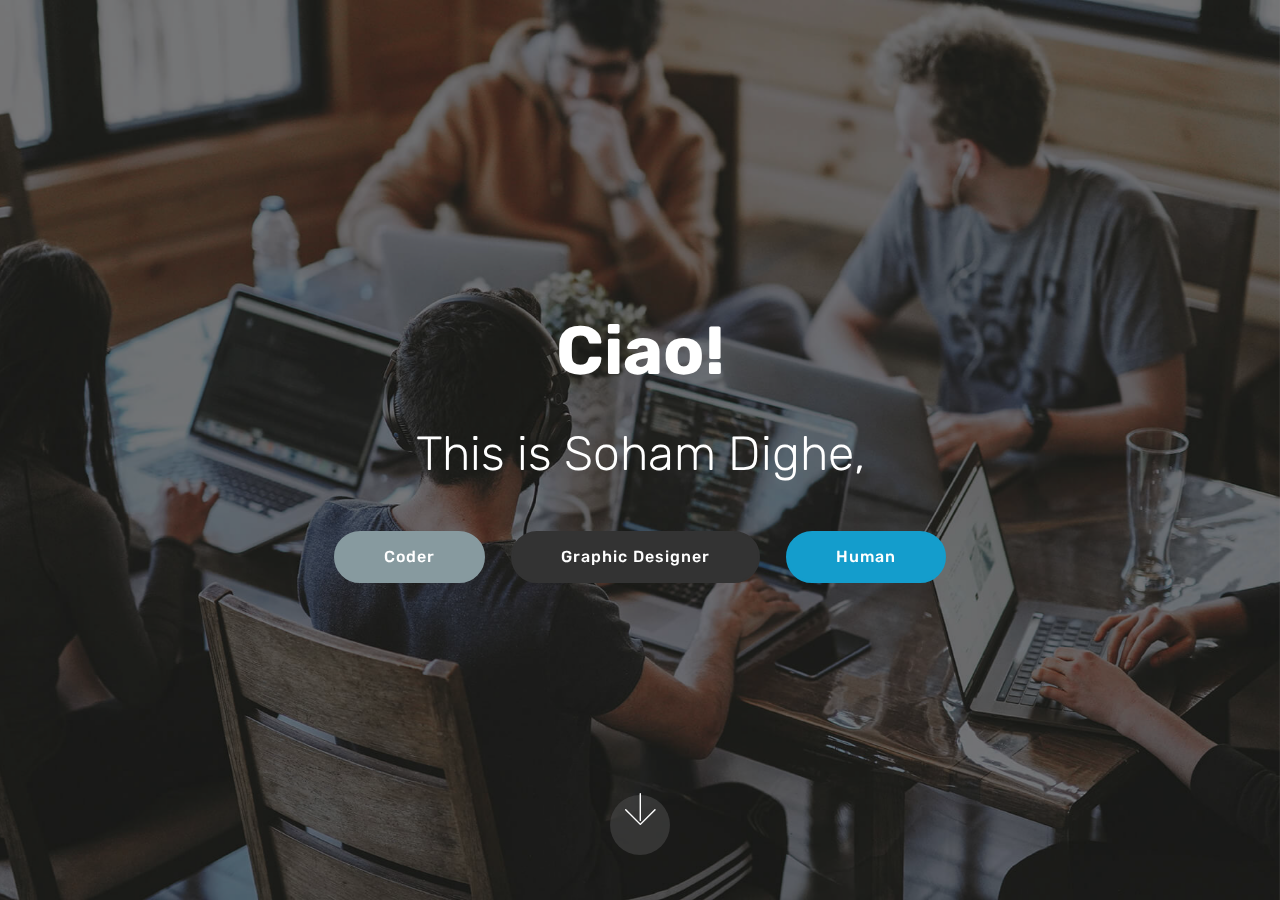
==== index.html @ 72773f2e "fav icon update" ====
<!DOCTYPE html>
<html  >
<head>
  <!-- Site made with Mobirise Website Builder v4.9.7, https://mobirise.com -->
  <meta charset="UTF-8">
  <meta http-equiv="X-UA-Compatible" content="IE=edge">
  <meta name="generator" content="Mobirise v4.9.7, mobirise.com">
  <meta name="viewport" content="width=device-width, initial-scale=1, minimum-scale=1">
  <link rel="shortcut icon" href="assets/images/android-chrome-512x512-128x128.png" type="image/x-icon">
  <meta name="description" content="">
  
  <title>Home</title>
  <link rel="stylesheet" href="assets/web/assets/mobirise-icons/mobirise-icons.css">
  <link rel="stylesheet" href="assets/tether/tether.min.css">
  <link rel="stylesheet" href="assets/bootstrap/css/bootstrap.min.css">
  <link rel="stylesheet" href="assets/bootstrap/css/bootstrap-grid.min.css">
  <link rel="stylesheet" href="assets/bootstrap/css/bootstrap-reboot.min.css">
  <link rel="stylesheet" href="assets/soundcloud-plugin/style.css">
  <link rel="stylesheet" href="assets/theme/css/style.css">
  <link rel="stylesheet" href="assets/mobirise/css/mbr-additional.css" type="text/css">
  
  
  
</head>
<body>
  <section class="cid-rwjM7OFDZ6 mbr-fullscreen mbr-parallax-background" id="header2-5">

    

    <div class="mbr-overlay" style="opacity: 0.5; background-color: rgb(35, 35, 35);"></div>

    <div class="container align-center">
        <div class="row justify-content-md-center">
            <div class="mbr-white col-md-10">
                <h1 class="mbr-section-title mbr-bold pb-3 mbr-fonts-style display-1">Ciao!</h1>
                
                <p class="mbr-text pb-3 mbr-fonts-style display-2">
                    This is Soham Dighe,</p>
                <div class="mbr-section-btn"><a class="btn btn-md btn-warning display-4" href="https://mobirise.co">Coder</a>
                    <a class="btn btn-md btn-black display-4" href="https://mobirise.co">Graphic Designer</a> <a class="btn btn-md btn-primary display-4" href="https://mobirise.co">Human</a></div>
            </div>
        </div>
    </div>
    <div class="mbr-arrow hidden-sm-down" aria-hidden="true">
        <a href="#next">
            <i class="mbri-down mbr-iconfont"></i>
        </a>
    </div>
</section>


  <section class="engine"><a href="https://mobirise.info/f">simple site maker</a></section><script src="assets/web/assets/jquery/jquery.min.js"></script>
  <script src="assets/popper/popper.min.js"></script>
  <script src="assets/tether/tether.min.js"></script>
  <script src="assets/bootstrap/js/bootstrap.min.js"></script>
  <script src="assets/smoothscroll/smooth-scroll.js"></script>
  <script src="assets/parallax/jarallax.min.js"></script>
  <script src="assets/theme/js/script.js"></script>
  
  
</body>
</html>
---- assets/web/assets/mobirise-icons/mobirise-icons.css ----
@font-face {
  font-family: 'MobiriseIcons';
  src:  url('mobirise-icons.eot?spat4u');
  src:  url('mobirise-icons.eot?spat4u#iefix') format('embedded-opentype'),
    url('mobirise-icons.ttf?spat4u') format('truetype'),
    url('mobirise-icons.woff?spat4u') format('woff'),
    url('mobirise-icons.svg?spat4u#MobiriseIcons') format('svg');
  font-weight: normal;
  font-style: normal;
}

[class^="mbri-"], [class*=" mbri-"] {
  /* use !important to prevent issues with browser extensions that change fonts */
  font-family: MobiriseIcons !important;
  speak: none;
  font-style: normal;
  font-weight: normal;
  font-variant: normal;
  text-transform: none;
  line-height: 1;

  /* Better Font Rendering =========== */
  -webkit-font-smoothing: antialiased;
  -moz-osx-font-smoothing: grayscale;
}

.mbri-add-submenu:before {
  content: "\e900";
}
.mbri-alert:before {
  content: "\e901";
}
.mbri-align-center:before {
  content: "\e902";
}
.mbri-align-justify:before {
  content: "\e903";
}
.mbri-align-left:before {
  content: "\e904";
}
.mbri-align-right:before {
  content: "\e905";
}
.mbri-android:before {
  content: "\e906";
}
.mbri-apple:before {
  content: "\e907";
}
.mbri-arrow-down:before {
  content: "\e908";
}
.mbri-arrow-next:before {
  content: "\e909";
}
.mbri-arrow-prev:before {
  content: "\e90a";
}
.mbri-arrow-up:before {
  content: "\e90b";
}
.mbri-bold:before {
  content: "\e90c";
}
.mbri-bookmark:before {
  content: "\e90d";
}
.mbri-bootstrap:before {
  content: "\e90e";
}
.mbri-briefcase:before {
  content: "\e90f";
}
.mbri-browse:before {
  content: "\e910";
}
.mbri-bulleted-list:before {
  content: "\e911";
}
.mbri-calendar:before {
  content: "\e912";
}
.mbri-camera:before {
  content: "\e913";
}
.mbri-cart-add:before {
  content: "\e914";
}
.mbri-cart-full:before {
  content: "\e915";
}
.mbri-cash:before {
  content: "\e916";
}
.mbri-change-style:before {
  content: "\e917";
}
.mbri-chat:before {
  content: "\e918";
}
.mbri-clock:before {
  content: "\e919";
}
.mbri-close:before {
  content: "\e91a";
}
.mbri-cloud:before {
  content: "\e91b";
}
.mbri-code:before {
  content: "\e91c";
}
.mbri-contact-form:before {
  content: "\e91d";
}
.mbri-credit-card:before {
  content: "\e91e";
}
.mbri-cursor-click:before {
  content: "\e91f";
}
.mbri-cust-feedback:before {
  content: "\e920";
}
.mbri-database:before {
  content: "\e921";
}
.mbri-delivery:before {
  content: "\e922";
}
.mbri-desktop:before {
  content: "\e923";
}
.mbri-devices:before {
  content: "\e924";
}
.mbri-down:before {
  content: "\e925";
}
.mbri-download:before {
  content: "\e989";
}
.mbri-drag-n-drop:before {
  content: "\e927";
}
.mbri-drag-n-drop2:before {
  content: "\e928";
}
.mbri-edit:before {
  content: "\e929";
}
.mbri-edit2:before {
  content: "\e92a";
}
.mbri-error:before {
  content: "\e92b";
}
.mbri-extension:before {
  content: "\e92c";
}
.mbri-features:before {
  content: "\e92d";
}
.mbri-file:before {
  content: "\e92e";
}
.mbri-flag:before {
  content: "\e92f";
}
.mbri-folder:before {
  content: "\e930";
}
.mbri-gift:before {
  content: "\e931";
}
.mbri-github:before {
  content: "\e932";
}
.mbri-globe:before {
  content: "\e933";
}
.mbri-globe-2:before {
  content: "\e934";
}
.mbri-growing-chart:before {
  content: "\e935";
}
.mbri-hearth:before {
  content: "\e936";
}
.mbri-help:before {
  content: "\e937";
}
.mbri-home:before {
  content: "\e938";
}
.mbri-hot-cup:before {
  content: "\e939";
}
.mbri-idea:before {
  content: "\e93a";
}
.mbri-image-gallery:before {
  content: "\e93b";
}
.mbri-image-slider:before {
  content: "\e93c";
}
.mbri-info:before {
  content: "\e93d";
}
.mbri-italic:before {
  content: "\e93e";
}
.mbri-key:before {
  content: "\e93f";
}
.mbri-laptop:before {
  content: "\e940";
}
.mbri-layers:before {
  content: "\e941";
}
.mbri-left-right:before {
  content: "\e942";
}
.mbri-left:before {
  content: "\e943";
}
.mbri-letter:before {
  content: "\e944";
}
.mbri-like:before {
  content: "\e945";
}
.mbri-link:before {
  content: "\e946";
}
.mbri-lock:before {
  content: "\e947";
}
.mbri-login:before {
  content: "\e948";
}
.mbri-logout:before {
  content: "\e949";
}
.mbri-magic-stick:before {
  content: "\e94a";
}
.mbri-map-pin:before {
  content: "\e94b";
}
.mbri-menu:before {
  content: "\e94c";
}
.mbri-mobile:before {
  content: "\e94d";
}
.mbri-mobile2:before {
  content: "\e94e";
}
.mbri-mobirise:before {
  content: "\e94f";
}
.mbri-more-horizontal:before {
  content: "\e950";
}
.mbri-more-vertical:before {
  content: "\e951";
}
.mbri-music:before {
  content: "\e952";
}
.mbri-new-file:before {
  content: "\e953";
}
.mbri-numbered-list:before {
  content: "\e954";
}
.mbri-opened-folder:before {
  content: "\e955";
}
.mbri-pages:before {
  content: "\e956";
}
.mbri-paper-plane:before {
  content: "\e957";
}
.mbri-paperclip:before {
  content: "\e958";
}
.mbri-photo:before {
  content: "\e959";
}
.mbri-photos:before {
  content: "\e95a";
}
.mbri-pin:before {
  content: "\e95b";
}
.mbri-play:before {
  content: "\e95c";
}
.mbri-plus:before {
  content: "\e95d";
}
.mbri-preview:before {
  content: "\e95e";
}
.mbri-print:before {
  content: "\e95f";
}
.mbri-protect:before {
  content: "\e960";
}
.mbri-question:before {
  content: "\e961";
}
.mbri-quote-left:before {
  content: "\e962";
}
.mbri-quote-right:before {
  content: "\e963";
}
.mbri-refresh:before {
  content: "\e964";
}
.mbri-responsive:before {
  content: "\e965";
}
.mbri-right:before {
  content: "\e966";
}
.mbri-rocket:before {
  content: "\e967";
}
.mbri-sad-face:before {
  content: "\e968";
}
.mbri-sale:before {
  content: "\e969";
}
.mbri-save:before {
  content: "\e96a";
}
.mbri-search:before {
  content: "\e96b";
}
.mbri-setting:before {
  content: "\e96c";
}
.mbri-setting2:before {
  content: "\e96d";
}
.mbri-setting3:before {
  content: "\e96e";
}
.mbri-share:before {
  content: "\e96f";
}
.mbri-shopping-bag:before {
  content: "\e970";
}
.mbri-shopping-basket:before {
  content: "\e971";
}
.mbri-shopping-cart:before {
  content: "\e972";
}
.mbri-sites:before {
  content: "\e973";
}
.mbri-smile-face:before {
  content: "\e974";
}
.mbri-speed:before {
  content: "\e975";
}
.mbri-star:before {
  content: "\e976";
}
.mbri-success:before {
  content: "\e977";
}
.mbri-sun:before {
  content: "\e978";
}
.mbri-sun2:before {
  content: "\e979";
}
.mbri-tablet:before {
  content: "\e97a";
}
.mbri-tablet-vertical:before {
  content: "\e97b";
}
.mbri-target:before {
  content: "\e97c";
}
.mbri-timer:before {
  content: "\e97d";
}
.mbri-to-ftp:before {
  content: "\e97e";
}
.mbri-to-local-drive:before {
  content: "\e97f";
}
.mbri-touch-swipe:before {
  content: "\e980";
}
.mbri-touch:before {
  content: "\e981";
}
.mbri-trash:before {
  content: "\e982";
}
.mbri-underline:before {
  content: "\e983";
}
.mbri-unlink:before {
  content: "\e984";
}
.mbri-unlock:before {
  content: "\e985";
}
.mbri-up-down:before {
  content: "\e986";
}
.mbri-up:before {
  content: "\e987";
}
.mbri-update:before {
  content: "\e988";
}
.mbri-upload:before {
 content: "\e926"; 
}
.mbri-user:before {
  content: "\e98a";
}
.mbri-user2:before {
  content: "\e98b";
}
.mbri-users:before {
  content: "\e98c";
}
.mbri-video:before {
  content: "\e98d";
}
.mbri-video-play:before {
  content: "\e98e";
}
.mbri-watch:before {
  content: "\e98f";
}
.mbri-website-theme:before {
  content: "\e990";
}
.mbri-wifi:before {
  content: "\e991";
}
.mbri-windows:before {
  content: "\e992";
}
.mbri-zoom-out:before {
  content: "\e993";
}
.mbri-redo:before {
  content: "\e994";
}
.mbri-undo:before {
  content: "\e995";
}
---- assets/soundcloud-plugin/style.css ----
.addons-container {
  position: relative;
  margin-left: auto;
  margin-right: auto;
  padding-right: 15px;
  padding-left: 15px; }
  @media (min-width: 576px) {
    .addons-container {
      padding-right: 15px;
      padding-left: 15px; } }
  @media (min-width: 768px) {
    .addons-container {
      padding-right: 15px;
      padding-left: 15px; } }
  @media (min-width: 992px) {
    .addons-container {
      padding-right: 15px;
      padding-left: 15px; } }
  @media (min-width: 1200px) {
    .addons-container {
      padding-right: 15px;
      padding-left: 15px; } }
  @media (min-width: 576px) {
    .addons-container {
      width: 540px;
      max-width: 100%; } }
  @media (min-width: 768px) {
    .addons-container {
      width: 720px;
      max-width: 100%; } }
  @media (min-width: 992px) {
    .addons-container {
      width: 960px;
      max-width: 100%; } }
  @media (min-width: 1200px) {
    .addons-container {
      width: 1140px;
      max-width: 100%; } }

.addons-container-inner{
    position: relative;
    width: 100%;
    min-height: 1px;
    padding-right: 15px;
    padding-left: 15px;
}
@media (min-width: 567px) {
    .addons-container-inner{
        -ms-flex: 0 0 66.666667%;
        flex: 0 0 66.666667%;
        max-width: 66.666667%;
    }
}
.addons-row{
    display: flex;
    justify-content:center;
}
---- assets/theme/css/style.css ----
/*!
 * Mobirise v4 theme (https://mobirise.com/)
 * Copyright 2017 Mobirise
 */
section {
  background-color: #eeeeee; }

section,
.container,
.container-fluid {
  position: relative;
  word-wrap: break-word; }

a.mbr-iconfont:hover {
  text-decoration: none; }

.article .lead p, .article .lead ul, .article .lead ol, .article .lead pre, .article .lead blockquote {
  margin-bottom: 0; }

a {
  font-style: normal;
  font-weight: 400;
  cursor: pointer; }
  a, a:hover {
    text-decoration: none; }

figure {
  margin-bottom: 0; }

body {
  color: #232323; }

h1, h2, h3, h4, h5, h6,
.h1, .h2, .h3, .h4, .h5, .h6,
.display-1, .display-2, .display-3, .display-4 {
  line-height: 1;
  word-break: break-word;
  word-wrap: break-word; }

b, strong {
  font-weight: bold; }

blockquote {
  padding: 10px 0 10px 20px;
  position: relative;
  border-left: 2px solid;
  border-color: #ff3366; }

input:-webkit-autofill, input:-webkit-autofill:hover, input:-webkit-autofill:focus, input:-webkit-autofill:active {
  transition-delay: 9999s;
  transition-property: background-color, color; }

textarea[type="hidden"] {
  display: none; }

body {
  position: relative; }

section {
  background-position: 50% 50%;
  background-repeat: no-repeat;
  background-size: cover; }
  section .mbr-background-video,
  section .mbr-background-video-preview {
    position: absolute;
    bottom: 0;
    left: 0;
    right: 0;
    top: 0; }

.hidden {
  visibility: hidden; }

.mbr-z-index20 {
  z-index: 20; }

/*! Base colors */
.mbr-white {
  color: #ffffff; }

.mbr-black {
  color: #000000; }

.mbr-bg-white {
  background-color: #ffffff; }

.mbr-bg-black {
  background-color: #000000; }

/*! Text-aligns */
.align-left {
  text-align: left; }

.align-center {
  text-align: center; }

.align-right {
  text-align: right; }

@media (max-width: 767px) {
  .align-left, .align-center, .align-right, .mbr-section-btn, .mbr-section-title {
    text-align: center; } }
/*! Font-weight  */
.mbr-light {
  font-weight: 300; }

.mbr-regular {
  font-weight: 400; }

.mbr-semibold {
  font-weight: 500; }

.mbr-bold {
  font-weight: 700; }

/*! Media  */
.media-size-item {
  -webkit-flex: 1 1 auto;
  -moz-flex: 1 1 auto;
  -ms-flex: 1 1 auto;
  -o-flex: 1 1 auto;
  flex: 1 1 auto; }

.media-content {
  -webkit-flex-basis: 100%;
  flex-basis: 100%; }

.media-container-row {
  display: -ms-flexbox;
  display: -webkit-flex;
  display: flex;
  -webkit-flex-direction: row;
  -ms-flex-direction: row;
  flex-direction: row;
  -webkit-flex-wrap: wrap;
  -ms-flex-wrap: wrap;
  flex-wrap: wrap;
  -webkit-justify-content: center;
  -ms-flex-pack: center;
  justify-content: center;
  -webkit-align-content: center;
  -ms-flex-line-pack: center;
  align-content: center;
  -webkit-align-items: start;
  -ms-flex-align: start;
  align-items: start; }
  .media-container-row .media-size-item {
    width: 400px; }

.media-container-column {
  display: -ms-flexbox;
  display: -webkit-flex;
  display: flex;
  -webkit-flex-direction: column;
  -ms-flex-direction: column;
  flex-direction: column;
  -webkit-flex-wrap: wrap;
  -ms-flex-wrap: wrap;
  flex-wrap: wrap;
  -webkit-justify-content: center;
  -ms-flex-pack: center;
  justify-content: center;
  -webkit-align-content: center;
  -ms-flex-line-pack: center;
  align-content: center;
  -webkit-align-items: stretch;
  -ms-flex-align: stretch;
  align-items: stretch; }
  .media-container-column > * {
    width: 100%; }

@media (min-width: 992px) {
  .media-container-row {
    -webkit-flex-wrap: nowrap;
    -ms-flex-wrap: nowrap;
    flex-wrap: nowrap; } }
figure {
  overflow: hidden; }

figure[mbr-media-size] {
  transition: width 0.1s; }

.mbr-figure img, .mbr-figure iframe {
  display: block;
  width: 100%; }

.card {
  background-color: transparent;
  border: none; }

.card-img {
  text-align: center;
  flex-shrink: 0;
  -webkit-flex-shrink: 0; }

.media {
  max-width: 100%;
  margin: 0 auto; }

.mbr-figure {
  -ms-flex-item-align: center;
  -ms-grid-row-align: center;
  -webkit-align-self: center;
  align-self: center; }

.media-container > div {
  max-width: 100%; }

.mbr-figure img, .card-img img {
  width: 100%; }

@media (max-width: 991px) {
  .media-size-item {
    width: auto !important; }

  .media {
    width: auto; }

  .mbr-figure {
    width: 100% !important; } }
/*! Buttons */
.mbr-section-btn {
  margin-left: -.25rem;
  margin-right: -.25rem;
  font-size: 0; }

nav .mbr-section-btn {
  margin-left: 0rem;
  margin-right: 0rem; }

/*! Btn icon margin */
.btn .mbr-iconfont, .btn.btn-sm .mbr-iconfont {
  cursor: pointer;
  margin-right: 0.5rem; }

.btn.btn-md .mbr-iconfont, .btn.btn-md .mbr-iconfont {
  margin-right: 0.8rem; }

.mbr-regular {
  font-weight: 400; }

.mbr-semibold {
  font-weight: 500; }

.mbr-bold {
  font-weight: 700; }

[type="submit"] {
  -webkit-appearance: none; }

/*! Full-screen */
.mbr-fullscreen .mbr-overlay {
  min-height: 100vh; }

.mbr-fullscreen {
  display: flex;
  display: -webkit-flex;
  display: -moz-flex;
  display: -ms-flex;
  display: -o-flex;
  align-items: center;
  -webkit-align-items: center;
  min-height: 100vh;
  padding-top: 3rem;
  padding-bottom: 3rem; }

/*! Map */
.map {
  height: 25rem;
  position: relative; }
  .map iframe {
    width: 100%;
    height: 100%; }

/* Form */
.form-asterisk {
  font-family: initial;
  position: absolute;
  top: -2px;
  font-weight: normal; }

/*! Scroll to top arrow */
.mbr-arrow-up {
  bottom: 25px;
  right: 90px;
  position: fixed;
  text-align: right;
  z-index: 5000;
  color: #ffffff;
  font-size: 32px;
  transform: rotate(180deg);
  -webkit-transform: rotate(180deg); }

.mbr-arrow-up a {
  background: rgba(0, 0, 0, 0.2);
  border-radius: 3px;
  color: #fff;
  display: inline-block;
  height: 60px;
  width: 60px;
  outline-style: none !important;
  position: relative;
  text-decoration: none;
  transition: all .3s ease-in-out;
  cursor: pointer;
  text-align: center; }
  .mbr-arrow-up a:hover {
    background-color: rgba(0, 0, 0, 0.4); }
  .mbr-arrow-up a i {
    line-height: 60px; }

.mbr-arrow-up-icon {
  display: block;
  color: #fff; }

.mbr-arrow-up-icon::before {
  content: "\203a";
  display: inline-block;
  font-family: serif;
  font-size: 32px;
  line-height: 1;
  font-style: normal;
  position: relative;
  top: 6px;
  left: -4px;
  -webkit-transform: rotate(-90deg);
  transform: rotate(-90deg); }

/*! Arrow Down */
.mbr-arrow {
  position: absolute;
  bottom: 45px;
  left: 50%;
  width: 60px;
  height: 60px;
  cursor: pointer;
  background-color: rgba(80, 80, 80, 0.5);
  border-radius: 50%;
  -webkit-transform: translateX(-50%);
  transform: translateX(-50%); }
  .mbr-arrow > a {
    display: inline-block;
    text-decoration: none;
    outline-style: none;
    -webkit-animation: arrowdown 1.7s ease-in-out infinite;
    animation: arrowdown 1.7s ease-in-out infinite; }
    .mbr-arrow > a > i {
      position: absolute;
      top: -2px;
      left: 15px;
      font-size: 2rem; }

@keyframes arrowdown {
  0% {
    transform: translateY(0px);
    -webkit-transform: translateY(0px); }
  50% {
    transform: translateY(-5px);
    -webkit-transform: translateY(-5px); }
  100% {
    transform: translateY(0px);
    -webkit-transform: translateY(0px); } }
@-webkit-keyframes arrowdown {
  0% {
    transform: translateY(0px);
    -webkit-transform: translateY(0px); }
  50% {
    transform: translateY(-5px);
    -webkit-transform: translateY(-5px); }
  100% {
    transform: translateY(0px);
    -webkit-transform: translateY(0px); } }
@media (max-width: 500px) {
  .mbr-arrow-up {
    left: 50%;
    right: auto;
    transform: translateX(-50%) rotate(180deg);
    -webkit-transform: translateX(-50%) rotate(180deg); } }
/*Gradients animation*/
@keyframes gradient-animation {
  from {
    background-position: 0% 100%;
    animation-timing-function: ease-in-out; }
  to {
    background-position: 100% 0%;
    animation-timing-function: ease-in-out; } }
@-webkit-keyframes gradient-animation {
  from {
    background-position: 0% 100%;
    animation-timing-function: ease-in-out; }
  to {
    background-position: 100% 0%;
    animation-timing-function: ease-in-out; } }
.bg-gradient {
  background-size: 200% 200%;
  animation: gradient-animation 5s infinite alternate;
  -webkit-animation: gradient-animation 5s infinite alternate; }

.menu .navbar-brand {
  display: -webkit-flex; }
  .menu .navbar-brand span {
    display: flex;
    display: -webkit-flex; }
  .menu .navbar-brand .navbar-caption-wrap {
    display: -webkit-flex; }
  .menu .navbar-brand .navbar-logo img {
    display: -webkit-flex; }
@media (min-width: 768px) and (max-width: 991px) {
  .menu .navbar-toggleable-sm .navbar-nav {
    display: -webkit-box;
    display: -webkit-flex;
    display: -ms-flexbox; } }
@media (min-width: 992px) {
  .menu .navbar-nav.nav-dropdown {
    display: -webkit-flex; }
  .menu .navbar-toggleable-sm .navbar-collapse {
    display: -webkit-flex !important; } }
@media (max-width: 767px) {
  .menu .navbar-collapse {
    max-height: 80vh; }
  .menu .dropdown-menu {
    max-height: 60vh; } }

.navbar {
  display: -webkit-flex;
  -webkit-flex-wrap: wrap;
  -webkit-align-items: center;
  -webkit-justify-content: space-between; }

.navbar-collapse {
  -webkit-flex-basis: 100%;
  -webkit-flex-grow: 1;
  -webkit-align-items: center;
  max-height: 93.5vh; }
  .navbar-collapse.show {
    overflow: auto; }

.nav-dropdown .link {
  padding: .667em 1.667em !important;
  margin: 0 !important; }

.nav {
  display: -webkit-flex;
  -webkit-flex-wrap: wrap; }

.row {
  display: -webkit-flex;
  -webkit-flex-wrap: wrap; }

.justify-content-center {
  -webkit-justify-content: center; }

.form-inline {
  display: -webkit-flex;
  -webkit-flex-flow: row wrap;
  -webkit-align-items: center; }

.card-wrapper {
  -webkit-flex: 1; }

.carousel-control {
  z-index: 10;
  display: -webkit-flex;
  -webkit-align-items: center;
  -webkit-justify-content: center; }

.carousel-controls {
  display: -webkit-flex; }

.media {
  display: -webkit-flex; }

.jq-selectbox__select {
  padding: 1.07em .5em;
  position: absolute;
  top: 0;
  left: 0;
  width: 100%; }

.jq-selectbox__dropdown {
  position: absolute;
  top: 100% !important;
  left: 0 !important;
  width: 100% !important; }

.jq-selectbox__trigger-arrow {
  transform: translateY(-50%); }

.jq-selectbox li {
  padding: 1.07em .5em; }

/*# sourceMappingURL=style.css.map */
.engine {
	position: absolute;
	text-indent: -2400px;
	text-align: center;
	padding: 0;
	top: 0;
	left: -2400px;
}
---- assets/mobirise/css/mbr-additional.css ----
@import url(https://fonts.googleapis.com/css?family=Rubik:300,300i,400,400i,500,500i,700,700i,900,900i);





body {
  font-style: normal;
  line-height: 1.5;
}
.mbr-section-title {
  font-style: normal;
  line-height: 1.2;
}
.mbr-section-subtitle {
  line-height: 1.3;
}
.mbr-text {
  font-style: normal;
  line-height: 1.6;
}
.display-1 {
  font-family: 'Rubik', sans-serif;
  font-size: 4.25rem;
}
.display-1 > .mbr-iconfont {
  font-size: 6.8rem;
}
.display-2 {
  font-family: 'Rubik', sans-serif;
  font-size: 3rem;
}
.display-2 > .mbr-iconfont {
  font-size: 4.8rem;
}
.display-4 {
  font-family: 'Rubik', sans-serif;
  font-size: 1rem;
}
.display-4 > .mbr-iconfont {
  font-size: 1.6rem;
}
.display-5 {
  font-family: 'Rubik', sans-serif;
  font-size: 1.5rem;
}
.display-5 > .mbr-iconfont {
  font-size: 2.4rem;
}
.display-7 {
  font-family: 'Rubik', sans-serif;
  font-size: 1rem;
}
.display-7 > .mbr-iconfont {
  font-size: 1.6rem;
}
/* ---- Fluid typography for mobile devices ---- */
/* 1.4 - font scale ratio ( bootstrap == 1.42857 ) */
/* 100vw - current viewport width */
/* (48 - 20)  48 == 48rem == 768px, 20 == 20rem == 320px(minimal supported viewport) */
/* 0.65 - min scale variable, may vary */
@media (max-width: 768px) {
  .display-1 {
    font-size: 3.4rem;
    font-size: calc( 2.1374999999999997rem + (4.25 - 2.1374999999999997) * ((100vw - 20rem) / (48 - 20)));
    line-height: calc( 1.4 * (2.1374999999999997rem + (4.25 - 2.1374999999999997) * ((100vw - 20rem) / (48 - 20))));
  }
  .display-2 {
    font-size: 2.4rem;
    font-size: calc( 1.7rem + (3 - 1.7) * ((100vw - 20rem) / (48 - 20)));
    line-height: calc( 1.4 * (1.7rem + (3 - 1.7) * ((100vw - 20rem) / (48 - 20))));
  }
  .display-4 {
    font-size: 0.8rem;
    font-size: calc( 1rem + (1 - 1) * ((100vw - 20rem) / (48 - 20)));
    line-height: calc( 1.4 * (1rem + (1 - 1) * ((100vw - 20rem) / (48 - 20))));
  }
  .display-5 {
    font-size: 1.2rem;
    font-size: calc( 1.175rem + (1.5 - 1.175) * ((100vw - 20rem) / (48 - 20)));
    line-height: calc( 1.4 * (1.175rem + (1.5 - 1.175) * ((100vw - 20rem) / (48 - 20))));
  }
}
/* Buttons */
.btn {
  font-weight: 500;
  border-width: 2px;
  font-style: normal;
  letter-spacing: 1px;
  margin: .4rem .8rem;
  white-space: normal;
  -webkit-transition: all 0.3s ease-in-out;
  -moz-transition: all 0.3s ease-in-out;
  transition: all 0.3s ease-in-out;
  display: inline-flex;
  align-items: center;
  justify-content: center;
  word-break: break-word;
  -webkit-align-items: center;
  -webkit-justify-content: center;
  display: -webkit-inline-flex;
  padding: 1rem 3rem;
  border-radius: 3px;
}
.btn-sm {
  font-weight: 500;
  letter-spacing: 1px;
  -webkit-transition: all 0.3s ease-in-out;
  -moz-transition: all 0.3s ease-in-out;
  transition: all 0.3s ease-in-out;
  padding: 0.6rem 1.5rem;
  border-radius: 3px;
}
.btn-md {
  font-weight: 500;
  letter-spacing: 1px;
  margin: .4rem .8rem !important;
  -webkit-transition: all 0.3s ease-in-out;
  -moz-transition: all 0.3s ease-in-out;
  transition: all 0.3s ease-in-out;
  padding: 1rem 3rem;
  border-radius: 3px;
}
.btn-lg {
  font-weight: 500;
  letter-spacing: 1px;
  margin: .4rem .8rem !important;
  -webkit-transition: all 0.3s ease-in-out;
  -moz-transition: all 0.3s ease-in-out;
  transition: all 0.3s ease-in-out;
  padding: 1.2rem 3.2rem;
  border-radius: 3px;
}
.bg-primary {
  background-color: #149dcc !important;
}
.bg-success {
  background-color: #f7ed4a !important;
}
.bg-info {
  background-color: #82786e !important;
}
.bg-warning {
  background-color: #879a9f !important;
}
.bg-danger {
  background-color: #b1a374 !important;
}
.btn-primary,
.btn-primary:active {
  background-color: #149dcc !important;
  border-color: #149dcc !important;
  color: #ffffff !important;
}
.btn-primary:hover,
.btn-primary:focus,
.btn-primary.focus,
.btn-primary.active {
  color: #ffffff !important;
  background-color: #0d6786 !important;
  border-color: #0d6786 !important;
}
.btn-primary.disabled,
.btn-primary:disabled {
  color: #ffffff !important;
  background-color: #0d6786 !important;
  border-color: #0d6786 !important;
}
.btn-secondary,
.btn-secondary:active {
  background-color: #ff3366 !important;
  border-color: #ff3366 !important;
  color: #ffffff !important;
}
.btn-secondary:hover,
.btn-secondary:focus,
.btn-secondary.focus,
.btn-secondary.active {
  color: #ffffff !important;
  background-color: #e50039 !important;
  border-color: #e50039 !important;
}
.btn-secondary.disabled,
.btn-secondary:disabled {
  color: #ffffff !important;
  background-color: #e50039 !important;
  border-color: #e50039 !important;
}
.btn-info,
.btn-info:active {
  background-color: #82786e !important;
  border-color: #82786e !important;
  color: #ffffff !important;
}
.btn-info:hover,
.btn-info:focus,
.btn-info.focus,
.btn-info.active {
  color: #ffffff !important;
  background-color: #59524b !important;
  border-color: #59524b !important;
}
.btn-info.disabled,
.btn-info:disabled {
  color: #ffffff !important;
  background-color: #59524b !important;
  border-color: #59524b !important;
}
.btn-success,
.btn-success:active {
  background-color: #f7ed4a !important;
  border-color: #f7ed4a !important;
  color: #3f3c03 !important;
}
.btn-success:hover,
.btn-success:focus,
.btn-success.focus,
.btn-success.active {
  color: #3f3c03 !important;
  background-color: #eadd0a !important;
  border-color: #eadd0a !important;
}
.btn-success.disabled,
.btn-success:disabled {
  color: #3f3c03 !important;
  background-color: #eadd0a !important;
  border-color: #eadd0a !important;
}
.btn-warning,
.btn-warning:active {
  background-color: #879a9f !important;
  border-color: #879a9f !important;
  color: #ffffff !important;
}
.btn-warning:hover,
.btn-warning:focus,
.btn-warning.focus,
.btn-warning.active {
  color: #ffffff !important;
  background-color: #617479 !important;
  border-color: #617479 !important;
}
.btn-warning.disabled,
.btn-warning:disabled {
  color: #ffffff !important;
  background-color: #617479 !important;
  border-color: #617479 !important;
}
.btn-danger,
.btn-danger:active {
  background-color: #b1a374 !important;
  border-color: #b1a374 !important;
  color: #ffffff !important;
}
.btn-danger:hover,
.btn-danger:focus,
.btn-danger.focus,
.btn-danger.active {
  color: #ffffff !important;
  background-color: #8b7d4e !important;
  border-color: #8b7d4e !important;
}
.btn-danger.disabled,
.btn-danger:disabled {
  color: #ffffff !important;
  background-color: #8b7d4e !important;
  border-color: #8b7d4e !important;
}
.btn-white {
  color: #333333 !important;
}
.btn-white,
.btn-white:active {
  background-color: #ffffff !important;
  border-color: #ffffff !important;
  color: #808080 !important;
}
.btn-white:hover,
.btn-white:focus,
.btn-white.focus,
.btn-white.active {
  color: #808080 !important;
  background-color: #d9d9d9 !important;
  border-color: #d9d9d9 !important;
}
.btn-white.disabled,
.btn-white:disabled {
  color: #808080 !important;
  background-color: #d9d9d9 !important;
  border-color: #d9d9d9 !important;
}
.btn-black,
.btn-black:active {
  background-color: #333333 !important;
  border-color: #333333 !important;
  color: #ffffff !important;
}
.btn-black:hover,
.btn-black:focus,
.btn-black.focus,
.btn-black.active {
  color: #ffffff !important;
  background-color: #0d0d0d !important;
  border-color: #0d0d0d !important;
}
.btn-black.disabled,
.btn-black:disabled {
  color: #ffffff !important;
  background-color: #0d0d0d !important;
  border-color: #0d0d0d !important;
}
.btn-primary-outline,
.btn-primary-outline:active {
  background: none;
  border-color: #0b566f;
  color: #0b566f;
}
.btn-primary-outline:hover,
.btn-primary-outline:focus,
.btn-primary-outline.focus,
.btn-primary-outline.active {
  color: #ffffff;
  background-color: #149dcc;
  border-color: #149dcc;
}
.btn-primary-outline.disabled,
.btn-primary-outline:disabled {
  color: #ffffff !important;
  background-color: #149dcc !important;
  border-color: #149dcc !important;
}
.btn-secondary-outline,
.btn-secondary-outline:active {
  background: none;
  border-color: #cc0033;
  color: #cc0033;
}
.btn-secondary-outline:hover,
.btn-secondary-outline:focus,
.btn-secondary-outline.focus,
.btn-secondary-outline.active {
  color: #ffffff;
  background-color: #ff3366;
  border-color: #ff3366;
}
.btn-secondary-outline.disabled,
.btn-secondary-outline:disabled {
  color: #ffffff !important;
  background-color: #ff3366 !important;
  border-color: #ff3366 !important;
}
.btn-info-outline,
.btn-info-outline:active {
  background: none;
  border-color: #4b453f;
  color: #4b453f;
}
.btn-info-outline:hover,
.btn-info-outline:focus,
.btn-info-outline.focus,
.btn-info-outline.active {
  color: #ffffff;
  background-color: #82786e;
  border-color: #82786e;
}
.btn-info-outline.disabled,
.btn-info-outline:disabled {
  color: #ffffff !important;
  background-color: #82786e !important;
  border-color: #82786e !important;
}
.btn-success-outline,
.btn-success-outline:active {
  background: none;
  border-color: #d2c609;
  color: #d2c609;
}
.btn-success-outline:hover,
.btn-success-outline:focus,
.btn-success-outline.focus,
.btn-success-outline.active {
  color: #3f3c03;
  background-color: #f7ed4a;
  border-color: #f7ed4a;
}
.btn-success-outline.disabled,
.btn-success-outline:disabled {
  color: #3f3c03 !important;
  background-color: #f7ed4a !important;
  border-color: #f7ed4a !important;
}
.btn-warning-outline,
.btn-warning-outline:active {
  background: none;
  border-color: #55666b;
  color: #55666b;
}
.btn-warning-outline:hover,
.btn-warning-outline:focus,
.btn-warning-outline.focus,
.btn-warning-outline.active {
  color: #ffffff;
  background-color: #879a9f;
  border-color: #879a9f;
}
.btn-warning-outline.disabled,
.btn-warning-outline:disabled {
  color: #ffffff !important;
  background-color: #879a9f !important;
  border-color: #879a9f !important;
}
.btn-danger-outline,
.btn-danger-outline:active {
  background: none;
  border-color: #7a6e45;
  color: #7a6e45;
}
.btn-danger-outline:hover,
.btn-danger-outline:focus,
.btn-danger-outline.focus,
.btn-danger-outline.active {
  color: #ffffff;
  background-color: #b1a374;
  border-color: #b1a374;
}
.btn-danger-outline.disabled,
.btn-danger-outline:disabled {
  color: #ffffff !important;
  background-color: #b1a374 !important;
  border-color: #b1a374 !important;
}
.btn-black-outline,
.btn-black-outline:active {
  background: none;
  border-color: #000000;
  color: #000000;
}
.btn-black-outline:hover,
.btn-black-outline:focus,
.btn-black-outline.focus,
.btn-black-outline.active {
  color: #ffffff;
  background-color: #333333;
  border-color: #333333;
}
.btn-black-outline.disabled,
.btn-black-outline:disabled {
  color: #ffffff !important;
  background-color: #333333 !important;
  border-color: #333333 !important;
}
.btn-white-outline,
.btn-white-outline:active,
.btn-white-outline.active {
  background: none;
  border-color: #ffffff;
  color: #ffffff;
}
.btn-white-outline:hover,
.btn-white-outline:focus,
.btn-white-outline.focus {
  color: #333333;
  background-color: #ffffff;
  border-color: #ffffff;
}
.text-primary {
  color: #149dcc !important;
}
.text-secondary {
  color: #ff3366 !important;
}
.text-success {
  color: #f7ed4a !important;
}
.text-info {
  color: #82786e !important;
}
.text-warning {
  color: #879a9f !important;
}
.text-danger {
  color: #b1a374 !important;
}
.text-white {
  color: #ffffff !important;
}
.text-black {
  color: #000000 !important;
}
a.text-primary:hover,
a.text-primary:focus {
  color: #0b566f !important;
}
a.text-secondary:hover,
a.text-secondary:focus {
  color: #cc0033 !important;
}
a.text-success:hover,
a.text-success:focus {
  color: #d2c609 !important;
}
a.text-info:hover,
a.text-info:focus {
  color: #4b453f !important;
}
a.text-warning:hover,
a.text-warning:focus {
  color: #55666b !important;
}
a.text-danger:hover,
a.text-danger:focus {
  color: #7a6e45 !important;
}
a.text-white:hover,
a.text-white:focus {
  color: #b3b3b3 !important;
}
a.text-black:hover,
a.text-black:focus {
  color: #4d4d4d !important;
}
.alert-success {
  background-color: #70c770;
}
.alert-info {
  background-color: #82786e;
}
.alert-warning {
  background-color: #879a9f;
}
.alert-danger {
  background-color: #b1a374;
}
.mbr-section-btn a.btn:not(.btn-form) {
  border-radius: 100px;
}
.mbr-section-btn a.btn:not(.btn-form):hover,
.mbr-section-btn a.btn:not(.btn-form):focus {
  box-shadow: none !important;
}
.mbr-section-btn a.btn:not(.btn-form):hover,
.mbr-section-btn a.btn:not(.btn-form):focus {
  box-shadow: 0 10px 40px 0 rgba(0, 0, 0, 0.2) !important;
  -webkit-box-shadow: 0 10px 40px 0 rgba(0, 0, 0, 0.2) !important;
}
.mbr-gallery-filter li a {
  border-radius: 100px !important;
}
.mbr-gallery-filter li.active .btn {
  background-color: #149dcc;
  border-color: #149dcc;
  color: #ffffff;
}
.mbr-gallery-filter li.active .btn:focus {
  box-shadow: none;
}
.nav-tabs .nav-link {
  border-radius: 100px !important;
}
.btn-form {
  border-radius: 0;
}
.btn-form:hover {
  cursor: pointer;
}
a,
a:hover {
  color: #149dcc;
}
.mbr-plan-header.bg-primary .mbr-plan-subtitle,
.mbr-plan-header.bg-primary .mbr-plan-price-desc {
  color: #b4e6f8;
}
.mbr-plan-header.bg-success .mbr-plan-subtitle,
.mbr-plan-header.bg-success .mbr-plan-price-desc {
  color: #ffffff;
}
.mbr-plan-header.bg-info .mbr-plan-subtitle,
.mbr-plan-header.bg-info .mbr-plan-price-desc {
  color: #beb8b2;
}
.mbr-plan-header.bg-warning .mbr-plan-subtitle,
.mbr-plan-header.bg-warning .mbr-plan-price-desc {
  color: #ced6d8;
}
.mbr-plan-header.bg-danger .mbr-plan-subtitle,
.mbr-plan-header.bg-danger .mbr-plan-price-desc {
  color: #dfd9c6;
}
/* Scroll to top button*/
.scrollToTop_wraper {
  display: none;
}
#scrollToTop a i:before {
  content: '';
  position: absolute;
  height: 40%;
  top: 25%;
  background: #fff;
  width: 2px;
  left: calc(50% - 1px);
}
#scrollToTop a i:after {
  content: '';
  position: absolute;
  display: block;
  border-top: 2px solid #fff;
  border-right: 2px solid #fff;
  width: 40%;
  height: 40%;
  left: 30%;
  bottom: 30%;
  transform: rotate(135deg);
  -webkit-transform: rotate(135deg);
}
/* Others*/
.note-check a[data-value=Rubik] {
  font-style: normal;
}
.mbr-arrow a {
  color: #ffffff;
}
@media (max-width: 767px) {
  .mbr-arrow {
    display: none;
  }
}
.form-control-label {
  position: relative;
  cursor: pointer;
  margin-bottom: .357em;
  padding: 0;
}
.alert {
  color: #ffffff;
  border-radius: 0;
  border: 0;
  font-size: .875rem;
  line-height: 1.5;
  margin-bottom: 1.875rem;
  padding: 1.25rem;
  position: relative;
}
.alert.alert-form::after {
  background-color: inherit;
  bottom: -7px;
  content: "";
  display: block;
  height: 14px;
  left: 50%;
  margin-left: -7px;
  position: absolute;
  transform: rotate(45deg);
  width: 14px;
  -webkit-transform: rotate(45deg);
}
.form-control {
  background-color: #f5f5f5;
  box-shadow: none;
  color: #565656;
  font-family: 'Rubik', sans-serif;
  font-size: 1rem;
  line-height: 1.43;
  min-height: 3.5em;
  padding: 1.07em .5em;
}
.form-control > .mbr-iconfont {
  font-size: 1.6rem;
}
.form-control,
.form-control:focus {
  border: 1px solid #e8e8e8;
}
.form-active .form-control:invalid {
  border-color: red;
}
.mbr-overlay {
  background-color: #000;
  bottom: 0;
  left: 0;
  opacity: .5;
  position: absolute;
  right: 0;
  top: 0;
  z-index: 0;
  pointer-events: none;
}
blockquote {
  font-style: italic;
  padding: 10px 0 10px 20px;
  font-size: 1.09rem;
  position: relative;
  border-color: #149dcc;
  border-width: 3px;
}
ul,
ol,
pre,
blockquote {
  margin-bottom: 2.3125rem;
}
pre {
  background: #f4f4f4;
  padding: 10px 24px;
  white-space: pre-wrap;
}
.inactive {
  -webkit-user-select: none;
  -moz-user-select: none;
  -ms-user-select: none;
  user-select: none;
  pointer-events: none;
  -webkit-user-drag: none;
  user-drag: none;
}
.mbr-section__comments .row {
  justify-content: center;
  -webkit-justify-content: center;
}
/* Forms */
.mbr-form .btn {
  margin: .4rem 0;
}
.mbr-form .input-group-btn a.btn {
  border-radius: 100px !important;
}
.mbr-form .input-group-btn a.btn:hover {
  box-shadow: 0 10px 40px 0 rgba(0, 0, 0, 0.2);
}
.mbr-form .input-group-btn button[type="submit"] {
  border-radius: 100px !important;
  padding: 1rem 3rem;
}
.mbr-form .input-group-btn button[type="submit"]:hover {
  box-shadow: 0 10px 40px 0 rgba(0, 0, 0, 0.2);
}
.form2 .form-control {
  border-top-left-radius: 100px;
  border-bottom-left-radius: 100px;
}
.form2 .input-group-btn a.btn {
  border-top-left-radius: 0 !important;
  border-bottom-left-radius: 0 !important;
}
.form2 .input-group-btn button[type="submit"] {
  border-top-left-radius: 0 !important;
  border-bottom-left-radius: 0 !important;
}
.form3 input[type="email"] {
  border-radius: 100px !important;
}
@media (max-width: 349px) {
  .form2 input[type="email"] {
    border-radius: 100px !important;
  }
  .form2 .input-group-btn a.btn {
    border-radius: 100px !important;
  }
  .form2 .input-group-btn button[type="submit"] {
    border-radius: 100px !important;
  }
}
@media (max-width: 767px) {
  .btn {
    font-size: .75rem !important;
  }
  .btn .mbr-iconfont {
    font-size: 1rem !important;
  }
}
/* Social block */
.btn-social {
  font-size: 20px;
  border-radius: 50%;
  padding: 0;
  width: 44px;
  height: 44px;
  line-height: 44px;
  text-align: center;
  position: relative;
  border: 2px solid #c0a375;
  border-color: #149dcc;
  color: #232323;
  cursor: pointer;
}
.btn-social i {
  top: 0;
  line-height: 44px;
  width: 44px;
}
.btn-social:hover {
  color: #fff;
  background: #149dcc;
}
.btn-social + .btn {
  margin-left: .1rem;
}
/* Footer */
.mbr-footer-content li::before,
.mbr-footer .mbr-contacts li::before {
  background: #149dcc;
}
.mbr-footer-content li a:hover,
.mbr-footer .mbr-contacts li a:hover {
  color: #149dcc;
}
.footer3 input[type="email"],
.footer4 input[type="email"] {
  border-radius: 100px !important;
}
.footer3 .input-group-btn a.btn,
.footer4 .input-group-btn a.btn {
  border-radius: 100px !important;
}
.footer3 .input-group-btn button[type="submit"],
.footer4 .input-group-btn button[type="submit"] {
  border-radius: 100px !important;
}
/* Headers*/
.header13 .form-inline input[type="email"],
.header14 .form-inline input[type="email"] {
  border-radius: 100px;
}
.header13 .form-inline input[type="text"],
.header14 .form-inline input[type="text"] {
  border-radius: 100px;
}
.header13 .form-inline input[type="tel"],
.header14 .form-inline input[type="tel"] {
  border-radius: 100px;
}
.header13 .form-inline a.btn,
.header14 .form-inline a.btn {
  border-radius: 100px;
}
.header13 .form-inline button,
.header14 .form-inline button {
  border-radius: 100px !important;
}
.offset-1 {
  margin-left: 8.33333%;
}
.offset-2 {
  margin-left: 16.66667%;
}
.offset-3 {
  margin-left: 25%;
}
.offset-4 {
  margin-left: 33.33333%;
}
.offset-5 {
  margin-left: 41.66667%;
}
.offset-6 {
  margin-left: 50%;
}
.offset-7 {
  margin-left: 58.33333%;
}
.offset-8 {
  margin-left: 66.66667%;
}
.offset-9 {
  margin-left: 75%;
}
.offset-10 {
  margin-left: 83.33333%;
}
.offset-11 {
  margin-left: 91.66667%;
}
@media (min-width: 576px) {
  .offset-sm-0 {
    margin-left: 0%;
  }
  .offset-sm-1 {
    margin-left: 8.33333%;
  }
  .offset-sm-2 {
    margin-left: 16.66667%;
  }
  .offset-sm-3 {
    margin-left: 25%;
  }
  .offset-sm-4 {
    margin-left: 33.33333%;
  }
  .offset-sm-5 {
    margin-left: 41.66667%;
  }
  .offset-sm-6 {
    margin-left: 50%;
  }
  .offset-sm-7 {
    margin-left: 58.33333%;
  }
  .offset-sm-8 {
    margin-left: 66.66667%;
  }
  .offset-sm-9 {
    margin-left: 75%;
  }
  .offset-sm-10 {
    margin-left: 83.33333%;
  }
  .offset-sm-11 {
    margin-left: 91.66667%;
  }
}
@media (min-width: 768px) {
  .offset-md-0 {
    margin-left: 0%;
  }
  .offset-md-1 {
    margin-left: 8.33333%;
  }
  .offset-md-2 {
    margin-left: 16.66667%;
  }
  .offset-md-3 {
    margin-left: 25%;
  }
  .offset-md-4 {
    margin-left: 33.33333%;
  }
  .offset-md-5 {
    margin-left: 41.66667%;
  }
  .offset-md-6 {
    margin-left: 50%;
  }
  .offset-md-7 {
    margin-left: 58.33333%;
  }
  .offset-md-8 {
    margin-left: 66.66667%;
  }
  .offset-md-9 {
    margin-left: 75%;
  }
  .offset-md-10 {
    margin-left: 83.33333%;
  }
  .offset-md-11 {
    margin-left: 91.66667%;
  }
}
@media (min-width: 992px) {
  .offset-lg-0 {
    margin-left: 0%;
  }
  .offset-lg-1 {
    margin-left: 8.33333%;
  }
  .offset-lg-2 {
    margin-left: 16.66667%;
  }
  .offset-lg-3 {
    margin-left: 25%;
  }
  .offset-lg-4 {
    margin-left: 33.33333%;
  }
  .offset-lg-5 {
    margin-left: 41.66667%;
  }
  .offset-lg-6 {
    margin-left: 50%;
  }
  .offset-lg-7 {
    margin-left: 58.33333%;
  }
  .offset-lg-8 {
    margin-left: 66.66667%;
  }
  .offset-lg-9 {
    margin-left: 75%;
  }
  .offset-lg-10 {
    margin-left: 83.33333%;
  }
  .offset-lg-11 {
    margin-left: 91.66667%;
  }
}
@media (min-width: 1200px) {
  .offset-xl-0 {
    margin-left: 0%;
  }
  .offset-xl-1 {
    margin-left: 8.33333%;
  }
  .offset-xl-2 {
    margin-left: 16.66667%;
  }
  .offset-xl-3 {
    margin-left: 25%;
  }
  .offset-xl-4 {
    margin-left: 33.33333%;
  }
  .offset-xl-5 {
    margin-left: 41.66667%;
  }
  .offset-xl-6 {
    margin-left: 50%;
  }
  .offset-xl-7 {
    margin-left: 58.33333%;
  }
  .offset-xl-8 {
    margin-left: 66.66667%;
  }
  .offset-xl-9 {
    margin-left: 75%;
  }
  .offset-xl-10 {
    margin-left: 83.33333%;
  }
  .offset-xl-11 {
    margin-left: 91.66667%;
  }
}
.navbar-toggler {
  -webkit-align-self: flex-start;
  -ms-flex-item-align: start;
  align-self: flex-start;
  padding: 0.25rem 0.75rem;
  font-size: 1.25rem;
  line-height: 1;
  background: transparent;
  border: 1px solid transparent;
  -webkit-border-radius: 0.25rem;
  border-radius: 0.25rem;
}
.navbar-toggler:focus,
.navbar-toggler:hover {
  text-decoration: none;
}
.navbar-toggler-icon {
  display: inline-block;
  width: 1.5em;
  height: 1.5em;
  vertical-align: middle;
  content: "";
  background: no-repeat center center;
  -webkit-background-size: 100% 100%;
  -o-background-size: 100% 100%;
  background-size: 100% 100%;
}
.navbar-toggler-left {
  position: absolute;
  left: 1rem;
}
.navbar-toggler-right {
  position: absolute;
  right: 1rem;
}
@media (max-width: 575px) {
  .navbar-toggleable .navbar-nav .dropdown-menu {
    position: static;
    float: none;
  }
  .navbar-toggleable > .container {
    padding-right: 0;
    padding-left: 0;
  }
}
@media (min-width: 576px) {
  .navbar-toggleable {
    -webkit-box-orient: horizontal;
    -webkit-box-direction: normal;
    -webkit-flex-direction: row;
    -ms-flex-direction: row;
    flex-direction: row;
    -webkit-flex-wrap: nowrap;
    -ms-flex-wrap: nowrap;
    flex-wrap: nowrap;
    -webkit-box-align: center;
    -webkit-align-items: center;
    -ms-flex-align: center;
    align-items: center;
  }
  .navbar-toggleable .navbar-nav {
    -webkit-box-orient: horizontal;
    -webkit-box-direction: normal;
    -webkit-flex-direction: row;
    -ms-flex-direction: row;
    flex-direction: row;
  }
  .navbar-toggleable .navbar-nav .nav-link {
    padding-right: .5rem;
    padding-left: .5rem;
  }
  .navbar-toggleable > .container {
    display: -webkit-box;
    display: -webkit-flex;
    display: -ms-flexbox;
    display: flex;
    -webkit-flex-wrap: nowrap;
    -ms-flex-wrap: nowrap;
    flex-wrap: nowrap;
    -webkit-box-align: center;
    -webkit-align-items: center;
    -ms-flex-align: center;
    align-items: center;
  }
  .navbar-toggleable .navbar-collapse {
    display: -webkit-box !important;
    display: -webkit-flex !important;
    display: -ms-flexbox !important;
    display: flex !important;
    width: 100%;
  }
  .navbar-toggleable .navbar-toggler {
    display: none;
  }
}
@media (max-width: 767px) {
  .navbar-toggleable-sm .navbar-nav .dropdown-menu {
    position: static;
    float: none;
  }
  .navbar-toggleable-sm > .container {
    padding-right: 0;
    padding-left: 0;
  }
}
@media (min-width: 768px) {
  .navbar-toggleable-sm {
    -webkit-box-orient: horizontal;
    -webkit-box-direction: normal;
    -webkit-flex-direction: row;
    -ms-flex-direction: row;
    flex-direction: row;
    -webkit-flex-wrap: nowrap;
    -ms-flex-wrap: nowrap;
    flex-wrap: nowrap;
    -webkit-box-align: center;
    -webkit-align-items: center;
    -ms-flex-align: center;
    align-items: center;
  }
  .navbar-toggleable-sm .navbar-nav {
    -webkit-box-orient: horizontal;
    -webkit-box-direction: normal;
    -webkit-flex-direction: row;
    -ms-flex-direction: row;
    flex-direction: row;
  }
  .navbar-toggleable-sm .navbar-nav .nav-link {
    padding-right: .5rem;
    padding-left: .5rem;
  }
  .navbar-toggleable-sm > .container {
    display: -webkit-box;
    display: -webkit-flex;
    display: -ms-flexbox;
    display: flex;
    -webkit-flex-wrap: nowrap;
    -ms-flex-wrap: nowrap;
    flex-wrap: nowrap;
    -webkit-box-align: center;
    -webkit-align-items: center;
    -ms-flex-align: center;
    align-items: center;
  }
  .navbar-toggleable-sm .navbar-collapse {
    display: none;
    width: 100%;
  }
  .navbar-toggleable-sm .navbar-toggler {
    display: none;
  }
}
@media (max-width: 991px) {
  .navbar-toggleable-md .navbar-nav .dropdown-menu {
    position: static;
    float: none;
  }
  .navbar-toggleable-md > .container {
    padding-right: 0;
    padding-left: 0;
  }
}
@media (min-width: 992px) {
  .navbar-toggleable-md {
    -webkit-box-orient: horizontal;
    -webkit-box-direction: normal;
    -webkit-flex-direction: row;
    -ms-flex-direction: row;
    flex-direction: row;
    -webkit-flex-wrap: nowrap;
    -ms-flex-wrap: nowrap;
    flex-wrap: nowrap;
    -webkit-box-align: center;
    -webkit-align-items: center;
    -ms-flex-align: center;
    align-items: center;
  }
  .navbar-toggleable-md .navbar-nav {
    -webkit-box-orient: horizontal;
    -webkit-box-direction: normal;
    -webkit-flex-direction: row;
    -ms-flex-direction: row;
    flex-direction: row;
  }
  .navbar-toggleable-md .navbar-nav .nav-link {
    padding-right: .5rem;
    padding-left: .5rem;
  }
  .navbar-toggleable-md > .container {
    display: -webkit-box;
    display: -webkit-flex;
    display: -ms-flexbox;
    display: flex;
    -webkit-flex-wrap: nowrap;
    -ms-flex-wrap: nowrap;
    flex-wrap: nowrap;
    -webkit-box-align: center;
    -webkit-align-items: center;
    -ms-flex-align: center;
    align-items: center;
  }
  .navbar-toggleable-md .navbar-collapse {
    display: -webkit-box !important;
    display: -webkit-flex !important;
    display: -ms-flexbox !important;
    display: flex !important;
    width: 100%;
  }
  .navbar-toggleable-md .navbar-toggler {
    display: none;
  }
}
@media (max-width: 1199px) {
  .navbar-toggleable-lg .navbar-nav .dropdown-menu {
    position: static;
    float: none;
  }
  .navbar-toggleable-lg > .container {
    padding-right: 0;
    padding-left: 0;
  }
}
@media (min-width: 1200px) {
  .navbar-toggleable-lg {
    -webkit-box-orient: horizontal;
    -webkit-box-direction: normal;
    -webkit-flex-direction: row;
    -ms-flex-direction: row;
    flex-direction: row;
    -webkit-flex-wrap: nowrap;
    -ms-flex-wrap: nowrap;
    flex-wrap: nowrap;
    -webkit-box-align: center;
    -webkit-align-items: center;
    -ms-flex-align: center;
    align-items: center;
  }
  .navbar-toggleable-lg .navbar-nav {
    -webkit-box-orient: horizontal;
    -webkit-box-direction: normal;
    -webkit-flex-direction: row;
    -ms-flex-direction: row;
    flex-direction: row;
  }
  .navbar-toggleable-lg .navbar-nav .nav-link {
    padding-right: .5rem;
    padding-left: .5rem;
  }
  .navbar-toggleable-lg > .container {
    display: -webkit-box;
    display: -webkit-flex;
    display: -ms-flexbox;
    display: flex;
    -webkit-flex-wrap: nowrap;
    -ms-flex-wrap: nowrap;
    flex-wrap: nowrap;
    -webkit-box-align: center;
    -webkit-align-items: center;
    -ms-flex-align: center;
    align-items: center;
  }
  .navbar-toggleable-lg .navbar-collapse {
    display: -webkit-box !important;
    display: -webkit-flex !important;
    display: -ms-flexbox !important;
    display: flex !important;
    width: 100%;
  }
  .navbar-toggleable-lg .navbar-toggler {
    display: none;
  }
}
.navbar-toggleable-xl {
  -webkit-box-orient: horizontal;
  -webkit-box-direction: normal;
  -webkit-flex-direction: row;
  -ms-flex-direction: row;
  flex-direction: row;
  -webkit-flex-wrap: nowrap;
  -ms-flex-wrap: nowrap;
  flex-wrap: nowrap;
  -webkit-box-align: center;
  -webkit-align-items: center;
  -ms-flex-align: center;
  align-items: center;
}
.navbar-toggleable-xl .navbar-nav .dropdown-menu {
  position: static;
  float: none;
}
.navbar-toggleable-xl > .container {
  padding-right: 0;
  padding-left: 0;
}
.navbar-toggleable-xl .navbar-nav {
  -webkit-box-orient: horizontal;
  -webkit-box-direction: normal;
  -webkit-flex-direction: row;
  -ms-flex-direction: row;
  flex-direction: row;
}
.navbar-toggleable-xl .navbar-nav .nav-link {
  padding-right: .5rem;
  padding-left: .5rem;
}
.navbar-toggleable-xl > .container {
  display: -webkit-box;
  display: -webkit-flex;
  display: -ms-flexbox;
  display: flex;
  -webkit-flex-wrap: nowrap;
  -ms-flex-wrap: nowrap;
  flex-wrap: nowrap;
  -webkit-box-align: center;
  -webkit-align-items: center;
  -ms-flex-align: center;
  align-items: center;
}
.navbar-toggleable-xl .navbar-collapse {
  display: -webkit-box !important;
  display: -webkit-flex !important;
  display: -ms-flexbox !important;
  display: flex !important;
  width: 100%;
}
.navbar-toggleable-xl .navbar-toggler {
  display: none;
}
.card-img {
  width: auto;
}
.menu .navbar.collapsed:not(.beta-menu) {
  flex-direction: column;
  -webkit-flex-direction: column;
}
.carousel-item.active,
.carousel-item-next,
.carousel-item-prev {
  display: -webkit-box;
  display: -webkit-flex;
  display: -ms-flexbox;
  display: flex;
}
.note-air-layout .dropup .dropdown-menu,
.note-air-layout .navbar-fixed-bottom .dropdown .dropdown-menu {
  bottom: initial !important;
}
html,
body {
  height: auto;
  min-height: 100vh;
}
.dropup .dropdown-toggle::after {
  display: none;
}
@media screen and (-ms-high-contrast: active), (-ms-high-contrast: none) {
  .card-wrapper {
    flex: auto!important;
  }
}
.jq-selectbox li:hover,
.jq-selectbox li.selected {
  background-color: #149dcc;
  color: #ffffff;
}
.jq-selectbox .jq-selectbox__trigger-arrow {
  border-top-color: contrast(currentColor, #000000, #ffffff, 30%);
}
.jq-selectbox:hover .jq-selectbox__trigger-arrow {
  border-top-color: #149dcc;
}
.cid-rwjM7OFDZ6 {
  background-image: url("../../../assets/images/background4.jpg");
}
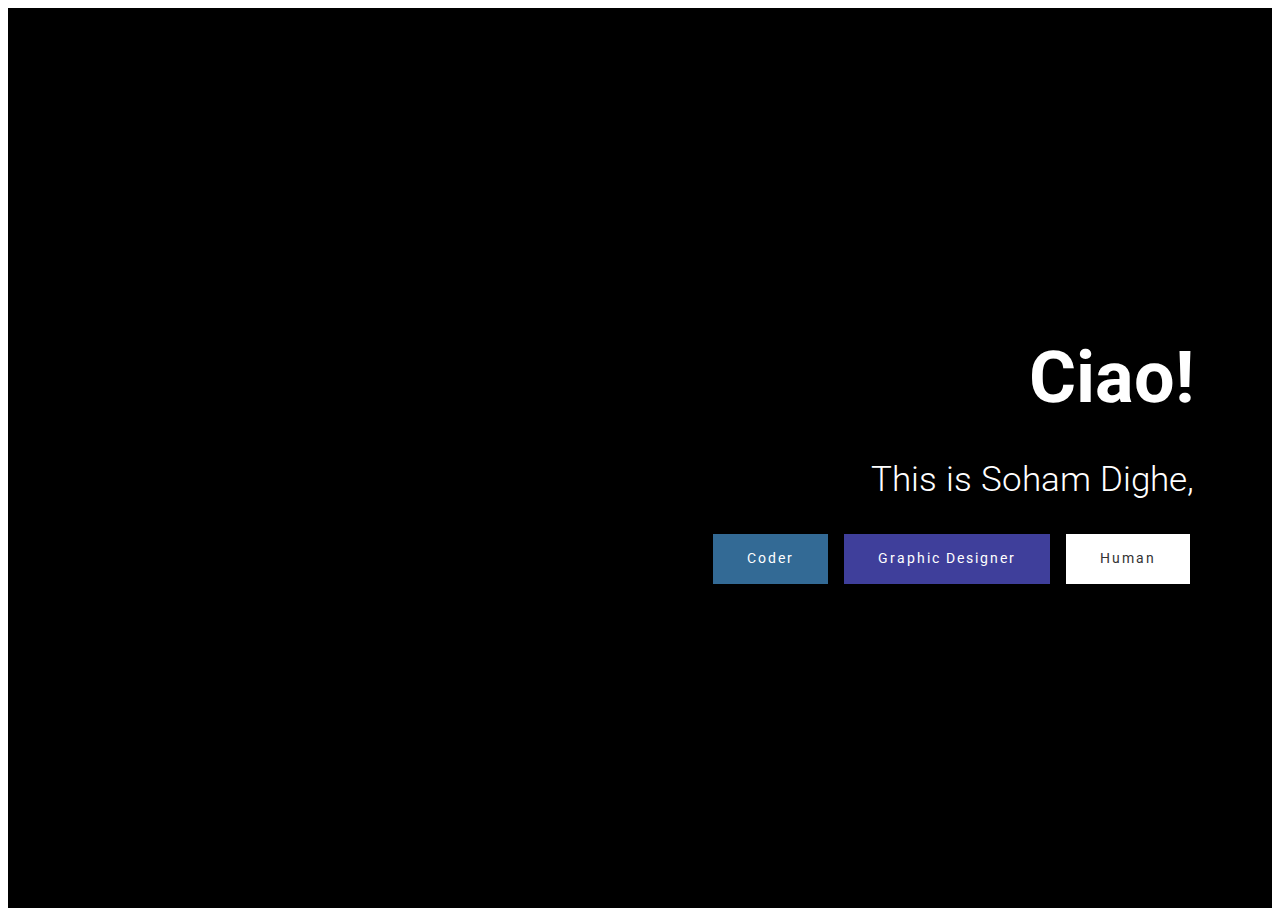
==== commit 6302c636: "new update" ====
--- a/index.html
+++ b/index.html
@@ -1,62 +1,51 @@
 <!DOCTYPE html>
-<html  >
+<html amp >
 <head>
-  <!-- Site made with Mobirise Website Builder v4.9.7, https://mobirise.com -->
+  <!-- Site made with Mobirise Website Builder v4.12.3, https://mobirise.com -->
   <meta charset="UTF-8">
   <meta http-equiv="X-UA-Compatible" content="IE=edge">
-  <meta name="generator" content="Mobirise v4.9.7, mobirise.com">
+  <meta name="generator" content="Mobirise v4.12.3, mobirise.com">
   <meta name="viewport" content="width=device-width, initial-scale=1, minimum-scale=1">
-  <link rel="shortcut icon" href="assets/images/android-chrome-512x512-128x128.png" type="image/x-icon">
+  <link rel="shortcut icon" href="assets/images/logo4.png" type="image/x-icon">
   <meta name="description" content="">
+  <meta name="amp-script-src" content="">
   
   <title>Home</title>
-  <link rel="stylesheet" href="assets/web/assets/mobirise-icons/mobirise-icons.css">
-  <link rel="stylesheet" href="assets/tether/tether.min.css">
-  <link rel="stylesheet" href="assets/bootstrap/css/bootstrap.min.css">
-  <link rel="stylesheet" href="assets/bootstrap/css/bootstrap-grid.min.css">
-  <link rel="stylesheet" href="assets/bootstrap/css/bootstrap-reboot.min.css">
-  <link rel="stylesheet" href="assets/soundcloud-plugin/style.css">
-  <link rel="stylesheet" href="assets/theme/css/style.css">
-  <link rel="stylesheet" href="assets/mobirise/css/mbr-additional.css" type="text/css">
   
+<link rel="canonical" href="./">
+ <style amp-boilerplate>body{-webkit-animation:-amp-start 8s steps(1,end) 0s 1 normal both;-moz-animation:-amp-start 8s steps(1,end) 0s 1 normal both;-ms-animation:-amp-start 8s steps(1,end) 0s 1 normal both;animation:-amp-start 8s steps(1,end) 0s 1 normal both}@-webkit-keyframes -amp-start{from{visibility:hidden}to{visibility:visible}}@-moz-keyframes -amp-start{from{visibility:hidden}to{visibility:visible}}@-ms-keyframes -amp-start{from{visibility:hidden}to{visibility:visible}}@-o-keyframes -amp-start{from{visibility:hidden}to{visibility:visible}}@keyframes -amp-start{from{visibility:hidden}to{visibility:visible}}</style>
+<noscript><style amp-boilerplate>body{-webkit-animation:none;-moz-animation:none;-ms-animation:none;animation:none}</style></noscript>
+<link href="https://fonts.googleapis.com/css?family=Roboto:100,100i,300,300i,400,400i,500,500i,700,700i,900,900i&subset=cyrillic&display=swap" rel="stylesheet">
+ 
+ <style amp-custom> 
+div,span,h1,h2,h3,h4,h5,h6,p,blockquote,a,ol,ul,li,figcaption,textarea,input{font: inherit;}*{-webkit-box-sizing: border-box;box-sizing: border-box;outline: none;}*:focus{outline: none;}body{position: relative;font-style: normal;line-height: 1;color: #3f485d;}section{background-color: #eeeeee;background-position: 50% 50%;background-repeat: no-repeat;background-size: cover;overflow: hidden;padding: 30px 0;}h1,h2,h3,h4,h5,h6{margin: 0;padding: 0;}p,li,blockquote{letter-spacing: 0.5px;line-height: 1.7;}ul,ol,blockquote,p{margin-bottom: 0;margin-top: 0;}a{cursor: pointer;}a,a:hover{text-decoration: none;}a.mbr-iconfont:hover{text-decoration: none;}h1,h2,h3,h4,h5,h6,.display-1,.display-2,.display-4,.display-5,.display-7{word-break: break-word;word-wrap: break-word;}b,strong{font-weight: bold;}blockquote{padding: 10px 0 10px 20px;position: relative;border-left: 3px solid;}input:-webkit-autofill,input:-webkit-autofill:hover,input:-webkit-autofill:focus,input:-webkit-autofill:active{-webkit-transition-delay: 9999s;transition-delay: 9999s;-webkit-transition-property: background-color,color;-o-transition-property: background-color,color;transition-property: background-color,color;}html,body{height: auto;min-height: 100vh;}.mbr-section-title{margin: 0;padding: 0;font-style: normal;line-height: 1.2;width: 100%;}.mbr-section-subtitle{line-height: 1.3;width: 100%;}.mbr-text{font-style: normal;line-height: 1.6;width: 100%;}.mbr-white{color: #ffffff;}.mbr-black{color: #000000;}.align-left{text-align: left;}.align-left .list-item{justify-content: flex-start;}.align-center{text-align: center;}.align-center .list-item{justify-content: center;}.align-right{text-align: right;}.align-right .list-item{justify-content: flex-end;}@media (max-width: 767px){.align-left,.align-center,.align-right{text-align: center;}.align-left .list-item,.align-center .list-item,.align-right .list-item{justify-content: center;}}.mbr-light{font-weight: 300;}.mbr-regular{font-weight: 400;}.mbr-semibold{font-weight: 500;}.mbr-bold{font-weight: 700;}.icons-list a{margin: 0 1rem 0 0;}.icons-list a:last-child{margin: 0;}.mbr-figure{align-self: center;}.hidden{visibility: hidden;}.super-hide{display: none;}.inactive{-webkit-user-select: none;-moz-user-select: none;-ms-user-select: none;user-select: none;pointer-events: none;-webkit-user-drag: none;user-drag: none;}.mbr-overlay{position: absolute;bottom: 0;left: 0;right: 0;top: 0;z-index: 0;}.map-placeholder{display: none;}.google-map,.google-map iframe{position: relative;width: 100%;height: 400px;}amp-img{width: 100%;}amp-img img{max-height: 100%;max-width: 100%;}img.mbr-temp{width: 100%;}.rounded{border-radius: 50%;}.is-builder .nodisplay + img[async],.is-builder .nodisplay + img[decoding="async"],.is-builder amp-img > a + img[async],.is-builder amp-img > a + img[decoding="async"]{display: none;}html:not(.is-builder) amp-img > a{position: absolute;top: 0;bottom: 0;left: 0;right: 0;z-index: 1;}.is-builder .temp-amp-sizer{position: absolute;}.is-builder amp-youtube .temp-amp-sizer,.is-builder amp-vimeo .temp-amp-sizer{position: static;}.mobirise-spinner{position: absolute;top: 50%;left: 40%;margin-left: 10%;-webkit-transform: translate3d(-50%,-50%,0);z-index: 4;}.mobirise-spinner em{width: 24px;height: 24px;background: #3ac;border-radius: 100%;display: inline-block;-webkit-animation: slide 1s infinite;}.mobirise-spinner em:nth-child(1){-webkit-animation-delay: 0.1s;}.mobirise-spinner em:nth-child(2){-webkit-animation-delay: 0.2s;}.mobirise-spinner em:nth-child(3){-webkit-animation-delay: 0.3s;}@-moz-keyframes slide{0%{-webkit-transform: scale(1);}50%{opacity: 0.3;-webkit-transform: scale(2);}100%{-webkit-transform: scale(1);}}@-webkit-keyframes slide{0%{-webkit-transform: scale(1);}50%{opacity: 0.3;-webkit-transform: scale(2);}100%{-webkit-transform: scale(1);}}@-o-keyframes slide{0%{-webkit-transform: scale(1);}50%{opacity: 0.3;-webkit-transform: scale(2);}100%{-webkit-transform: scale(1);}}@keyframes slide{0%{-webkit-transform: scale(1);}50%{opacity: 0.3;-webkit-transform: scale(2);}100%{-webkit-transform: scale(1);}}.mobirise-loader .amp-active > div{display: none;}.mbr-flex{display: flex;}.flex-wrap{flex-wrap: wrap;}.mbr-jc-s{justify-content: flex-start;}.mbr-jc-c{justify-content: center;}.mbr-jc-e{justify-content: flex-end;}.mbr-row-reverse{flex-direction: row-reverse;}.mbr-column{flex-direction: column;}amp-img,img{height: 100%;width: 100%;}.hidden-slide{display: none;}.visible-slide{display: flex;}.iconfont-wrapper{display: inline-block;}section,.container,.container-fluid{position: relative;word-wrap: break-word;}.mbr-fullscreen .mbr-overlay{min-height: 100vh;}.mbr-fullscreen{display: flex;align-items: center;height: 100vh;min-height: 100vh;padding: 3rem 0;}.container{padding: 0 1rem;width: 100%;margin-right: auto;margin-left: auto;}@media (max-width: 767px){.container{max-width: 540px;}} @media (min-width: 768px){.container{max-width: 720px;}} @media (min-width: 992px){.container{max-width: 960px;}} @media (min-width: 1200px){.container{max-width: 1140px;}}.container-fluid{width: 100%;padding: 0 1rem;}.btn{position: relative;font-weight: 400;margin: 0.4rem 0.5rem;border: 2px solid;font-style: normal;white-space: normal;transition: all 0.3s ease-in-out,box-shadow 2s ease-in-out,-webkit-box-shadow 2s ease-in-out;display: inline-flex;align-items: center;justify-content: center;word-break: break-word;line-height: 1;letter-spacing: 2px;}.btn-form{padding: 1rem 2rem;}.btn-form:hover{cursor: pointer;}.btn{padding: 1rem 2rem;border-radius: 0px;}.btn-sm{padding: 0.6rem 0.8rem;border-radius: 0px;}.btn-md{padding: 1rem 2rem;border-radius: 0px;}.btn-lg{padding: 1.2rem 3.2rem;border-radius: 0px;}form .btn,form .mbr-section-btn{margin: 0;}.note-popover .btn:after{display: none;}.mbr-section-btn{margin: 0 -0.25rem;font-size: 0;}nav .mbr-section-btn{margin-left: 0rem;margin-right: 0rem;}.btn .mbr-iconfont,.btn.btn-md .mbr-iconfont{cursor: pointer;margin: 0 0.8rem 0 0;}.btn-sm .mbr-iconfont{margin: 0 0.5rem 0 0;}[type="submit"]{-webkit-appearance: none;}section.menu{min-height: 70px;}.menu-container{display: flex;-webkit-box-pack: justify;-ms-flex-pack: justify;justify-content: space-between;align-items: center;min-height: 70px;}@media (max-width: 991px){.menu-container{max-width: 100%;padding: 0.5rem 1rem;}} @media (max-width: 767px){.menu-container{padding: 0.5rem 1rem;}}.navbar{z-index: 100;width: 100%;}.navbar-fixed-top{position: fixed;top: 0;}.navbar-brand{display: flex;align-items: center;word-break: break-word;z-index: 1;}.navbar-logo{margin: 0 0.8rem 0 0;}@media (max-width: 767px){.navbar-logo amp-img{max-height: 35px;max-width: 35px;}}.navbar-caption-wrap{display: flex;}.navbar .navbar-collapse{display: flex;-ms-flex-preferred-size: auto;flex-basis: auto;align-items: center;justify-content: flex-end;}@media (max-width: 991px){.navbar .navbar-collapse{display: none;position: absolute;top: 0;right: 0;height: 100vh;padding: 70px 2rem 1rem;z-index: 1;}}@media (max-width: 991px){.navbar.opened .navbar-collapse.show,.navbar.opened .navbar-collapse.collapsing{display: block;}.is-builder .navbar-collapse{position: fixed;}}.navbar-nav{list-style-type: none;display: flex;flex-wrap: wrap;padding-left: 0;min-width: 10rem;}@media (max-width: 991px){.navbar-nav{flex-direction: column;}} .navbar-nav .mbr-iconfont{margin: 0 0.2rem 0 0;}.nav-item{word-break: break-all;}.nav-link{display: flex;align-items: center;justify-content: center;}.nav-link,.navbar-caption{transition: all 0.2s;letter-spacing: 1px;}.nav-dropdown .dropdown-menu{min-width: 10rem;position: absolute;left: 0;padding: 1.25rem 0;}.nav-dropdown .dropdown-menu .dropdown-item{line-height: 2;display: flex;justify-content: center;align-items: center;padding: 0.25rem 1.5rem;white-space: nowrap;}.nav-dropdown .dropdown-menu .dropdown{position: relative;}.dropdown-menu .dropdown:hover > .dropdown-menu{opacity: 1;pointer-events: all;}.nav-dropdown .dropdown-submenu{top: 0;left: 100%;margin: 0;}.nav-item.dropdown{position: relative;}.nav-item.dropdown .dropdown-menu{opacity: 0;pointer-events: none;}.nav-item.dropdown:hover > .dropdown-menu{opacity: 1;pointer-events: all;}.link.dropdown-toggle:after{content: "";margin-left: 0.25rem;border-top: 0.35em solid;border-right: 0.35em solid transparent;border-left: 0.35em solid transparent;border-bottom: 0;}.navbar .dropdown.open > .dropdown-menu{display: block;}@media (max-width: 991px){.is-builder .nav-dropdown .dropdown-menu{position: relative;}.nav-dropdown .dropdown-submenu{left: 0;}.nav-dropdown .dropdown-menu .dropdown-item{padding: 0.25rem 1.5rem;margin: 0;justify-content: center;}.nav-dropdown .dropdown-menu .dropdown-item:after{right: auto;}.navbar.opened .dropdown-menu{top: 0;}.dropdown-toggle[data-toggle="dropdown-submenu"]:after{content: "";margin-left: 0.25rem;border-top: 0.35em solid;border-right: 0.35em solid transparent;border-left: 0.35em solid transparent;border-bottom: 0;top: 55%;}}.navbar-buttons{display: flex;flex-wrap: wrap;align-items: center;justify-content: center;}@media (max-width: 991px){.navbar-buttons{flex-direction: column;}}.menu-social-list{display: flex;align-items: center;justify-content: center;flex-wrap: wrap;}.menu-social-list a{margin: 0 0.5rem;}.menu-social-list a span{font-size: 1.5rem;}button.navbar-toggler{position: absolute;right: 20px;top: 25px;width: 31px;height: 20px;cursor: pointer;transition: all .2s;-ms-flex-item-align: center;-ms-grid-row-align: center;align-self: center;}.hamburger span{position: absolute;right: 0;width: 30px;height: 2px;border-right: 5px;}.hamburger span:nth-child(1){top: 0;transition: all .2s;}.hamburger span:nth-child(2){top: 8px;transition: all .15s;}.hamburger span:nth-child(3){top: 8px;transition: all .15s;}.hamburger span:nth-child(4){top: 16px;transition: all .2s;}nav.opened .navbar-toggler:not(.hide) .hamburger span:nth-child(4),nav.opened .navbar-toggler:not(.hide) .hamburger span:nth-child(1){top: 8px;width: 0;opacity: 0;right: 50%;transition: all .2s;}nav.opened .navbar-toggler:not(.hide) .hamburger span:nth-child(2){transform: rotate(-45deg);transition: all .25s;}nav.opened .navbar-toggler:not(.hide) .hamburger span:nth-child(3){transform: rotate(45deg);transition: all .25s;}.ampstart-btn.hamburger{position: absolute;top: 25px;right: 20px;margin-left: auto;height: 20px;width: 30px;background: none;border: none;cursor: pointer;z-index: 1000;}@media (min-width: 992px){.ampstart-btn,amp-sidebar{display: none;}.dropdown-menu .dropdown-toggle:after{content: "";border-bottom: 0.35em solid transparent;border-left: 0.35em solid;border-right: 0;border-top: 0.35em solid transparent;margin-left: 0.3rem;margin-top: -0.3077em;position: absolute;right: 1.1538em;top: 50%;}}.close-sidebar{width: 30px;height: 30px;position: relative;cursor: pointer;background-color: transparent;border: none;}.close-sidebar span{position: absolute;left: 0;width: 30px;height: 2px;border-right: 5px;top: 14px;}.close-sidebar span:nth-child(1){transform: rotate(-45deg);}.close-sidebar span:nth-child(2){transform: rotate(45deg);}.builder-sidebar{position: relative;height: 100vh;min-width: 10rem;z-index: 1030;padding: 1rem 2rem;max-width: 20rem;}.builder-sidebar .dropdown:hover > .dropdown-menu{position: relative;text-align: center;}section.sidebar-open:before{content: '';position: fixed;top: 0;bottom: 0;right: 0;left: 0;background-color: rgba(0,0,0,0.2);z-index: 1040;}.is-builder section.horizontal-menu .ampstart-btn{display: none;}.is-builder section.horizontal-menu .dropdown-menu{z-index: auto;opacity: 1;pointer-events: auto;}.is-builder .menu{overflow: visible;}#sidebar{background-color: transparent;}.card-title{margin: 0;}.card{position: relative;background-color: transparent;border: none;border-radius: 0;width: 100%;padding: 0 1rem;}@media (max-width: 767px){.card:not(.last-child){padding-bottom: 30px;}} .card .card-img{width: auto;border-radius: 0;}.card .card-wrapper{height: 100%;}@media (max-width: 767px){.card .card-wrapper{flex-direction: column;}} .card img{height: 100%;-o-object-fit: cover;object-fit: cover;-o-object-position: center;object-position: center;}.card-inner,.items-list{display: flex;flex-direction: column;}.items-list{list-style-type: none;padding: 0;}.items-list .list-item{padding: 1rem 2rem;}.card-head{padding: 1.5rem 2rem;}.card-price-wrap{padding: 1rem 2rem;}.card-button{padding: 1rem;margin: 0;}.timeline-wrap{position: relative;}.timeline-wrap .iconBackground{position: absolute;left: 50%;width: 20px;height: 20px;line-height: 30px;text-align: center;border-radius: 50%;font-size: 30px;display: inline-block;background-color: #000000;top: 20px;margin: 0 0 0 -10px;}@media (max-width: 767px){.timeline-wrap .iconBackground{left: 0;}}.separline{position: relative;}@media (max-width: 767px){.separline:not(.last-child){padding-bottom: 2rem;}} .separline:before{position: absolute;content: "";width: 2px;background-color: #000000;left: calc(50% - 1px);height: calc(100% - 20px);top: 40px;}@media (max-width: 767px){.separline:before{left: 0;}}.gallery-img-wrap{position: relative;height: 100%;}.gallery-img-wrap:hover{cursor: pointer;}.gallery-img-wrap:hover .icon-wrap,.gallery-img-wrap:hover .caption-on-hover{opacity: 1;}.gallery-img-wrap:hover:after{opacity: .5;}.gallery-img-wrap amp-img{height: 100%;}.gallery-img-wrap:after{content: "";position: absolute;top: 0;bottom: 0;left: 0;right: 0;background: #000;opacity: 0;transition: opacity 0.2s;pointer-events: none;}.gallery-img-wrap .icon-wrap,.gallery-img-wrap .img-caption{z-index: 3;pointer-events: none;position: absolute;}.gallery-img-wrap .icon-wrap,.gallery-img-wrap .caption-on-hover{opacity: 0;transition: opacity 0.2s;}.gallery-img-wrap .icon-wrap{left: 50%;top: 50%;transform: translate(-50%,-50%);background-color: #fff;padding: .5rem;border-radius: 50%;}.gallery-img-wrap .amp-iconfont{color: #000;font-size: 1rem;width: 1rem;display: block;}.gallery-img-wrap .img-caption{left: 0;right: 0;}.gallery-img-wrap .img-caption.caption-top{top: 0;}.gallery-img-wrap .img-caption.caption-bottom{bottom: 0;}.gallery-img-wrap .img-caption:not(.caption-on-hover):after{content: "";position: absolute;top: 0;left: 0;right: 0;height: 100%;transition: opacity 0.2s;z-index: -1;pointer-events: none;}@media (max-width: 767px){.gallery-img-wrap:after,.gallery-img-wrap:hover:after,.gallery-img-wrap .icon-wrap{display: none;}.gallery-img-wrap .caption-on-hover{opacity: 1;}}.is-builder .gallery-img-wrap .icon-wrap,.is-builder .gallery-img-wrap .img-caption > *{pointer-events: all;}.amp-carousel-button,.dots-wrapper .dots span{transition: all 0.4s;cursor: pointer;outline: none;}.amp-carousel-button{width: 50px;height: 50px;border-radius: 50%;}.dots-wrapper .dots{display: inline-block;margin: 4px 8px;}.dots-wrapper .dots span{display: block;border-radius: 12px;height: 24px;width: 24px;background-color: #ffffff;border: 10px solid #cccccc;opacity: 0.5;}.dots-wrapper .dots span.current{width: 40px;}.dots-wrapper .dots span:hover,.dots-wrapper .dots span.current{opacity: 1;}.amp-carousel-button-next:after{right: 1rem;}.amp-carousel-button-prev:after{left: 1rem;}button.btn-img{cursor: pointer;}.is-builder .preview button.btn-img{opacity: 0.5;position: relative;pointer-events: none;}amp-image-lightbox,.lightbox{background: rgba(0,0,0,0.8);display: flex;flex-wrap: wrap;align-items: center;justify-content: center;width: 100%;height: 100%;overflow: auto;}amp-image-lightbox a.control,.lightbox a.control{position: absolute;cursor: default;top: 0;right: 0;}amp-image-lightbox .close,.lightbox .close{background: none;border: none;position: absolute;top: 16px;right: 16px;height: 32px;width: 32px;cursor: pointer;z-index: 1000;}amp-image-lightbox .close:before,amp-image-lightbox .close:after,.lightbox .close:before,.lightbox .close:after{position: absolute;top: 0;right: 16px;content: ' ';height: 32px;width: 2px;background-color: #fff;}amp-image-lightbox .close:before,.lightbox .close:before{transform: rotate(45deg);}amp-image-lightbox .close:after,.lightbox .close:after{transform: rotate(-45deg);}amp-image-lightbox .video-block,.lightbox .video-block{width: 100%;}div[submit-success] > *,div[submit-error] > *{padding: 15px;margin-bottom: 1rem;}.form-block{z-index: 1;background-color: transparent;padding: 30px;position: relative;overflow: hidden;}.form-block .mbr-overlay{z-index: -1;}@media (max-width: 991px){.form-block{padding: 15px;}}form input,form textarea,form select{padding: 15px 0.5rem;line-height: 1.45;width: 100%;background: #ffffff;border-width: 1px;border-style: solid;border-color: #767676;border-radius: 0;color: #000000;}form input[type="checkbox"],form input[type="radio"]{border: none;background: none;width: auto;}form .field{padding-bottom: 0.5rem;padding-top: 0.5rem;}form textarea.field-input{height: 200px;}form .fieldset{display: flex;justify-content: center;flex-wrap: wrap;align-items: center;}textarea[type="hidden"]{display: none;}.form-check{margin-bottom: 0;}.form-check-label{padding-left: 0;}.form-check-input{position: relative;margin: 4px;}.form-check-inline{display: inline-flex;align-items: center;padding-left: 0;margin-right: .75rem;}.mbr-row,.mbr-form-row{display: -webkit-box;display: -ms-flexbox;display: flex;-ms-flex-wrap: wrap;flex-wrap: wrap;margin-left: -1rem;margin-right: -1rem;}.mbr-form-row{margin-left: -0.5rem;margin-right: -0.5rem;}.mbr-form-row > [class*="mbr-col"]{padding-left: 0.5rem;padding-right: 0.5rem;}@media (max-width: 767px){.mbr-col,.mbr-col-auto{padding-right: 1rem;padding-left: 1rem;}.mbr-col-sm-12{-ms-flex: 0 0 100%;-webkit-box-flex: 0;flex: 0 0 100%;max-width: 100%;padding-right: 1rem;padding-left: 1rem;}}@media (min-width: 768px){.mbr-col,.mbr-col-auto{padding-right: 1rem;padding-left: 1rem;}.mbr-col-md-2{-ms-flex: 0 0 16.6666666667%;-webkit-box-flex: 0;flex: 0 0 16.6666666667%;max-width: 16.6666666667%;padding-right: 1rem;padding-left: 1rem;}.mbr-col-md-3{-ms-flex: 0 0 25%;-webkit-box-flex: 0;flex: 0 0 25%;max-width: 25%;padding-right: 1rem;padding-left: 1rem;}.mbr-col-md-4{-ms-flex: 0 0 33.3333333333%;-webkit-box-flex: 0;flex: 0 0 33.3333333333%;max-width: 33.3333333333%;padding-right: 1rem;padding-left: 1rem;}.mbr-col-md-5{-ms-flex: 0 0 41.6666666667%;-webkit-box-flex: 0;flex: 0 0 41.6666666667%;max-width: 41.6666666667%;padding-right: 1rem;padding-left: 1rem;}.mbr-col-md-6{-ms-flex: 0 0 50%;-webkit-box-flex: 0;flex: 0 0 50%;max-width: 50%;padding-right: 1rem;padding-left: 1rem;}.mbr-col-md-7{-ms-flex: 0 0 58.3333333333%;-webkit-box-flex: 0;flex: 0 0 58.3333333333%;max-width: 58.3333333333%;padding-right: 1rem;padding-left: 1rem;}.mbr-col-md-8{-ms-flex: 0 0 66.6666666667%;-webkit-box-flex: 0;flex: 0 0 66.6666666667%;max-width: 66.6666666667%;padding-right: 1rem;padding-left: 1rem;}.mbr-col-md-10{-ms-flex: 0 0 83.3333333333%;-webkit-box-flex: 0;flex: 0 0 83.3333333333%;max-width: 83.3333333333%;padding-right: 1rem;padding-left: 1rem;}.mbr-col-md-12{-ms-flex: 0 0 100%;-webkit-box-flex: 0;flex: 0 0 100%;max-width: 100%;padding-right: 1rem;padding-left: 1rem;}}.mbr-col{-ms-flex: 1 1 auto;-webkit-box-flex: 1;flex: 1 1 auto;max-width: 100%;}.mbr-col-auto{-ms-flex: 0 0 auto;flex: 0 0 auto;width: auto;}@media (min-width: 992px){.mbr-col,.mbr-col-auto{padding-right: 1rem;padding-left: 1rem;}.mbr-col-lg-2{-ms-flex: 0 0 16.6666666667%;-webkit-box-flex: 0;flex: 0 0 16.6666666667%;max-width: 16.6666666667%;padding-right: 1rem;padding-left: 1rem;}.mbr-col-lg-3{-ms-flex: 0 0 25%;-webkit-box-flex: 0;flex: 0 0 25%;max-width: 25%;padding-right: 1rem;padding-left: 1rem;}.mbr-col-lg-4{-ms-flex: 0 0 33.3333333333%;-webkit-box-flex: 0;flex: 0 0 33.3333333333%;max-width: 33.3333333333%;padding-right: 1rem;padding-left: 1rem;}.mbr-col-lg-5{-ms-flex: 0 0 41.6666666667%;-webkit-box-flex: 0;flex: 0 0 41.6666666667%;max-width: 41.6666666667%;padding-right: 1rem;padding-left: 1rem;}.mbr-col-lg-6{-ms-flex: 0 0 50%;-webkit-box-flex: 0;flex: 0 0 50%;max-width: 50%;padding-right: 1rem;padding-left: 1rem;}.mbr-col-lg-7{-ms-flex: 0 0 58.3333333333%;-webkit-box-flex: 0;flex: 0 0 58.3333333333%;max-width: 58.3333333333%;padding-right: 1rem;padding-left: 1rem;}.mbr-col-lg-8{-ms-flex: 0 0 66.6666666667%;-webkit-box-flex: 0;flex: 0 0 66.6666666667%;max-width: 66.6666666667%;padding-right: 1rem;padding-left: 1rem;}.mbr-col-lg-9{-ms-flex: 0 0 75%;-webkit-box-flex: 0;flex: 0 0 75%;max-width: 75%;padding-right: 1rem;padding-left: 1rem;}.mbr-col-lg-10{-ms-flex: 0 0 83.3333333333%;-webkit-box-flex: 0;flex: 0 0 83.3333333333%;max-width: 83.3333333333%;padding-right: 1rem;padding-left: 1rem;}.mbr-col-lg-12{-ms-flex: 0 0 100%;-webkit-box-flex: 0;flex: 0 0 100%;max-width: 100%;padding-right: 1rem;padding-left: 1rem;}}@media (min-width: 992px){.lg-pb{padding-bottom: 3rem;}}@media (max-width: 991px){.md-pb{padding-bottom: 3rem;}}.mbr-pt-1,.mbr-py-1{padding-top: 10px;}.mbr-pb-1,.mbr-py-1{padding-bottom: 10px;}.mbr-px-1{padding-left: 10px;padding-right: 10px;}.mbr-p-1{padding: 10px;}.mbr-pt-2,.mbr-py-2{padding-top: 1rem;}.mbr-pb-2,.mbr-py-2{padding-bottom: 1rem;}.mbr-px-2{padding-left: 1rem;padding-right: 1rem;}.mbr-p-2{padding: 1rem;}.mbr-pt-3,.mbr-py-3{padding-top: 25px;}.mbr-pb-3,.mbr-py-3{padding-bottom: 25px;}.mbr-px-3{padding-left: 25px;padding-right: 25px;}.mbr-p-3{padding: 25px;}.mbr-pt-4,.mbr-py-4{padding-top: 2rem;}.mbr-pb-4,.mbr-py-4{padding-bottom: 2rem;}.mbr-px-4{padding-left: 2rem;padding-right: 2rem;}.mbr-p-4{padding: 2rem;}.mbr-pt-5,.mbr-py-5{padding-top: 3rem;}.mbr-pb-5,.mbr-py-5{padding-bottom: 3rem;}.mbr-px-5{padding-left: 3rem;padding-right: 3rem;}.mbr-p-5{padding: 3rem;}@media (max-width: 991px){.mbr-py-4,.mbr-py-5{padding-top: 1rem;padding-bottom: 1rem;}.mbr-px-4,.mbr-px-5{padding-left: 1rem;padding-right: 1rem;}.mbr-p-3,.mbr-p-4,.mbr-p-5{padding: 1rem;}}.mbr-ml-auto{margin-left: auto;}.mbr-mr-auto{margin-right: auto;}.mbr-m-auto{margin: auto;}#scrollToTopMarker{position: absolute;width: 0px;height: 0px;top: 300px;}#scrollToTopButton{position: fixed;bottom: 25px;right: 25px;opacity: .4;z-index: 5000;font-size: 32px;height: 60px;width: 60px;border: none;border-radius: 3px;cursor: pointer;}#scrollToTopButton:focus{outline: none;}#scrollToTopButton a:before{content: '';position: absolute;height: 40%;top: 36%;width: 2px;left: calc(50% - 1px);}#scrollToTopButton a:after{content: '';position: absolute;border-top: 2px solid;border-right: 2px solid;width: 40%;height: 40%;left: calc(30% - 1px);bottom: 30%;transform: rotate(-45deg);}.is-builder #scrollToTopButton a:after{left: 30%;}a{font-style: normal;font-weight: 400;}@media (max-width: 767px){.mbr-section-btn,.mbr-section-title{text-align: center;}}
+body{font-family: Roboto;}blockquote{border-color: #336a95;}div[submit-success] > *{background: #0dcd7b;color: #000000;}div[submit-error] > *{background: #a0a0a0;color: #ffffff;}.display-1{font-family: 'Roboto',sans-serif;font-size: 4.5rem;}.display-2{font-family: 'Roboto',sans-serif;font-size: 2.2rem;}.display-4{font-family: 'Roboto',sans-serif;font-size: 0.9rem;}.display-5{font-family: 'Roboto',sans-serif;font-size: 1.8rem;}.display-7{font-family: 'Roboto',sans-serif;font-size: 1.1rem;}.display-1 .mbr-iconfont-btn{font-size: 4.5rem;width: 4.5rem;}.display-2 .mbr-iconfont-btn{font-size: 2.2rem;width: 2.2rem;}.display-4 .mbr-iconfont-btn{font-size: 0.9rem;width: 0.9rem;}.display-5 .mbr-iconfont-btn{font-size: 1.8rem;width: 1.8rem;}.display-7 .mbr-iconfont-btn{font-size: 1.1rem;width: 1.1rem;}@media (max-width: 768px){.display-1{font-size: 3.6rem;font-size: calc( 2.225rem + (4.5 - 2.225) * ((100vw - 20rem) / (48 - 20)));line-height: calc( 1.4 * (2.225rem + (4.5 - 2.225) * ((100vw - 20rem) / (48 - 20))));}.display-2{font-size: 1.76rem;font-size: calc( 1.42rem + (2.2 - 1.42) * ((100vw - 20rem) / (48 - 20)));line-height: calc( 1.4 * (1.42rem + (2.2 - 1.42) * ((100vw - 20rem) / (48 - 20))));}.display-4{font-size: 0.72rem;font-size: calc( 0.965rem + (0.9 - 0.965) * ((100vw - 20rem) / (48 - 20)));line-height: calc( 1.4 * (0.965rem + (0.9 - 0.965) * ((100vw - 20rem) / (48 - 20))));}.display-5{font-size: 1.44rem;font-size: calc( 1.28rem + (1.8 - 1.28) * ((100vw - 20rem) / (48 - 20)));line-height: calc( 1.4 * (1.28rem + (1.8 - 1.28) * ((100vw - 20rem) / (48 - 20))));}}.bg-primary{background-color: #336a95;}.bg-success{background-color: #0dcd7b;}.bg-info{background-color: #3f3f9b;}.bg-warning{background-color: #767676;}.bg-danger{background-color: #a0a0a0;}.btn-primary,.btn-primary:active,.btn-primary.active{background-color: #336a95;border-color: #336a95;color: #ffffff;}.btn-primary:hover,.btn-primary:focus,.btn-primary.focus{color: #ffffff;background-color: #1f415c;border-color: #1f415c;}.btn-primary.disabled,.btn-primary:disabled{color: #ffffff;background-color: #1f415c;border-color: #1f415c;}.btn-secondary,.btn-secondary:active,.btn-secondary.active{background-color: #4addff;border-color: #4addff;color: #003c4a;}.btn-secondary:hover,.btn-secondary:focus,.btn-secondary.focus{color: #003c4a;background-color: #00cdfd;border-color: #00cdfd;}.btn-secondary.disabled,.btn-secondary:disabled{color: #003c4a;background-color: #00cdfd;border-color: #00cdfd;}.btn-info,.btn-info:active,.btn-info.active{background-color: #3f3f9b;border-color: #3f3f9b;color: #ffffff;}.btn-info:hover,.btn-info:focus,.btn-info.focus{color: #ffffff;background-color: #292965;border-color: #292965;}.btn-info.disabled,.btn-info:disabled{color: #ffffff;background-color: #292965;border-color: #292965;}.btn-success,.btn-success:active,.btn-success.active{background-color: #0dcd7b;border-color: #0dcd7b;color: #ffffff;}.btn-success:hover,.btn-success:focus,.btn-success.focus{color: #ffffff;background-color: #088550;border-color: #088550;}.btn-success.disabled,.btn-success:disabled{color: #ffffff;background-color: #088550;border-color: #088550;}.btn-warning,.btn-warning:active,.btn-warning.active{background-color: #767676;border-color: #767676;color: #ffffff;}.btn-warning:hover,.btn-warning:focus,.btn-warning.focus{color: #ffffff;background-color: #505050;border-color: #505050;}.btn-warning.disabled,.btn-warning:disabled{color: #ffffff;background-color: #505050;border-color: #505050;}.btn-danger,.btn-danger:active,.btn-danger.active{background-color: #a0a0a0;border-color: #a0a0a0;color: #ffffff;}.btn-danger:hover,.btn-danger:focus,.btn-danger.focus{color: #ffffff;background-color: #7a7a7a;border-color: #7a7a7a;}.btn-danger.disabled,.btn-danger:disabled{color: #ffffff;background-color: #7a7a7a;border-color: #7a7a7a;}.btn-black,.btn-black:active,.btn-black.active{background-color: #333333;border-color: #333333;color: #ffffff;}.btn-black:hover,.btn-black:focus,.btn-black.focus{color: #ffffff;background-color: #0d0d0d;border-color: #0d0d0d;}.btn-black.disabled,.btn-black:disabled{color: #ffffff;background-color: #0d0d0d;border-color: #0d0d0d;}.btn-white,.btn-white:active,.btn-white.active{background-color: #ffffff;border-color: #ffffff;color: #808080;}.btn-white:hover,.btn-white:focus,.btn-white.focus{color: #808080;background-color: #d9d9d9;border-color: #d9d9d9;}.btn-white.disabled,.btn-white:disabled{color: #808080;background-color: #d9d9d9;border-color: #d9d9d9;}.btn-white,.btn-white:active,.btn-white.active{color: #333333;}.btn-white:hover,.btn-white:focus,.btn-white.focus{color: #333333;}.btn-white.disabled,.btn-white:disabled{color: #333333;}.btn-primary-outline,.btn-primary-outline:active,.btn-primary-outline.active{background: none;border-color: #193449;color: #193449;}.btn-primary-outline:hover,.btn-primary-outline:focus,.btn-primary-outline.focus{color: #ffffff;background-color: #336a95;border-color: #336a95;}.btn-primary-outline.disabled,.btn-primary-outline:disabled{color: #ffffff;background-color: #336a95;border-color: #336a95;}.btn-secondary-outline,.btn-secondary-outline:active,.btn-secondary-outline.active{background: none;border-color: #00b8e3;color: #00b8e3;}.btn-secondary-outline:hover,.btn-secondary-outline:focus,.btn-secondary-outline.focus{color: #003c4a;background-color: #4addff;border-color: #4addff;}.btn-secondary-outline.disabled,.btn-secondary-outline:disabled{color: #003c4a;background-color: #4addff;border-color: #4addff;}.btn-info-outline,.btn-info-outline:active,.btn-info-outline.active{background: none;border-color: #222252;color: #222252;}.btn-info-outline:hover,.btn-info-outline:focus,.btn-info-outline.focus{color: #ffffff;background-color: #3f3f9b;border-color: #3f3f9b;}.btn-info-outline.disabled,.btn-info-outline:disabled{color: #ffffff;background-color: #3f3f9b;border-color: #3f3f9b;}.btn-success-outline,.btn-success-outline:active,.btn-success-outline.active{background: none;border-color: #076d41;color: #076d41;}.btn-success-outline:hover,.btn-success-outline:focus,.btn-success-outline.focus{color: #ffffff;background-color: #0dcd7b;border-color: #0dcd7b;}.btn-success-outline.disabled,.btn-success-outline:disabled{color: #ffffff;background-color: #0dcd7b;border-color: #0dcd7b;}.btn-warning-outline,.btn-warning-outline:active,.btn-warning-outline.active{background: none;border-color: #434343;color: #434343;}.btn-warning-outline:hover,.btn-warning-outline:focus,.btn-warning-outline.focus{color: #ffffff;background-color: #767676;border-color: #767676;}.btn-warning-outline.disabled,.btn-warning-outline:disabled{color: #ffffff;background-color: #767676;border-color: #767676;}.btn-danger-outline,.btn-danger-outline:active,.btn-danger-outline.active{background: none;border-color: #6d6d6d;color: #6d6d6d;}.btn-danger-outline:hover,.btn-danger-outline:focus,.btn-danger-outline.focus{color: #ffffff;background-color: #a0a0a0;border-color: #a0a0a0;}.btn-danger-outline.disabled,.btn-danger-outline:disabled{color: #ffffff;background-color: #a0a0a0;border-color: #a0a0a0;}.btn-black-outline,.btn-black-outline:active,.btn-black-outline.active{background: none;border-color: #000000;color: #000000;}.btn-black-outline:hover,.btn-black-outline:focus,.btn-black-outline.focus{color: #ffffff;background-color: #333333;border-color: #333333;}.btn-black-outline.disabled,.btn-black-outline:disabled{color: #ffffff;background-color: #333333;border-color: #333333;}.btn-white-outline,.btn-white-outline:active,.btn-white-outline.active{background: none;border-color: #ffffff;color: #ffffff;}.btn-white-outline:hover,.btn-white-outline:focus,.btn-white-outline.focus{color: #333333;background-color: #ffffff;border-color: #ffffff;}.text-primary{color: #336a95;}.text-secondary{color: #4addff;}.text-success{color: #0dcd7b;}.text-info{color: #3f3f9b;}.text-warning{color: #767676;}.text-danger{color: #a0a0a0;}.text-white{color: #ffffff;}.text-black{color: #000000;}a.text-primary:hover,a.text-primary:focus{color: #193449;}a.text-secondary:hover,a.text-secondary:focus{color: #00b8e3;}a.text-success:hover,a.text-success:focus{color: #076d41;}a.text-info:hover,a.text-info:focus{color: #222252;}a.text-warning:hover,a.text-warning:focus{color: #434343;}a.text-danger:hover,a.text-danger:focus{color: #6d6d6d;}a.text-white:hover,a.text-white:focus{color: #b3b3b3;}a.text-black:hover,a.text-black:focus{color: #4d4d4d;}.alert-success{background-color: #0dcd7b;}.alert-info{background-color: #3f3f9b;}.alert-warning{background-color: #767676;}.alert-danger{background-color: #a0a0a0;}a,a:hover{color: #336a95;}.mbr-plan-header.bg-primary .mbr-plan-subtitle,.mbr-plan-header.bg-primary .mbr-plan-price-desc{color: #77a9d0;}.mbr-plan-header.bg-success .mbr-plan-subtitle,.mbr-plan-header.bg-success .mbr-plan-price-desc{color: #acfad9;}.mbr-plan-header.bg-info .mbr-plan-subtitle,.mbr-plan-header.bg-info .mbr-plan-price-desc{color: #8a8acf;}.mbr-plan-header.bg-warning .mbr-plan-subtitle,.mbr-plan-header.bg-warning .mbr-plan-price-desc{color: #b6b6b6;}.mbr-plan-header.bg-danger .mbr-plan-subtitle,.mbr-plan-header.bg-danger .mbr-plan-price-desc{color: #e0e0e0;}.mobirise-spinner em:nth-child(1){background: #336a95;}.mobirise-spinner em:nth-child(2){background: #4addff;}.mobirise-spinner em:nth-child(3){background: #0dcd7b;}#scrollToTopMarker{display: none;}#scrollToTopButton{background-color: #4ea2e3;}#scrollToTopButton a:before{background: #ffffff;}#scrollToTopButton a:after{border-top-color: #ffffff;border-right-color: #ffffff;}.cid-rWILKw9yXn{background-color: #000000;}.cid-rWILKw9yXn .mbr-section-title{text-align: right;}.cid-rWILKw9yXn .mbr-section-subtitle{text-align: right;}
+.engine{position: absolute;text-indent: -2400px;text-align: center;padding: 0;top: 0;left: -2400px;}[class*="-iconfont"]{display: inline-flex;}</style>
+ 
+  <script async  src="https://cdn.ampproject.org/v0.js"></script>
+  <script async custom-element="amp-analytics" src="https://cdn.ampproject.org/v0/amp-analytics-0.1.js"></script>
   
   
 </head>
 <body>
-  <section class="cid-rwjM7OFDZ6 mbr-fullscreen mbr-parallax-background" id="header2-5">
+  <section class="header1 cid-rWILKw9yXn mbr-fullscreen" id="header1-0">
 
     
 
-    <div class="mbr-overlay" style="opacity: 0.5; background-color: rgb(35, 35, 35);"></div>
+    <div class="container">
+        <h1 class="mbr-section-title mbr-fonts-style align-right mbr-bold mbr-white mbr-pt-1 mbr-pb-3 display-1">
+            <strong>Ciao!</strong></h1>
+        <h3 class="mbr-section-subtitle mbr-fonts-style align-right mbr-white mbr-light mbr-pt-1 mbr-pb-3 display-2">This is Soham Dighe,</h3>
+        
+        <div class="mbr-section-btn align-right"><a class="btn btn-md btn-primary display-4" href="index.html">
+                Coder</a> <a class="btn btn-md btn-info display-4" href="index.html">
+                Graphic Designer</a> <a class="btn btn-md btn-white display-4" href="index.html">Human</a></div>
+    </div>
 
-    <div class="container align-center">
-        <div class="row justify-content-md-center">
-            <div class="mbr-white col-md-10">
-                <h1 class="mbr-section-title mbr-bold pb-3 mbr-fonts-style display-1">Ciao!</h1>
-                
-                <p class="mbr-text pb-3 mbr-fonts-style display-2">
-                    This is Soham Dighe,</p>
-                <div class="mbr-section-btn"><a class="btn btn-md btn-warning display-4" href="https://mobirise.co">Coder</a>
-                    <a class="btn btn-md btn-black display-4" href="https://mobirise.co">Graphic Designer</a> <a class="btn btn-md btn-primary display-4" href="https://mobirise.co">Human</a></div>
-            </div>
-        </div>
-    </div>
-    <div class="mbr-arrow hidden-sm-down" aria-hidden="true">
-        <a href="#next">
-            <i class="mbri-down mbr-iconfont"></i>
-        </a>
-    </div>
 </section>
 
 
-  <section class="engine"><a href="https://mobirise.info/f">simple site maker</a></section><script src="assets/web/assets/jquery/jquery.min.js"></script>
-  <script src="assets/popper/popper.min.js"></script>
-  <script src="assets/tether/tether.min.js"></script>
-  <script src="assets/bootstrap/js/bootstrap.min.js"></script>
-  <script src="assets/smoothscroll/smooth-scroll.js"></script>
-  <script src="assets/parallax/jarallax.min.js"></script>
-  <script src="assets/theme/js/script.js"></script>
   
   
-</body>
+<section class="engine"><a href="https://mobirise.info/i">free web creation software</a></section></body>
 </html>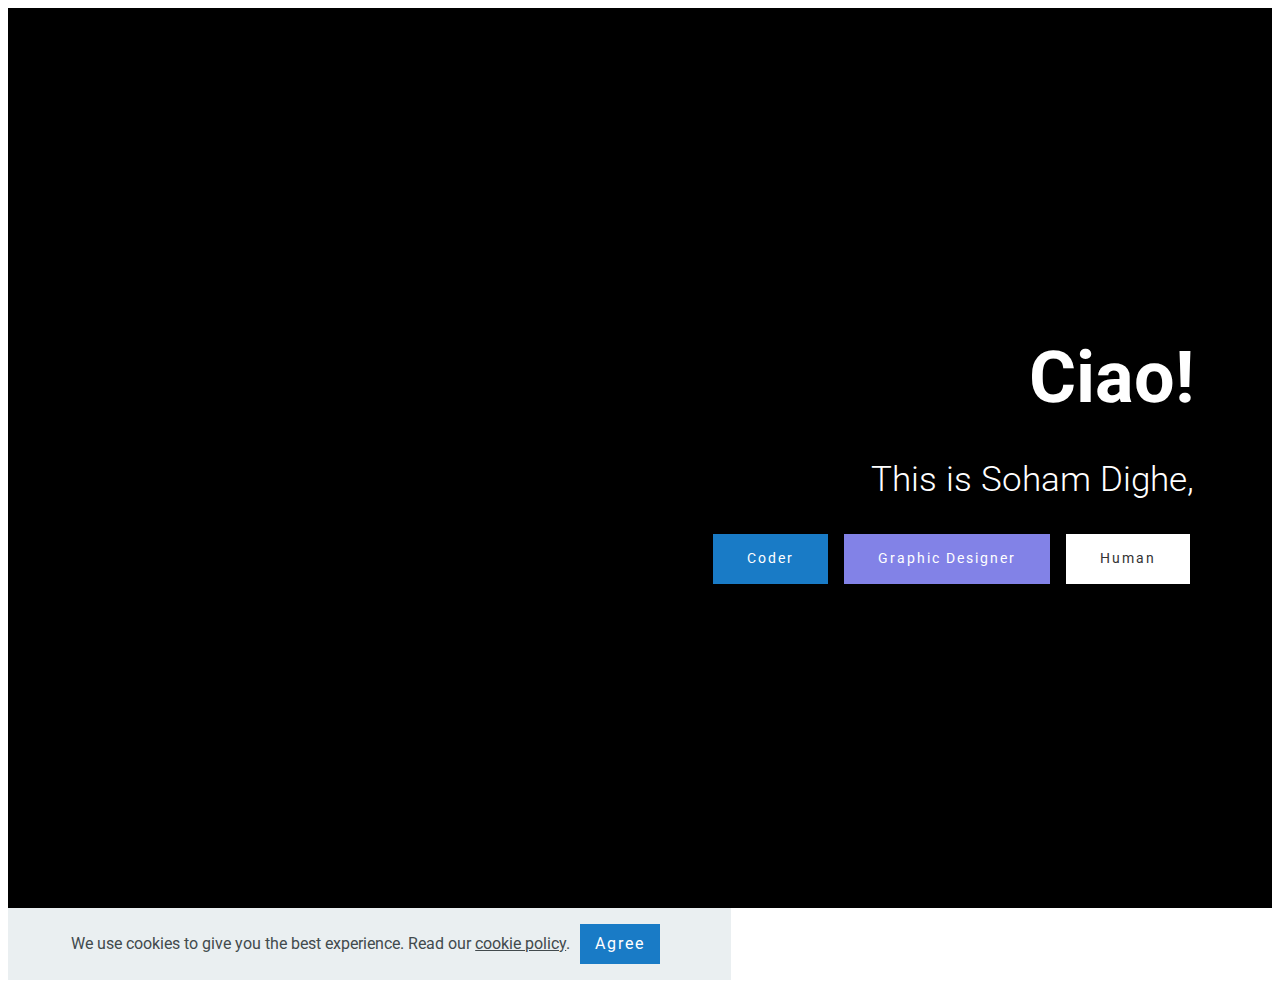
==== commit feb91a2f: "code page updated with technologies" ====
--- a/index.html
+++ b/index.html
@@ -5,9 +5,13 @@
   <meta charset="UTF-8">
   <meta http-equiv="X-UA-Compatible" content="IE=edge">
   <meta name="generator" content="Mobirise v4.12.3, mobirise.com">
+  <meta name="twitter:card" content="summary_large_image"/>
+  <meta name="twitter:image:src" content="assets/images/index-meta.png">
+  <meta property="og:image" content="assets/images/index-meta.png">
+  <meta name="twitter:title" content="Home">
   <meta name="viewport" content="width=device-width, initial-scale=1, minimum-scale=1">
-  <link rel="shortcut icon" href="assets/images/logo4.png" type="image/x-icon">
-  <meta name="description" content="">
+  <link rel="shortcut icon" href="assets/images/lightning-128x128.png" type="image/x-icon">
+  <meta name="description" content="Ciao, people! This  is more of a mini-blog than a portfolio site of mine.  Get to know me as a coder, graphic designer and as a human! ">
   <meta name="amp-script-src" content="">
   
   <title>Home</title>
@@ -19,14 +23,15 @@
  
  <style amp-custom> 
 div,span,h1,h2,h3,h4,h5,h6,p,blockquote,a,ol,ul,li,figcaption,textarea,input{font: inherit;}*{-webkit-box-sizing: border-box;box-sizing: border-box;outline: none;}*:focus{outline: none;}body{position: relative;font-style: normal;line-height: 1;color: #3f485d;}section{background-color: #eeeeee;background-position: 50% 50%;background-repeat: no-repeat;background-size: cover;overflow: hidden;padding: 30px 0;}h1,h2,h3,h4,h5,h6{margin: 0;padding: 0;}p,li,blockquote{letter-spacing: 0.5px;line-height: 1.7;}ul,ol,blockquote,p{margin-bottom: 0;margin-top: 0;}a{cursor: pointer;}a,a:hover{text-decoration: none;}a.mbr-iconfont:hover{text-decoration: none;}h1,h2,h3,h4,h5,h6,.display-1,.display-2,.display-4,.display-5,.display-7{word-break: break-word;word-wrap: break-word;}b,strong{font-weight: bold;}blockquote{padding: 10px 0 10px 20px;position: relative;border-left: 3px solid;}input:-webkit-autofill,input:-webkit-autofill:hover,input:-webkit-autofill:focus,input:-webkit-autofill:active{-webkit-transition-delay: 9999s;transition-delay: 9999s;-webkit-transition-property: background-color,color;-o-transition-property: background-color,color;transition-property: background-color,color;}html,body{height: auto;min-height: 100vh;}.mbr-section-title{margin: 0;padding: 0;font-style: normal;line-height: 1.2;width: 100%;}.mbr-section-subtitle{line-height: 1.3;width: 100%;}.mbr-text{font-style: normal;line-height: 1.6;width: 100%;}.mbr-white{color: #ffffff;}.mbr-black{color: #000000;}.align-left{text-align: left;}.align-left .list-item{justify-content: flex-start;}.align-center{text-align: center;}.align-center .list-item{justify-content: center;}.align-right{text-align: right;}.align-right .list-item{justify-content: flex-end;}@media (max-width: 767px){.align-left,.align-center,.align-right{text-align: center;}.align-left .list-item,.align-center .list-item,.align-right .list-item{justify-content: center;}}.mbr-light{font-weight: 300;}.mbr-regular{font-weight: 400;}.mbr-semibold{font-weight: 500;}.mbr-bold{font-weight: 700;}.icons-list a{margin: 0 1rem 0 0;}.icons-list a:last-child{margin: 0;}.mbr-figure{align-self: center;}.hidden{visibility: hidden;}.super-hide{display: none;}.inactive{-webkit-user-select: none;-moz-user-select: none;-ms-user-select: none;user-select: none;pointer-events: none;-webkit-user-drag: none;user-drag: none;}.mbr-overlay{position: absolute;bottom: 0;left: 0;right: 0;top: 0;z-index: 0;}.map-placeholder{display: none;}.google-map,.google-map iframe{position: relative;width: 100%;height: 400px;}amp-img{width: 100%;}amp-img img{max-height: 100%;max-width: 100%;}img.mbr-temp{width: 100%;}.rounded{border-radius: 50%;}.is-builder .nodisplay + img[async],.is-builder .nodisplay + img[decoding="async"],.is-builder amp-img > a + img[async],.is-builder amp-img > a + img[decoding="async"]{display: none;}html:not(.is-builder) amp-img > a{position: absolute;top: 0;bottom: 0;left: 0;right: 0;z-index: 1;}.is-builder .temp-amp-sizer{position: absolute;}.is-builder amp-youtube .temp-amp-sizer,.is-builder amp-vimeo .temp-amp-sizer{position: static;}.mobirise-spinner{position: absolute;top: 50%;left: 40%;margin-left: 10%;-webkit-transform: translate3d(-50%,-50%,0);z-index: 4;}.mobirise-spinner em{width: 24px;height: 24px;background: #3ac;border-radius: 100%;display: inline-block;-webkit-animation: slide 1s infinite;}.mobirise-spinner em:nth-child(1){-webkit-animation-delay: 0.1s;}.mobirise-spinner em:nth-child(2){-webkit-animation-delay: 0.2s;}.mobirise-spinner em:nth-child(3){-webkit-animation-delay: 0.3s;}@-moz-keyframes slide{0%{-webkit-transform: scale(1);}50%{opacity: 0.3;-webkit-transform: scale(2);}100%{-webkit-transform: scale(1);}}@-webkit-keyframes slide{0%{-webkit-transform: scale(1);}50%{opacity: 0.3;-webkit-transform: scale(2);}100%{-webkit-transform: scale(1);}}@-o-keyframes slide{0%{-webkit-transform: scale(1);}50%{opacity: 0.3;-webkit-transform: scale(2);}100%{-webkit-transform: scale(1);}}@keyframes slide{0%{-webkit-transform: scale(1);}50%{opacity: 0.3;-webkit-transform: scale(2);}100%{-webkit-transform: scale(1);}}.mobirise-loader .amp-active > div{display: none;}.mbr-flex{display: flex;}.flex-wrap{flex-wrap: wrap;}.mbr-jc-s{justify-content: flex-start;}.mbr-jc-c{justify-content: center;}.mbr-jc-e{justify-content: flex-end;}.mbr-row-reverse{flex-direction: row-reverse;}.mbr-column{flex-direction: column;}amp-img,img{height: 100%;width: 100%;}.hidden-slide{display: none;}.visible-slide{display: flex;}.iconfont-wrapper{display: inline-block;}section,.container,.container-fluid{position: relative;word-wrap: break-word;}.mbr-fullscreen .mbr-overlay{min-height: 100vh;}.mbr-fullscreen{display: flex;align-items: center;height: 100vh;min-height: 100vh;padding: 3rem 0;}.container{padding: 0 1rem;width: 100%;margin-right: auto;margin-left: auto;}@media (max-width: 767px){.container{max-width: 540px;}} @media (min-width: 768px){.container{max-width: 720px;}} @media (min-width: 992px){.container{max-width: 960px;}} @media (min-width: 1200px){.container{max-width: 1140px;}}.container-fluid{width: 100%;padding: 0 1rem;}.btn{position: relative;font-weight: 400;margin: 0.4rem 0.5rem;border: 2px solid;font-style: normal;white-space: normal;transition: all 0.3s ease-in-out,box-shadow 2s ease-in-out,-webkit-box-shadow 2s ease-in-out;display: inline-flex;align-items: center;justify-content: center;word-break: break-word;line-height: 1;letter-spacing: 2px;}.btn-form{padding: 1rem 2rem;}.btn-form:hover{cursor: pointer;}.btn{padding: 1rem 2rem;border-radius: 0px;}.btn-sm{padding: 0.6rem 0.8rem;border-radius: 0px;}.btn-md{padding: 1rem 2rem;border-radius: 0px;}.btn-lg{padding: 1.2rem 3.2rem;border-radius: 0px;}form .btn,form .mbr-section-btn{margin: 0;}.note-popover .btn:after{display: none;}.mbr-section-btn{margin: 0 -0.25rem;font-size: 0;}nav .mbr-section-btn{margin-left: 0rem;margin-right: 0rem;}.btn .mbr-iconfont,.btn.btn-md .mbr-iconfont{cursor: pointer;margin: 0 0.8rem 0 0;}.btn-sm .mbr-iconfont{margin: 0 0.5rem 0 0;}[type="submit"]{-webkit-appearance: none;}section.menu{min-height: 70px;}.menu-container{display: flex;-webkit-box-pack: justify;-ms-flex-pack: justify;justify-content: space-between;align-items: center;min-height: 70px;}@media (max-width: 991px){.menu-container{max-width: 100%;padding: 0.5rem 1rem;}} @media (max-width: 767px){.menu-container{padding: 0.5rem 1rem;}}.navbar{z-index: 100;width: 100%;}.navbar-fixed-top{position: fixed;top: 0;}.navbar-brand{display: flex;align-items: center;word-break: break-word;z-index: 1;}.navbar-logo{margin: 0 0.8rem 0 0;}@media (max-width: 767px){.navbar-logo amp-img{max-height: 35px;max-width: 35px;}}.navbar-caption-wrap{display: flex;}.navbar .navbar-collapse{display: flex;-ms-flex-preferred-size: auto;flex-basis: auto;align-items: center;justify-content: flex-end;}@media (max-width: 991px){.navbar .navbar-collapse{display: none;position: absolute;top: 0;right: 0;height: 100vh;padding: 70px 2rem 1rem;z-index: 1;}}@media (max-width: 991px){.navbar.opened .navbar-collapse.show,.navbar.opened .navbar-collapse.collapsing{display: block;}.is-builder .navbar-collapse{position: fixed;}}.navbar-nav{list-style-type: none;display: flex;flex-wrap: wrap;padding-left: 0;min-width: 10rem;}@media (max-width: 991px){.navbar-nav{flex-direction: column;}} .navbar-nav .mbr-iconfont{margin: 0 0.2rem 0 0;}.nav-item{word-break: break-all;}.nav-link{display: flex;align-items: center;justify-content: center;}.nav-link,.navbar-caption{transition: all 0.2s;letter-spacing: 1px;}.nav-dropdown .dropdown-menu{min-width: 10rem;position: absolute;left: 0;padding: 1.25rem 0;}.nav-dropdown .dropdown-menu .dropdown-item{line-height: 2;display: flex;justify-content: center;align-items: center;padding: 0.25rem 1.5rem;white-space: nowrap;}.nav-dropdown .dropdown-menu .dropdown{position: relative;}.dropdown-menu .dropdown:hover > .dropdown-menu{opacity: 1;pointer-events: all;}.nav-dropdown .dropdown-submenu{top: 0;left: 100%;margin: 0;}.nav-item.dropdown{position: relative;}.nav-item.dropdown .dropdown-menu{opacity: 0;pointer-events: none;}.nav-item.dropdown:hover > .dropdown-menu{opacity: 1;pointer-events: all;}.link.dropdown-toggle:after{content: "";margin-left: 0.25rem;border-top: 0.35em solid;border-right: 0.35em solid transparent;border-left: 0.35em solid transparent;border-bottom: 0;}.navbar .dropdown.open > .dropdown-menu{display: block;}@media (max-width: 991px){.is-builder .nav-dropdown .dropdown-menu{position: relative;}.nav-dropdown .dropdown-submenu{left: 0;}.nav-dropdown .dropdown-menu .dropdown-item{padding: 0.25rem 1.5rem;margin: 0;justify-content: center;}.nav-dropdown .dropdown-menu .dropdown-item:after{right: auto;}.navbar.opened .dropdown-menu{top: 0;}.dropdown-toggle[data-toggle="dropdown-submenu"]:after{content: "";margin-left: 0.25rem;border-top: 0.35em solid;border-right: 0.35em solid transparent;border-left: 0.35em solid transparent;border-bottom: 0;top: 55%;}}.navbar-buttons{display: flex;flex-wrap: wrap;align-items: center;justify-content: center;}@media (max-width: 991px){.navbar-buttons{flex-direction: column;}}.menu-social-list{display: flex;align-items: center;justify-content: center;flex-wrap: wrap;}.menu-social-list a{margin: 0 0.5rem;}.menu-social-list a span{font-size: 1.5rem;}button.navbar-toggler{position: absolute;right: 20px;top: 25px;width: 31px;height: 20px;cursor: pointer;transition: all .2s;-ms-flex-item-align: center;-ms-grid-row-align: center;align-self: center;}.hamburger span{position: absolute;right: 0;width: 30px;height: 2px;border-right: 5px;}.hamburger span:nth-child(1){top: 0;transition: all .2s;}.hamburger span:nth-child(2){top: 8px;transition: all .15s;}.hamburger span:nth-child(3){top: 8px;transition: all .15s;}.hamburger span:nth-child(4){top: 16px;transition: all .2s;}nav.opened .navbar-toggler:not(.hide) .hamburger span:nth-child(4),nav.opened .navbar-toggler:not(.hide) .hamburger span:nth-child(1){top: 8px;width: 0;opacity: 0;right: 50%;transition: all .2s;}nav.opened .navbar-toggler:not(.hide) .hamburger span:nth-child(2){transform: rotate(-45deg);transition: all .25s;}nav.opened .navbar-toggler:not(.hide) .hamburger span:nth-child(3){transform: rotate(45deg);transition: all .25s;}.ampstart-btn.hamburger{position: absolute;top: 25px;right: 20px;margin-left: auto;height: 20px;width: 30px;background: none;border: none;cursor: pointer;z-index: 1000;}@media (min-width: 992px){.ampstart-btn,amp-sidebar{display: none;}.dropdown-menu .dropdown-toggle:after{content: "";border-bottom: 0.35em solid transparent;border-left: 0.35em solid;border-right: 0;border-top: 0.35em solid transparent;margin-left: 0.3rem;margin-top: -0.3077em;position: absolute;right: 1.1538em;top: 50%;}}.close-sidebar{width: 30px;height: 30px;position: relative;cursor: pointer;background-color: transparent;border: none;}.close-sidebar span{position: absolute;left: 0;width: 30px;height: 2px;border-right: 5px;top: 14px;}.close-sidebar span:nth-child(1){transform: rotate(-45deg);}.close-sidebar span:nth-child(2){transform: rotate(45deg);}.builder-sidebar{position: relative;height: 100vh;min-width: 10rem;z-index: 1030;padding: 1rem 2rem;max-width: 20rem;}.builder-sidebar .dropdown:hover > .dropdown-menu{position: relative;text-align: center;}section.sidebar-open:before{content: '';position: fixed;top: 0;bottom: 0;right: 0;left: 0;background-color: rgba(0,0,0,0.2);z-index: 1040;}.is-builder section.horizontal-menu .ampstart-btn{display: none;}.is-builder section.horizontal-menu .dropdown-menu{z-index: auto;opacity: 1;pointer-events: auto;}.is-builder .menu{overflow: visible;}#sidebar{background-color: transparent;}.card-title{margin: 0;}.card{position: relative;background-color: transparent;border: none;border-radius: 0;width: 100%;padding: 0 1rem;}@media (max-width: 767px){.card:not(.last-child){padding-bottom: 30px;}} .card .card-img{width: auto;border-radius: 0;}.card .card-wrapper{height: 100%;}@media (max-width: 767px){.card .card-wrapper{flex-direction: column;}} .card img{height: 100%;-o-object-fit: cover;object-fit: cover;-o-object-position: center;object-position: center;}.card-inner,.items-list{display: flex;flex-direction: column;}.items-list{list-style-type: none;padding: 0;}.items-list .list-item{padding: 1rem 2rem;}.card-head{padding: 1.5rem 2rem;}.card-price-wrap{padding: 1rem 2rem;}.card-button{padding: 1rem;margin: 0;}.timeline-wrap{position: relative;}.timeline-wrap .iconBackground{position: absolute;left: 50%;width: 20px;height: 20px;line-height: 30px;text-align: center;border-radius: 50%;font-size: 30px;display: inline-block;background-color: #000000;top: 20px;margin: 0 0 0 -10px;}@media (max-width: 767px){.timeline-wrap .iconBackground{left: 0;}}.separline{position: relative;}@media (max-width: 767px){.separline:not(.last-child){padding-bottom: 2rem;}} .separline:before{position: absolute;content: "";width: 2px;background-color: #000000;left: calc(50% - 1px);height: calc(100% - 20px);top: 40px;}@media (max-width: 767px){.separline:before{left: 0;}}.gallery-img-wrap{position: relative;height: 100%;}.gallery-img-wrap:hover{cursor: pointer;}.gallery-img-wrap:hover .icon-wrap,.gallery-img-wrap:hover .caption-on-hover{opacity: 1;}.gallery-img-wrap:hover:after{opacity: .5;}.gallery-img-wrap amp-img{height: 100%;}.gallery-img-wrap:after{content: "";position: absolute;top: 0;bottom: 0;left: 0;right: 0;background: #000;opacity: 0;transition: opacity 0.2s;pointer-events: none;}.gallery-img-wrap .icon-wrap,.gallery-img-wrap .img-caption{z-index: 3;pointer-events: none;position: absolute;}.gallery-img-wrap .icon-wrap,.gallery-img-wrap .caption-on-hover{opacity: 0;transition: opacity 0.2s;}.gallery-img-wrap .icon-wrap{left: 50%;top: 50%;transform: translate(-50%,-50%);background-color: #fff;padding: .5rem;border-radius: 50%;}.gallery-img-wrap .amp-iconfont{color: #000;font-size: 1rem;width: 1rem;display: block;}.gallery-img-wrap .img-caption{left: 0;right: 0;}.gallery-img-wrap .img-caption.caption-top{top: 0;}.gallery-img-wrap .img-caption.caption-bottom{bottom: 0;}.gallery-img-wrap .img-caption:not(.caption-on-hover):after{content: "";position: absolute;top: 0;left: 0;right: 0;height: 100%;transition: opacity 0.2s;z-index: -1;pointer-events: none;}@media (max-width: 767px){.gallery-img-wrap:after,.gallery-img-wrap:hover:after,.gallery-img-wrap .icon-wrap{display: none;}.gallery-img-wrap .caption-on-hover{opacity: 1;}}.is-builder .gallery-img-wrap .icon-wrap,.is-builder .gallery-img-wrap .img-caption > *{pointer-events: all;}.amp-carousel-button,.dots-wrapper .dots span{transition: all 0.4s;cursor: pointer;outline: none;}.amp-carousel-button{width: 50px;height: 50px;border-radius: 50%;}.dots-wrapper .dots{display: inline-block;margin: 4px 8px;}.dots-wrapper .dots span{display: block;border-radius: 12px;height: 24px;width: 24px;background-color: #ffffff;border: 10px solid #cccccc;opacity: 0.5;}.dots-wrapper .dots span.current{width: 40px;}.dots-wrapper .dots span:hover,.dots-wrapper .dots span.current{opacity: 1;}.amp-carousel-button-next:after{right: 1rem;}.amp-carousel-button-prev:after{left: 1rem;}button.btn-img{cursor: pointer;}.is-builder .preview button.btn-img{opacity: 0.5;position: relative;pointer-events: none;}amp-image-lightbox,.lightbox{background: rgba(0,0,0,0.8);display: flex;flex-wrap: wrap;align-items: center;justify-content: center;width: 100%;height: 100%;overflow: auto;}amp-image-lightbox a.control,.lightbox a.control{position: absolute;cursor: default;top: 0;right: 0;}amp-image-lightbox .close,.lightbox .close{background: none;border: none;position: absolute;top: 16px;right: 16px;height: 32px;width: 32px;cursor: pointer;z-index: 1000;}amp-image-lightbox .close:before,amp-image-lightbox .close:after,.lightbox .close:before,.lightbox .close:after{position: absolute;top: 0;right: 16px;content: ' ';height: 32px;width: 2px;background-color: #fff;}amp-image-lightbox .close:before,.lightbox .close:before{transform: rotate(45deg);}amp-image-lightbox .close:after,.lightbox .close:after{transform: rotate(-45deg);}amp-image-lightbox .video-block,.lightbox .video-block{width: 100%;}div[submit-success] > *,div[submit-error] > *{padding: 15px;margin-bottom: 1rem;}.form-block{z-index: 1;background-color: transparent;padding: 30px;position: relative;overflow: hidden;}.form-block .mbr-overlay{z-index: -1;}@media (max-width: 991px){.form-block{padding: 15px;}}form input,form textarea,form select{padding: 15px 0.5rem;line-height: 1.45;width: 100%;background: #ffffff;border-width: 1px;border-style: solid;border-color: #767676;border-radius: 0;color: #000000;}form input[type="checkbox"],form input[type="radio"]{border: none;background: none;width: auto;}form .field{padding-bottom: 0.5rem;padding-top: 0.5rem;}form textarea.field-input{height: 200px;}form .fieldset{display: flex;justify-content: center;flex-wrap: wrap;align-items: center;}textarea[type="hidden"]{display: none;}.form-check{margin-bottom: 0;}.form-check-label{padding-left: 0;}.form-check-input{position: relative;margin: 4px;}.form-check-inline{display: inline-flex;align-items: center;padding-left: 0;margin-right: .75rem;}.mbr-row,.mbr-form-row{display: -webkit-box;display: -ms-flexbox;display: flex;-ms-flex-wrap: wrap;flex-wrap: wrap;margin-left: -1rem;margin-right: -1rem;}.mbr-form-row{margin-left: -0.5rem;margin-right: -0.5rem;}.mbr-form-row > [class*="mbr-col"]{padding-left: 0.5rem;padding-right: 0.5rem;}@media (max-width: 767px){.mbr-col,.mbr-col-auto{padding-right: 1rem;padding-left: 1rem;}.mbr-col-sm-12{-ms-flex: 0 0 100%;-webkit-box-flex: 0;flex: 0 0 100%;max-width: 100%;padding-right: 1rem;padding-left: 1rem;}}@media (min-width: 768px){.mbr-col,.mbr-col-auto{padding-right: 1rem;padding-left: 1rem;}.mbr-col-md-2{-ms-flex: 0 0 16.6666666667%;-webkit-box-flex: 0;flex: 0 0 16.6666666667%;max-width: 16.6666666667%;padding-right: 1rem;padding-left: 1rem;}.mbr-col-md-3{-ms-flex: 0 0 25%;-webkit-box-flex: 0;flex: 0 0 25%;max-width: 25%;padding-right: 1rem;padding-left: 1rem;}.mbr-col-md-4{-ms-flex: 0 0 33.3333333333%;-webkit-box-flex: 0;flex: 0 0 33.3333333333%;max-width: 33.3333333333%;padding-right: 1rem;padding-left: 1rem;}.mbr-col-md-5{-ms-flex: 0 0 41.6666666667%;-webkit-box-flex: 0;flex: 0 0 41.6666666667%;max-width: 41.6666666667%;padding-right: 1rem;padding-left: 1rem;}.mbr-col-md-6{-ms-flex: 0 0 50%;-webkit-box-flex: 0;flex: 0 0 50%;max-width: 50%;padding-right: 1rem;padding-left: 1rem;}.mbr-col-md-7{-ms-flex: 0 0 58.3333333333%;-webkit-box-flex: 0;flex: 0 0 58.3333333333%;max-width: 58.3333333333%;padding-right: 1rem;padding-left: 1rem;}.mbr-col-md-8{-ms-flex: 0 0 66.6666666667%;-webkit-box-flex: 0;flex: 0 0 66.6666666667%;max-width: 66.6666666667%;padding-right: 1rem;padding-left: 1rem;}.mbr-col-md-10{-ms-flex: 0 0 83.3333333333%;-webkit-box-flex: 0;flex: 0 0 83.3333333333%;max-width: 83.3333333333%;padding-right: 1rem;padding-left: 1rem;}.mbr-col-md-12{-ms-flex: 0 0 100%;-webkit-box-flex: 0;flex: 0 0 100%;max-width: 100%;padding-right: 1rem;padding-left: 1rem;}}.mbr-col{-ms-flex: 1 1 auto;-webkit-box-flex: 1;flex: 1 1 auto;max-width: 100%;}.mbr-col-auto{-ms-flex: 0 0 auto;flex: 0 0 auto;width: auto;}@media (min-width: 992px){.mbr-col,.mbr-col-auto{padding-right: 1rem;padding-left: 1rem;}.mbr-col-lg-2{-ms-flex: 0 0 16.6666666667%;-webkit-box-flex: 0;flex: 0 0 16.6666666667%;max-width: 16.6666666667%;padding-right: 1rem;padding-left: 1rem;}.mbr-col-lg-3{-ms-flex: 0 0 25%;-webkit-box-flex: 0;flex: 0 0 25%;max-width: 25%;padding-right: 1rem;padding-left: 1rem;}.mbr-col-lg-4{-ms-flex: 0 0 33.3333333333%;-webkit-box-flex: 0;flex: 0 0 33.3333333333%;max-width: 33.3333333333%;padding-right: 1rem;padding-left: 1rem;}.mbr-col-lg-5{-ms-flex: 0 0 41.6666666667%;-webkit-box-flex: 0;flex: 0 0 41.6666666667%;max-width: 41.6666666667%;padding-right: 1rem;padding-left: 1rem;}.mbr-col-lg-6{-ms-flex: 0 0 50%;-webkit-box-flex: 0;flex: 0 0 50%;max-width: 50%;padding-right: 1rem;padding-left: 1rem;}.mbr-col-lg-7{-ms-flex: 0 0 58.3333333333%;-webkit-box-flex: 0;flex: 0 0 58.3333333333%;max-width: 58.3333333333%;padding-right: 1rem;padding-left: 1rem;}.mbr-col-lg-8{-ms-flex: 0 0 66.6666666667%;-webkit-box-flex: 0;flex: 0 0 66.6666666667%;max-width: 66.6666666667%;padding-right: 1rem;padding-left: 1rem;}.mbr-col-lg-9{-ms-flex: 0 0 75%;-webkit-box-flex: 0;flex: 0 0 75%;max-width: 75%;padding-right: 1rem;padding-left: 1rem;}.mbr-col-lg-10{-ms-flex: 0 0 83.3333333333%;-webkit-box-flex: 0;flex: 0 0 83.3333333333%;max-width: 83.3333333333%;padding-right: 1rem;padding-left: 1rem;}.mbr-col-lg-12{-ms-flex: 0 0 100%;-webkit-box-flex: 0;flex: 0 0 100%;max-width: 100%;padding-right: 1rem;padding-left: 1rem;}}@media (min-width: 992px){.lg-pb{padding-bottom: 3rem;}}@media (max-width: 991px){.md-pb{padding-bottom: 3rem;}}.mbr-pt-1,.mbr-py-1{padding-top: 10px;}.mbr-pb-1,.mbr-py-1{padding-bottom: 10px;}.mbr-px-1{padding-left: 10px;padding-right: 10px;}.mbr-p-1{padding: 10px;}.mbr-pt-2,.mbr-py-2{padding-top: 1rem;}.mbr-pb-2,.mbr-py-2{padding-bottom: 1rem;}.mbr-px-2{padding-left: 1rem;padding-right: 1rem;}.mbr-p-2{padding: 1rem;}.mbr-pt-3,.mbr-py-3{padding-top: 25px;}.mbr-pb-3,.mbr-py-3{padding-bottom: 25px;}.mbr-px-3{padding-left: 25px;padding-right: 25px;}.mbr-p-3{padding: 25px;}.mbr-pt-4,.mbr-py-4{padding-top: 2rem;}.mbr-pb-4,.mbr-py-4{padding-bottom: 2rem;}.mbr-px-4{padding-left: 2rem;padding-right: 2rem;}.mbr-p-4{padding: 2rem;}.mbr-pt-5,.mbr-py-5{padding-top: 3rem;}.mbr-pb-5,.mbr-py-5{padding-bottom: 3rem;}.mbr-px-5{padding-left: 3rem;padding-right: 3rem;}.mbr-p-5{padding: 3rem;}@media (max-width: 991px){.mbr-py-4,.mbr-py-5{padding-top: 1rem;padding-bottom: 1rem;}.mbr-px-4,.mbr-px-5{padding-left: 1rem;padding-right: 1rem;}.mbr-p-3,.mbr-p-4,.mbr-p-5{padding: 1rem;}}.mbr-ml-auto{margin-left: auto;}.mbr-mr-auto{margin-right: auto;}.mbr-m-auto{margin: auto;}#scrollToTopMarker{position: absolute;width: 0px;height: 0px;top: 300px;}#scrollToTopButton{position: fixed;bottom: 25px;right: 25px;opacity: .4;z-index: 5000;font-size: 32px;height: 60px;width: 60px;border: none;border-radius: 3px;cursor: pointer;}#scrollToTopButton:focus{outline: none;}#scrollToTopButton a:before{content: '';position: absolute;height: 40%;top: 36%;width: 2px;left: calc(50% - 1px);}#scrollToTopButton a:after{content: '';position: absolute;border-top: 2px solid;border-right: 2px solid;width: 40%;height: 40%;left: calc(30% - 1px);bottom: 30%;transform: rotate(-45deg);}.is-builder #scrollToTopButton a:after{left: 30%;}a{font-style: normal;font-weight: 400;}@media (max-width: 767px){.mbr-section-btn,.mbr-section-title{text-align: center;}}
-body{font-family: Roboto;}blockquote{border-color: #336a95;}div[submit-success] > *{background: #0dcd7b;color: #000000;}div[submit-error] > *{background: #a0a0a0;color: #ffffff;}.display-1{font-family: 'Roboto',sans-serif;font-size: 4.5rem;}.display-2{font-family: 'Roboto',sans-serif;font-size: 2.2rem;}.display-4{font-family: 'Roboto',sans-serif;font-size: 0.9rem;}.display-5{font-family: 'Roboto',sans-serif;font-size: 1.8rem;}.display-7{font-family: 'Roboto',sans-serif;font-size: 1.1rem;}.display-1 .mbr-iconfont-btn{font-size: 4.5rem;width: 4.5rem;}.display-2 .mbr-iconfont-btn{font-size: 2.2rem;width: 2.2rem;}.display-4 .mbr-iconfont-btn{font-size: 0.9rem;width: 0.9rem;}.display-5 .mbr-iconfont-btn{font-size: 1.8rem;width: 1.8rem;}.display-7 .mbr-iconfont-btn{font-size: 1.1rem;width: 1.1rem;}@media (max-width: 768px){.display-1{font-size: 3.6rem;font-size: calc( 2.225rem + (4.5 - 2.225) * ((100vw - 20rem) / (48 - 20)));line-height: calc( 1.4 * (2.225rem + (4.5 - 2.225) * ((100vw - 20rem) / (48 - 20))));}.display-2{font-size: 1.76rem;font-size: calc( 1.42rem + (2.2 - 1.42) * ((100vw - 20rem) / (48 - 20)));line-height: calc( 1.4 * (1.42rem + (2.2 - 1.42) * ((100vw - 20rem) / (48 - 20))));}.display-4{font-size: 0.72rem;font-size: calc( 0.965rem + (0.9 - 0.965) * ((100vw - 20rem) / (48 - 20)));line-height: calc( 1.4 * (0.965rem + (0.9 - 0.965) * ((100vw - 20rem) / (48 - 20))));}.display-5{font-size: 1.44rem;font-size: calc( 1.28rem + (1.8 - 1.28) * ((100vw - 20rem) / (48 - 20)));line-height: calc( 1.4 * (1.28rem + (1.8 - 1.28) * ((100vw - 20rem) / (48 - 20))));}}.bg-primary{background-color: #336a95;}.bg-success{background-color: #0dcd7b;}.bg-info{background-color: #3f3f9b;}.bg-warning{background-color: #767676;}.bg-danger{background-color: #a0a0a0;}.btn-primary,.btn-primary:active,.btn-primary.active{background-color: #336a95;border-color: #336a95;color: #ffffff;}.btn-primary:hover,.btn-primary:focus,.btn-primary.focus{color: #ffffff;background-color: #1f415c;border-color: #1f415c;}.btn-primary.disabled,.btn-primary:disabled{color: #ffffff;background-color: #1f415c;border-color: #1f415c;}.btn-secondary,.btn-secondary:active,.btn-secondary.active{background-color: #4addff;border-color: #4addff;color: #003c4a;}.btn-secondary:hover,.btn-secondary:focus,.btn-secondary.focus{color: #003c4a;background-color: #00cdfd;border-color: #00cdfd;}.btn-secondary.disabled,.btn-secondary:disabled{color: #003c4a;background-color: #00cdfd;border-color: #00cdfd;}.btn-info,.btn-info:active,.btn-info.active{background-color: #3f3f9b;border-color: #3f3f9b;color: #ffffff;}.btn-info:hover,.btn-info:focus,.btn-info.focus{color: #ffffff;background-color: #292965;border-color: #292965;}.btn-info.disabled,.btn-info:disabled{color: #ffffff;background-color: #292965;border-color: #292965;}.btn-success,.btn-success:active,.btn-success.active{background-color: #0dcd7b;border-color: #0dcd7b;color: #ffffff;}.btn-success:hover,.btn-success:focus,.btn-success.focus{color: #ffffff;background-color: #088550;border-color: #088550;}.btn-success.disabled,.btn-success:disabled{color: #ffffff;background-color: #088550;border-color: #088550;}.btn-warning,.btn-warning:active,.btn-warning.active{background-color: #767676;border-color: #767676;color: #ffffff;}.btn-warning:hover,.btn-warning:focus,.btn-warning.focus{color: #ffffff;background-color: #505050;border-color: #505050;}.btn-warning.disabled,.btn-warning:disabled{color: #ffffff;background-color: #505050;border-color: #505050;}.btn-danger,.btn-danger:active,.btn-danger.active{background-color: #a0a0a0;border-color: #a0a0a0;color: #ffffff;}.btn-danger:hover,.btn-danger:focus,.btn-danger.focus{color: #ffffff;background-color: #7a7a7a;border-color: #7a7a7a;}.btn-danger.disabled,.btn-danger:disabled{color: #ffffff;background-color: #7a7a7a;border-color: #7a7a7a;}.btn-black,.btn-black:active,.btn-black.active{background-color: #333333;border-color: #333333;color: #ffffff;}.btn-black:hover,.btn-black:focus,.btn-black.focus{color: #ffffff;background-color: #0d0d0d;border-color: #0d0d0d;}.btn-black.disabled,.btn-black:disabled{color: #ffffff;background-color: #0d0d0d;border-color: #0d0d0d;}.btn-white,.btn-white:active,.btn-white.active{background-color: #ffffff;border-color: #ffffff;color: #808080;}.btn-white:hover,.btn-white:focus,.btn-white.focus{color: #808080;background-color: #d9d9d9;border-color: #d9d9d9;}.btn-white.disabled,.btn-white:disabled{color: #808080;background-color: #d9d9d9;border-color: #d9d9d9;}.btn-white,.btn-white:active,.btn-white.active{color: #333333;}.btn-white:hover,.btn-white:focus,.btn-white.focus{color: #333333;}.btn-white.disabled,.btn-white:disabled{color: #333333;}.btn-primary-outline,.btn-primary-outline:active,.btn-primary-outline.active{background: none;border-color: #193449;color: #193449;}.btn-primary-outline:hover,.btn-primary-outline:focus,.btn-primary-outline.focus{color: #ffffff;background-color: #336a95;border-color: #336a95;}.btn-primary-outline.disabled,.btn-primary-outline:disabled{color: #ffffff;background-color: #336a95;border-color: #336a95;}.btn-secondary-outline,.btn-secondary-outline:active,.btn-secondary-outline.active{background: none;border-color: #00b8e3;color: #00b8e3;}.btn-secondary-outline:hover,.btn-secondary-outline:focus,.btn-secondary-outline.focus{color: #003c4a;background-color: #4addff;border-color: #4addff;}.btn-secondary-outline.disabled,.btn-secondary-outline:disabled{color: #003c4a;background-color: #4addff;border-color: #4addff;}.btn-info-outline,.btn-info-outline:active,.btn-info-outline.active{background: none;border-color: #222252;color: #222252;}.btn-info-outline:hover,.btn-info-outline:focus,.btn-info-outline.focus{color: #ffffff;background-color: #3f3f9b;border-color: #3f3f9b;}.btn-info-outline.disabled,.btn-info-outline:disabled{color: #ffffff;background-color: #3f3f9b;border-color: #3f3f9b;}.btn-success-outline,.btn-success-outline:active,.btn-success-outline.active{background: none;border-color: #076d41;color: #076d41;}.btn-success-outline:hover,.btn-success-outline:focus,.btn-success-outline.focus{color: #ffffff;background-color: #0dcd7b;border-color: #0dcd7b;}.btn-success-outline.disabled,.btn-success-outline:disabled{color: #ffffff;background-color: #0dcd7b;border-color: #0dcd7b;}.btn-warning-outline,.btn-warning-outline:active,.btn-warning-outline.active{background: none;border-color: #434343;color: #434343;}.btn-warning-outline:hover,.btn-warning-outline:focus,.btn-warning-outline.focus{color: #ffffff;background-color: #767676;border-color: #767676;}.btn-warning-outline.disabled,.btn-warning-outline:disabled{color: #ffffff;background-color: #767676;border-color: #767676;}.btn-danger-outline,.btn-danger-outline:active,.btn-danger-outline.active{background: none;border-color: #6d6d6d;color: #6d6d6d;}.btn-danger-outline:hover,.btn-danger-outline:focus,.btn-danger-outline.focus{color: #ffffff;background-color: #a0a0a0;border-color: #a0a0a0;}.btn-danger-outline.disabled,.btn-danger-outline:disabled{color: #ffffff;background-color: #a0a0a0;border-color: #a0a0a0;}.btn-black-outline,.btn-black-outline:active,.btn-black-outline.active{background: none;border-color: #000000;color: #000000;}.btn-black-outline:hover,.btn-black-outline:focus,.btn-black-outline.focus{color: #ffffff;background-color: #333333;border-color: #333333;}.btn-black-outline.disabled,.btn-black-outline:disabled{color: #ffffff;background-color: #333333;border-color: #333333;}.btn-white-outline,.btn-white-outline:active,.btn-white-outline.active{background: none;border-color: #ffffff;color: #ffffff;}.btn-white-outline:hover,.btn-white-outline:focus,.btn-white-outline.focus{color: #333333;background-color: #ffffff;border-color: #ffffff;}.text-primary{color: #336a95;}.text-secondary{color: #4addff;}.text-success{color: #0dcd7b;}.text-info{color: #3f3f9b;}.text-warning{color: #767676;}.text-danger{color: #a0a0a0;}.text-white{color: #ffffff;}.text-black{color: #000000;}a.text-primary:hover,a.text-primary:focus{color: #193449;}a.text-secondary:hover,a.text-secondary:focus{color: #00b8e3;}a.text-success:hover,a.text-success:focus{color: #076d41;}a.text-info:hover,a.text-info:focus{color: #222252;}a.text-warning:hover,a.text-warning:focus{color: #434343;}a.text-danger:hover,a.text-danger:focus{color: #6d6d6d;}a.text-white:hover,a.text-white:focus{color: #b3b3b3;}a.text-black:hover,a.text-black:focus{color: #4d4d4d;}.alert-success{background-color: #0dcd7b;}.alert-info{background-color: #3f3f9b;}.alert-warning{background-color: #767676;}.alert-danger{background-color: #a0a0a0;}a,a:hover{color: #336a95;}.mbr-plan-header.bg-primary .mbr-plan-subtitle,.mbr-plan-header.bg-primary .mbr-plan-price-desc{color: #77a9d0;}.mbr-plan-header.bg-success .mbr-plan-subtitle,.mbr-plan-header.bg-success .mbr-plan-price-desc{color: #acfad9;}.mbr-plan-header.bg-info .mbr-plan-subtitle,.mbr-plan-header.bg-info .mbr-plan-price-desc{color: #8a8acf;}.mbr-plan-header.bg-warning .mbr-plan-subtitle,.mbr-plan-header.bg-warning .mbr-plan-price-desc{color: #b6b6b6;}.mbr-plan-header.bg-danger .mbr-plan-subtitle,.mbr-plan-header.bg-danger .mbr-plan-price-desc{color: #e0e0e0;}.mobirise-spinner em:nth-child(1){background: #336a95;}.mobirise-spinner em:nth-child(2){background: #4addff;}.mobirise-spinner em:nth-child(3){background: #0dcd7b;}#scrollToTopMarker{display: none;}#scrollToTopButton{background-color: #4ea2e3;}#scrollToTopButton a:before{background: #ffffff;}#scrollToTopButton a:after{border-top-color: #ffffff;border-right-color: #ffffff;}.cid-rWILKw9yXn{background-color: #000000;}.cid-rWILKw9yXn .mbr-section-title{text-align: right;}.cid-rWILKw9yXn .mbr-section-subtitle{text-align: right;}
+body{font-family: Roboto;}blockquote{border-color: #197bc6;}div[submit-success] > *{background: #0dcd7b;color: #000000;}div[submit-error] > *{background: #ffffff;color: #000000;}.display-1{font-family: 'Roboto',sans-serif;font-size: 4.5rem;}.display-2{font-family: 'Roboto',sans-serif;font-size: 2.2rem;}.display-4{font-family: 'Roboto',sans-serif;font-size: 0.9rem;}.display-5{font-family: 'Roboto',sans-serif;font-size: 1.8rem;}.display-7{font-family: 'Roboto',sans-serif;font-size: 1.1rem;}.display-1 .mbr-iconfont-btn{font-size: 4.5rem;width: 4.5rem;}.display-2 .mbr-iconfont-btn{font-size: 2.2rem;width: 2.2rem;}.display-4 .mbr-iconfont-btn{font-size: 0.9rem;width: 0.9rem;}.display-5 .mbr-iconfont-btn{font-size: 1.8rem;width: 1.8rem;}.display-7 .mbr-iconfont-btn{font-size: 1.1rem;width: 1.1rem;}@media (max-width: 768px){.display-1{font-size: 3.6rem;font-size: calc( 2.225rem + (4.5 - 2.225) * ((100vw - 20rem) / (48 - 20)));line-height: calc( 1.4 * (2.225rem + (4.5 - 2.225) * ((100vw - 20rem) / (48 - 20))));}.display-2{font-size: 1.76rem;font-size: calc( 1.42rem + (2.2 - 1.42) * ((100vw - 20rem) / (48 - 20)));line-height: calc( 1.4 * (1.42rem + (2.2 - 1.42) * ((100vw - 20rem) / (48 - 20))));}.display-4{font-size: 0.72rem;font-size: calc( 0.965rem + (0.9 - 0.965) * ((100vw - 20rem) / (48 - 20)));line-height: calc( 1.4 * (0.965rem + (0.9 - 0.965) * ((100vw - 20rem) / (48 - 20))));}.display-5{font-size: 1.44rem;font-size: calc( 1.28rem + (1.8 - 1.28) * ((100vw - 20rem) / (48 - 20)));line-height: calc( 1.4 * (1.28rem + (1.8 - 1.28) * ((100vw - 20rem) / (48 - 20))));}}.bg-primary{background-color: #197bc6;}.bg-success{background-color: #0dcd7b;}.bg-info{background-color: #8282e7;}.bg-warning{background-color: #767676;}.bg-danger{background-color: #ffffff;}.btn-primary,.btn-primary:active,.btn-primary.active{background-color: #197bc6;border-color: #197bc6;color: #ffffff;}.btn-primary:hover,.btn-primary:focus,.btn-primary.focus{color: #ffffff;background-color: #105182;border-color: #105182;}.btn-primary.disabled,.btn-primary:disabled{color: #ffffff;background-color: #105182;border-color: #105182;}.btn-secondary,.btn-secondary:active,.btn-secondary.active{background-color: #4addff;border-color: #4addff;color: #003c4a;}.btn-secondary:hover,.btn-secondary:focus,.btn-secondary.focus{color: #003c4a;background-color: #00cdfd;border-color: #00cdfd;}.btn-secondary.disabled,.btn-secondary:disabled{color: #003c4a;background-color: #00cdfd;border-color: #00cdfd;}.btn-info,.btn-info:active,.btn-info.active{background-color: #8282e7;border-color: #8282e7;color: #ffffff;}.btn-info:hover,.btn-info:focus,.btn-info.focus{color: #ffffff;background-color: #4242db;border-color: #4242db;}.btn-info.disabled,.btn-info:disabled{color: #ffffff;background-color: #4242db;border-color: #4242db;}.btn-success,.btn-success:active,.btn-success.active{background-color: #0dcd7b;border-color: #0dcd7b;color: #ffffff;}.btn-success:hover,.btn-success:focus,.btn-success.focus{color: #ffffff;background-color: #088550;border-color: #088550;}.btn-success.disabled,.btn-success:disabled{color: #ffffff;background-color: #088550;border-color: #088550;}.btn-warning,.btn-warning:active,.btn-warning.active{background-color: #767676;border-color: #767676;color: #ffffff;}.btn-warning:hover,.btn-warning:focus,.btn-warning.focus{color: #ffffff;background-color: #505050;border-color: #505050;}.btn-warning.disabled,.btn-warning:disabled{color: #ffffff;background-color: #505050;border-color: #505050;}.btn-danger,.btn-danger:active,.btn-danger.active{background-color: #ffffff;border-color: #ffffff;color: #808080;}.btn-danger:hover,.btn-danger:focus,.btn-danger.focus{color: #808080;background-color: #d9d9d9;border-color: #d9d9d9;}.btn-danger.disabled,.btn-danger:disabled{color: #808080;background-color: #d9d9d9;border-color: #d9d9d9;}.btn-black,.btn-black:active,.btn-black.active{background-color: #333333;border-color: #333333;color: #ffffff;}.btn-black:hover,.btn-black:focus,.btn-black.focus{color: #ffffff;background-color: #0d0d0d;border-color: #0d0d0d;}.btn-black.disabled,.btn-black:disabled{color: #ffffff;background-color: #0d0d0d;border-color: #0d0d0d;}.btn-white,.btn-white:active,.btn-white.active{background-color: #ffffff;border-color: #ffffff;color: #808080;}.btn-white:hover,.btn-white:focus,.btn-white.focus{color: #808080;background-color: #d9d9d9;border-color: #d9d9d9;}.btn-white.disabled,.btn-white:disabled{color: #808080;background-color: #d9d9d9;border-color: #d9d9d9;}.btn-white,.btn-white:active,.btn-white.active{color: #333333;}.btn-white:hover,.btn-white:focus,.btn-white.focus{color: #333333;}.btn-white.disabled,.btn-white:disabled{color: #333333;}.btn-primary-outline,.btn-primary-outline:active,.btn-primary-outline.active{background: none;border-color: #0e436b;color: #0e436b;}.btn-primary-outline:hover,.btn-primary-outline:focus,.btn-primary-outline.focus{color: #ffffff;background-color: #197bc6;border-color: #197bc6;}.btn-primary-outline.disabled,.btn-primary-outline:disabled{color: #ffffff;background-color: #197bc6;border-color: #197bc6;}.btn-secondary-outline,.btn-secondary-outline:active,.btn-secondary-outline.active{background: none;border-color: #00b8e3;color: #00b8e3;}.btn-secondary-outline:hover,.btn-secondary-outline:focus,.btn-secondary-outline.focus{color: #003c4a;background-color: #4addff;border-color: #4addff;}.btn-secondary-outline.disabled,.btn-secondary-outline:disabled{color: #003c4a;background-color: #4addff;border-color: #4addff;}.btn-info-outline,.btn-info-outline:active,.btn-info-outline.active{background: none;border-color: #2c2cd7;color: #2c2cd7;}.btn-info-outline:hover,.btn-info-outline:focus,.btn-info-outline.focus{color: #ffffff;background-color: #8282e7;border-color: #8282e7;}.btn-info-outline.disabled,.btn-info-outline:disabled{color: #ffffff;background-color: #8282e7;border-color: #8282e7;}.btn-success-outline,.btn-success-outline:active,.btn-success-outline.active{background: none;border-color: #076d41;color: #076d41;}.btn-success-outline:hover,.btn-success-outline:focus,.btn-success-outline.focus{color: #ffffff;background-color: #0dcd7b;border-color: #0dcd7b;}.btn-success-outline.disabled,.btn-success-outline:disabled{color: #ffffff;background-color: #0dcd7b;border-color: #0dcd7b;}.btn-warning-outline,.btn-warning-outline:active,.btn-warning-outline.active{background: none;border-color: #434343;color: #434343;}.btn-warning-outline:hover,.btn-warning-outline:focus,.btn-warning-outline.focus{color: #ffffff;background-color: #767676;border-color: #767676;}.btn-warning-outline.disabled,.btn-warning-outline:disabled{color: #ffffff;background-color: #767676;border-color: #767676;}.btn-danger-outline,.btn-danger-outline:active,.btn-danger-outline.active{background: none;border-color: #cccccc;color: #cccccc;}.btn-danger-outline:hover,.btn-danger-outline:focus,.btn-danger-outline.focus{color: #808080;background-color: #ffffff;border-color: #ffffff;}.btn-danger-outline.disabled,.btn-danger-outline:disabled{color: #808080;background-color: #ffffff;border-color: #ffffff;}.btn-black-outline,.btn-black-outline:active,.btn-black-outline.active{background: none;border-color: #000000;color: #000000;}.btn-black-outline:hover,.btn-black-outline:focus,.btn-black-outline.focus{color: #ffffff;background-color: #333333;border-color: #333333;}.btn-black-outline.disabled,.btn-black-outline:disabled{color: #ffffff;background-color: #333333;border-color: #333333;}.btn-white-outline,.btn-white-outline:active,.btn-white-outline.active{background: none;border-color: #ffffff;color: #ffffff;}.btn-white-outline:hover,.btn-white-outline:focus,.btn-white-outline.focus{color: #333333;background-color: #ffffff;border-color: #ffffff;}.text-primary{color: #197bc6;}.text-secondary{color: #4addff;}.text-success{color: #0dcd7b;}.text-info{color: #8282e7;}.text-warning{color: #767676;}.text-danger{color: #ffffff;}.text-white{color: #ffffff;}.text-black{color: #000000;}a.text-primary:hover,a.text-primary:focus{color: #0e436b;}a.text-secondary:hover,a.text-secondary:focus{color: #00b8e3;}a.text-success:hover,a.text-success:focus{color: #076d41;}a.text-info:hover,a.text-info:focus{color: #2c2cd7;}a.text-warning:hover,a.text-warning:focus{color: #434343;}a.text-danger:hover,a.text-danger:focus{color: #cccccc;}a.text-white:hover,a.text-white:focus{color: #b3b3b3;}a.text-black:hover,a.text-black:focus{color: #4d4d4d;}.alert-success{background-color: #0dcd7b;}.alert-info{background-color: #8282e7;}.alert-warning{background-color: #767676;}.alert-danger{background-color: #ffffff;}a,a:hover{color: #197bc6;}.mbr-plan-header.bg-primary .mbr-plan-subtitle,.mbr-plan-header.bg-primary .mbr-plan-price-desc{color: #71b7ed;}.mbr-plan-header.bg-success .mbr-plan-subtitle,.mbr-plan-header.bg-success .mbr-plan-price-desc{color: #acfad9;}.mbr-plan-header.bg-info .mbr-plan-subtitle,.mbr-plan-header.bg-info .mbr-plan-price-desc{color: #ffffff;}.mbr-plan-header.bg-warning .mbr-plan-subtitle,.mbr-plan-header.bg-warning .mbr-plan-price-desc{color: #b6b6b6;}.mbr-plan-header.bg-danger .mbr-plan-subtitle,.mbr-plan-header.bg-danger .mbr-plan-price-desc{color: #ffffff;}.mobirise-spinner em:nth-child(1){background: #197bc6;}.mobirise-spinner em:nth-child(2){background: #4addff;}.mobirise-spinner em:nth-child(3){background: #0dcd7b;}#scrollToTopMarker{display: none;}#scrollToTopButton{background-color: #4ea2e3;}#scrollToTopButton a:before{background: #ffffff;}#scrollToTopButton a:after{border-top-color: #ffffff;border-right-color: #ffffff;}.cid-rWILKw9yXn{background-color: #000000;}.cid-rWILKw9yXn .mbr-section-title{text-align: right;}.cid-rWILKw9yXn .mbr-section-subtitle{text-align: right;}
 .engine{position: absolute;text-indent: -2400px;text-align: center;padding: 0;top: 0;left: -2400px;}[class*="-iconfont"]{display: inline-flex;}</style>
  
   <script async  src="https://cdn.ampproject.org/v0.js"></script>
   <script async custom-element="amp-analytics" src="https://cdn.ampproject.org/v0/amp-analytics-0.1.js"></script>
   
   
-</head>
+  <script async custom-element="amp-user-notification" src="https://cdn.ampproject.org/v0/amp-user-notification-0.1.js"></script>
+  </head>
 <body>
   <section class="header1 cid-rWILKw9yXn mbr-fullscreen" id="header1-0">
 
@@ -37,7 +42,7 @@
             <strong>Ciao!</strong></h1>
         <h3 class="mbr-section-subtitle mbr-fonts-style align-right mbr-white mbr-light mbr-pt-1 mbr-pb-3 display-2">This is Soham Dighe,</h3>
         
-        <div class="mbr-section-btn align-right"><a class="btn btn-md btn-primary display-4" href="index.html">
+        <div class="mbr-section-btn align-right"><a class="btn btn-md btn-primary display-4" href="code.html">
                 Coder</a> <a class="btn btn-md btn-info display-4" href="index.html">
                 Graphic Designer</a> <a class="btn btn-md btn-white display-4" href="index.html">Human</a></div>
     </div>
@@ -47,5 +52,6 @@
 
   
   
-<section class="engine"><a href="https://mobirise.info/i">free web creation software</a></section></body>
+<section class="engine"><a href="https://mobirise.info/c">free web builder</a></section><amp-user-notification class="display-7" id="amp-cookies-notification" style="color:#424a4d; background:rgba(234, 239, 241, 0.99); padding: 10px 5%; display:inline-block; font-size:inherit; text-align: center;" layout="nodisplay">We use cookies to give you the best experience. Read our <a style="color: #424a4d; text-decoration: underline;" href="privacy.html">cookie policy</a>.<button class="btn btn-sm btn-primary display-7" on="tap:amp-cookies-notification.dismiss,amp-cookies-notification.hide" style="display: inline-block; cursor: pointer; margin-left: 10px; font-size:inherit;">Agree</button></amp-user-notification>
+ </body>
 </html>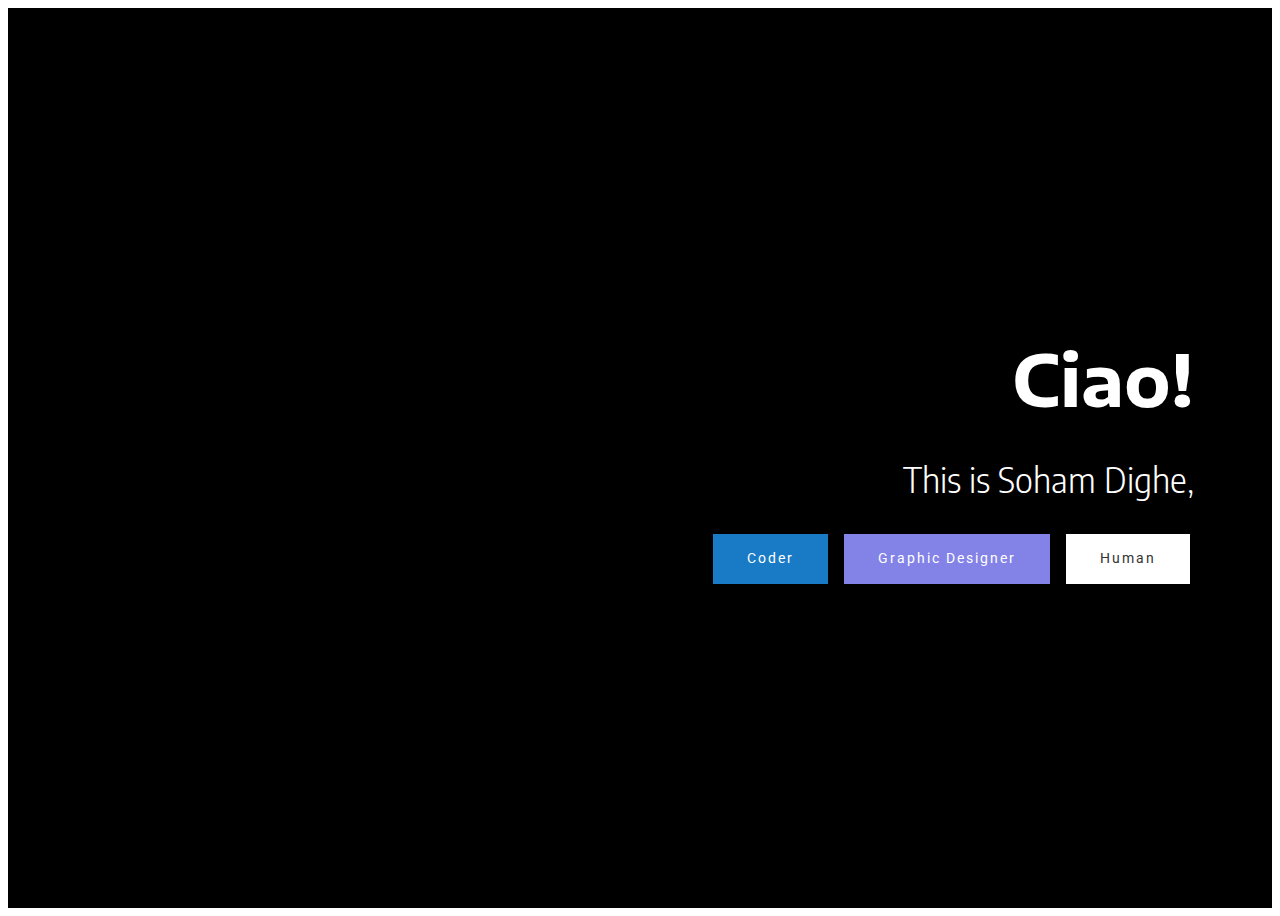
==== commit 752ad3b3: "new updates" ====
--- a/index.html
+++ b/index.html
@@ -19,19 +19,20 @@
 <link rel="canonical" href="./">
  <style amp-boilerplate>body{-webkit-animation:-amp-start 8s steps(1,end) 0s 1 normal both;-moz-animation:-amp-start 8s steps(1,end) 0s 1 normal both;-ms-animation:-amp-start 8s steps(1,end) 0s 1 normal both;animation:-amp-start 8s steps(1,end) 0s 1 normal both}@-webkit-keyframes -amp-start{from{visibility:hidden}to{visibility:visible}}@-moz-keyframes -amp-start{from{visibility:hidden}to{visibility:visible}}@-ms-keyframes -amp-start{from{visibility:hidden}to{visibility:visible}}@-o-keyframes -amp-start{from{visibility:hidden}to{visibility:visible}}@keyframes -amp-start{from{visibility:hidden}to{visibility:visible}}</style>
 <noscript><style amp-boilerplate>body{-webkit-animation:none;-moz-animation:none;-ms-animation:none;animation:none}</style></noscript>
-<link href="https://fonts.googleapis.com/css?family=Roboto:100,100i,300,300i,400,400i,500,500i,700,700i,900,900i&subset=cyrillic&display=swap" rel="stylesheet">
+<link href="https://fonts.googleapis.com/css?family=Encode+Sans+Semi+Expanded:100,200,300,400,500,600,700,800,900&display=swap" rel="stylesheet">
+ <link href="https://fonts.googleapis.com/css?family=Encode+Sans+Semi+Condensed:100,200,300,400,500,600,700,800,900&display=swap" rel="stylesheet">
+ <link href="https://fonts.googleapis.com/css?family=Roboto:100,100i,300,300i,400,400i,500,500i,700,700i,900,900i&display=swap" rel="stylesheet">
  
  <style amp-custom> 
 div,span,h1,h2,h3,h4,h5,h6,p,blockquote,a,ol,ul,li,figcaption,textarea,input{font: inherit;}*{-webkit-box-sizing: border-box;box-sizing: border-box;outline: none;}*:focus{outline: none;}body{position: relative;font-style: normal;line-height: 1;color: #3f485d;}section{background-color: #eeeeee;background-position: 50% 50%;background-repeat: no-repeat;background-size: cover;overflow: hidden;padding: 30px 0;}h1,h2,h3,h4,h5,h6{margin: 0;padding: 0;}p,li,blockquote{letter-spacing: 0.5px;line-height: 1.7;}ul,ol,blockquote,p{margin-bottom: 0;margin-top: 0;}a{cursor: pointer;}a,a:hover{text-decoration: none;}a.mbr-iconfont:hover{text-decoration: none;}h1,h2,h3,h4,h5,h6,.display-1,.display-2,.display-4,.display-5,.display-7{word-break: break-word;word-wrap: break-word;}b,strong{font-weight: bold;}blockquote{padding: 10px 0 10px 20px;position: relative;border-left: 3px solid;}input:-webkit-autofill,input:-webkit-autofill:hover,input:-webkit-autofill:focus,input:-webkit-autofill:active{-webkit-transition-delay: 9999s;transition-delay: 9999s;-webkit-transition-property: background-color,color;-o-transition-property: background-color,color;transition-property: background-color,color;}html,body{height: auto;min-height: 100vh;}.mbr-section-title{margin: 0;padding: 0;font-style: normal;line-height: 1.2;width: 100%;}.mbr-section-subtitle{line-height: 1.3;width: 100%;}.mbr-text{font-style: normal;line-height: 1.6;width: 100%;}.mbr-white{color: #ffffff;}.mbr-black{color: #000000;}.align-left{text-align: left;}.align-left .list-item{justify-content: flex-start;}.align-center{text-align: center;}.align-center .list-item{justify-content: center;}.align-right{text-align: right;}.align-right .list-item{justify-content: flex-end;}@media (max-width: 767px){.align-left,.align-center,.align-right{text-align: center;}.align-left .list-item,.align-center .list-item,.align-right .list-item{justify-content: center;}}.mbr-light{font-weight: 300;}.mbr-regular{font-weight: 400;}.mbr-semibold{font-weight: 500;}.mbr-bold{font-weight: 700;}.icons-list a{margin: 0 1rem 0 0;}.icons-list a:last-child{margin: 0;}.mbr-figure{align-self: center;}.hidden{visibility: hidden;}.super-hide{display: none;}.inactive{-webkit-user-select: none;-moz-user-select: none;-ms-user-select: none;user-select: none;pointer-events: none;-webkit-user-drag: none;user-drag: none;}.mbr-overlay{position: absolute;bottom: 0;left: 0;right: 0;top: 0;z-index: 0;}.map-placeholder{display: none;}.google-map,.google-map iframe{position: relative;width: 100%;height: 400px;}amp-img{width: 100%;}amp-img img{max-height: 100%;max-width: 100%;}img.mbr-temp{width: 100%;}.rounded{border-radius: 50%;}.is-builder .nodisplay + img[async],.is-builder .nodisplay + img[decoding="async"],.is-builder amp-img > a + img[async],.is-builder amp-img > a + img[decoding="async"]{display: none;}html:not(.is-builder) amp-img > a{position: absolute;top: 0;bottom: 0;left: 0;right: 0;z-index: 1;}.is-builder .temp-amp-sizer{position: absolute;}.is-builder amp-youtube .temp-amp-sizer,.is-builder amp-vimeo .temp-amp-sizer{position: static;}.mobirise-spinner{position: absolute;top: 50%;left: 40%;margin-left: 10%;-webkit-transform: translate3d(-50%,-50%,0);z-index: 4;}.mobirise-spinner em{width: 24px;height: 24px;background: #3ac;border-radius: 100%;display: inline-block;-webkit-animation: slide 1s infinite;}.mobirise-spinner em:nth-child(1){-webkit-animation-delay: 0.1s;}.mobirise-spinner em:nth-child(2){-webkit-animation-delay: 0.2s;}.mobirise-spinner em:nth-child(3){-webkit-animation-delay: 0.3s;}@-moz-keyframes slide{0%{-webkit-transform: scale(1);}50%{opacity: 0.3;-webkit-transform: scale(2);}100%{-webkit-transform: scale(1);}}@-webkit-keyframes slide{0%{-webkit-transform: scale(1);}50%{opacity: 0.3;-webkit-transform: scale(2);}100%{-webkit-transform: scale(1);}}@-o-keyframes slide{0%{-webkit-transform: scale(1);}50%{opacity: 0.3;-webkit-transform: scale(2);}100%{-webkit-transform: scale(1);}}@keyframes slide{0%{-webkit-transform: scale(1);}50%{opacity: 0.3;-webkit-transform: scale(2);}100%{-webkit-transform: scale(1);}}.mobirise-loader .amp-active > div{display: none;}.mbr-flex{display: flex;}.flex-wrap{flex-wrap: wrap;}.mbr-jc-s{justify-content: flex-start;}.mbr-jc-c{justify-content: center;}.mbr-jc-e{justify-content: flex-end;}.mbr-row-reverse{flex-direction: row-reverse;}.mbr-column{flex-direction: column;}amp-img,img{height: 100%;width: 100%;}.hidden-slide{display: none;}.visible-slide{display: flex;}.iconfont-wrapper{display: inline-block;}section,.container,.container-fluid{position: relative;word-wrap: break-word;}.mbr-fullscreen .mbr-overlay{min-height: 100vh;}.mbr-fullscreen{display: flex;align-items: center;height: 100vh;min-height: 100vh;padding: 3rem 0;}.container{padding: 0 1rem;width: 100%;margin-right: auto;margin-left: auto;}@media (max-width: 767px){.container{max-width: 540px;}} @media (min-width: 768px){.container{max-width: 720px;}} @media (min-width: 992px){.container{max-width: 960px;}} @media (min-width: 1200px){.container{max-width: 1140px;}}.container-fluid{width: 100%;padding: 0 1rem;}.btn{position: relative;font-weight: 400;margin: 0.4rem 0.5rem;border: 2px solid;font-style: normal;white-space: normal;transition: all 0.3s ease-in-out,box-shadow 2s ease-in-out,-webkit-box-shadow 2s ease-in-out;display: inline-flex;align-items: center;justify-content: center;word-break: break-word;line-height: 1;letter-spacing: 2px;}.btn-form{padding: 1rem 2rem;}.btn-form:hover{cursor: pointer;}.btn{padding: 1rem 2rem;border-radius: 0px;}.btn-sm{padding: 0.6rem 0.8rem;border-radius: 0px;}.btn-md{padding: 1rem 2rem;border-radius: 0px;}.btn-lg{padding: 1.2rem 3.2rem;border-radius: 0px;}form .btn,form .mbr-section-btn{margin: 0;}.note-popover .btn:after{display: none;}.mbr-section-btn{margin: 0 -0.25rem;font-size: 0;}nav .mbr-section-btn{margin-left: 0rem;margin-right: 0rem;}.btn .mbr-iconfont,.btn.btn-md .mbr-iconfont{cursor: pointer;margin: 0 0.8rem 0 0;}.btn-sm .mbr-iconfont{margin: 0 0.5rem 0 0;}[type="submit"]{-webkit-appearance: none;}section.menu{min-height: 70px;}.menu-container{display: flex;-webkit-box-pack: justify;-ms-flex-pack: justify;justify-content: space-between;align-items: center;min-height: 70px;}@media (max-width: 991px){.menu-container{max-width: 100%;padding: 0.5rem 1rem;}} @media (max-width: 767px){.menu-container{padding: 0.5rem 1rem;}}.navbar{z-index: 100;width: 100%;}.navbar-fixed-top{position: fixed;top: 0;}.navbar-brand{display: flex;align-items: center;word-break: break-word;z-index: 1;}.navbar-logo{margin: 0 0.8rem 0 0;}@media (max-width: 767px){.navbar-logo amp-img{max-height: 35px;max-width: 35px;}}.navbar-caption-wrap{display: flex;}.navbar .navbar-collapse{display: flex;-ms-flex-preferred-size: auto;flex-basis: auto;align-items: center;justify-content: flex-end;}@media (max-width: 991px){.navbar .navbar-collapse{display: none;position: absolute;top: 0;right: 0;height: 100vh;padding: 70px 2rem 1rem;z-index: 1;}}@media (max-width: 991px){.navbar.opened .navbar-collapse.show,.navbar.opened .navbar-collapse.collapsing{display: block;}.is-builder .navbar-collapse{position: fixed;}}.navbar-nav{list-style-type: none;display: flex;flex-wrap: wrap;padding-left: 0;min-width: 10rem;}@media (max-width: 991px){.navbar-nav{flex-direction: column;}} .navbar-nav .mbr-iconfont{margin: 0 0.2rem 0 0;}.nav-item{word-break: break-all;}.nav-link{display: flex;align-items: center;justify-content: center;}.nav-link,.navbar-caption{transition: all 0.2s;letter-spacing: 1px;}.nav-dropdown .dropdown-menu{min-width: 10rem;position: absolute;left: 0;padding: 1.25rem 0;}.nav-dropdown .dropdown-menu .dropdown-item{line-height: 2;display: flex;justify-content: center;align-items: center;padding: 0.25rem 1.5rem;white-space: nowrap;}.nav-dropdown .dropdown-menu .dropdown{position: relative;}.dropdown-menu .dropdown:hover > .dropdown-menu{opacity: 1;pointer-events: all;}.nav-dropdown .dropdown-submenu{top: 0;left: 100%;margin: 0;}.nav-item.dropdown{position: relative;}.nav-item.dropdown .dropdown-menu{opacity: 0;pointer-events: none;}.nav-item.dropdown:hover > .dropdown-menu{opacity: 1;pointer-events: all;}.link.dropdown-toggle:after{content: "";margin-left: 0.25rem;border-top: 0.35em solid;border-right: 0.35em solid transparent;border-left: 0.35em solid transparent;border-bottom: 0;}.navbar .dropdown.open > .dropdown-menu{display: block;}@media (max-width: 991px){.is-builder .nav-dropdown .dropdown-menu{position: relative;}.nav-dropdown .dropdown-submenu{left: 0;}.nav-dropdown .dropdown-menu .dropdown-item{padding: 0.25rem 1.5rem;margin: 0;justify-content: center;}.nav-dropdown .dropdown-menu .dropdown-item:after{right: auto;}.navbar.opened .dropdown-menu{top: 0;}.dropdown-toggle[data-toggle="dropdown-submenu"]:after{content: "";margin-left: 0.25rem;border-top: 0.35em solid;border-right: 0.35em solid transparent;border-left: 0.35em solid transparent;border-bottom: 0;top: 55%;}}.navbar-buttons{display: flex;flex-wrap: wrap;align-items: center;justify-content: center;}@media (max-width: 991px){.navbar-buttons{flex-direction: column;}}.menu-social-list{display: flex;align-items: center;justify-content: center;flex-wrap: wrap;}.menu-social-list a{margin: 0 0.5rem;}.menu-social-list a span{font-size: 1.5rem;}button.navbar-toggler{position: absolute;right: 20px;top: 25px;width: 31px;height: 20px;cursor: pointer;transition: all .2s;-ms-flex-item-align: center;-ms-grid-row-align: center;align-self: center;}.hamburger span{position: absolute;right: 0;width: 30px;height: 2px;border-right: 5px;}.hamburger span:nth-child(1){top: 0;transition: all .2s;}.hamburger span:nth-child(2){top: 8px;transition: all .15s;}.hamburger span:nth-child(3){top: 8px;transition: all .15s;}.hamburger span:nth-child(4){top: 16px;transition: all .2s;}nav.opened .navbar-toggler:not(.hide) .hamburger span:nth-child(4),nav.opened .navbar-toggler:not(.hide) .hamburger span:nth-child(1){top: 8px;width: 0;opacity: 0;right: 50%;transition: all .2s;}nav.opened .navbar-toggler:not(.hide) .hamburger span:nth-child(2){transform: rotate(-45deg);transition: all .25s;}nav.opened .navbar-toggler:not(.hide) .hamburger span:nth-child(3){transform: rotate(45deg);transition: all .25s;}.ampstart-btn.hamburger{position: absolute;top: 25px;right: 20px;margin-left: auto;height: 20px;width: 30px;background: none;border: none;cursor: pointer;z-index: 1000;}@media (min-width: 992px){.ampstart-btn,amp-sidebar{display: none;}.dropdown-menu .dropdown-toggle:after{content: "";border-bottom: 0.35em solid transparent;border-left: 0.35em solid;border-right: 0;border-top: 0.35em solid transparent;margin-left: 0.3rem;margin-top: -0.3077em;position: absolute;right: 1.1538em;top: 50%;}}.close-sidebar{width: 30px;height: 30px;position: relative;cursor: pointer;background-color: transparent;border: none;}.close-sidebar span{position: absolute;left: 0;width: 30px;height: 2px;border-right: 5px;top: 14px;}.close-sidebar span:nth-child(1){transform: rotate(-45deg);}.close-sidebar span:nth-child(2){transform: rotate(45deg);}.builder-sidebar{position: relative;height: 100vh;min-width: 10rem;z-index: 1030;padding: 1rem 2rem;max-width: 20rem;}.builder-sidebar .dropdown:hover > .dropdown-menu{position: relative;text-align: center;}section.sidebar-open:before{content: '';position: fixed;top: 0;bottom: 0;right: 0;left: 0;background-color: rgba(0,0,0,0.2);z-index: 1040;}.is-builder section.horizontal-menu .ampstart-btn{display: none;}.is-builder section.horizontal-menu .dropdown-menu{z-index: auto;opacity: 1;pointer-events: auto;}.is-builder .menu{overflow: visible;}#sidebar{background-color: transparent;}.card-title{margin: 0;}.card{position: relative;background-color: transparent;border: none;border-radius: 0;width: 100%;padding: 0 1rem;}@media (max-width: 767px){.card:not(.last-child){padding-bottom: 30px;}} .card .card-img{width: auto;border-radius: 0;}.card .card-wrapper{height: 100%;}@media (max-width: 767px){.card .card-wrapper{flex-direction: column;}} .card img{height: 100%;-o-object-fit: cover;object-fit: cover;-o-object-position: center;object-position: center;}.card-inner,.items-list{display: flex;flex-direction: column;}.items-list{list-style-type: none;padding: 0;}.items-list .list-item{padding: 1rem 2rem;}.card-head{padding: 1.5rem 2rem;}.card-price-wrap{padding: 1rem 2rem;}.card-button{padding: 1rem;margin: 0;}.timeline-wrap{position: relative;}.timeline-wrap .iconBackground{position: absolute;left: 50%;width: 20px;height: 20px;line-height: 30px;text-align: center;border-radius: 50%;font-size: 30px;display: inline-block;background-color: #000000;top: 20px;margin: 0 0 0 -10px;}@media (max-width: 767px){.timeline-wrap .iconBackground{left: 0;}}.separline{position: relative;}@media (max-width: 767px){.separline:not(.last-child){padding-bottom: 2rem;}} .separline:before{position: absolute;content: "";width: 2px;background-color: #000000;left: calc(50% - 1px);height: calc(100% - 20px);top: 40px;}@media (max-width: 767px){.separline:before{left: 0;}}.gallery-img-wrap{position: relative;height: 100%;}.gallery-img-wrap:hover{cursor: pointer;}.gallery-img-wrap:hover .icon-wrap,.gallery-img-wrap:hover .caption-on-hover{opacity: 1;}.gallery-img-wrap:hover:after{opacity: .5;}.gallery-img-wrap amp-img{height: 100%;}.gallery-img-wrap:after{content: "";position: absolute;top: 0;bottom: 0;left: 0;right: 0;background: #000;opacity: 0;transition: opacity 0.2s;pointer-events: none;}.gallery-img-wrap .icon-wrap,.gallery-img-wrap .img-caption{z-index: 3;pointer-events: none;position: absolute;}.gallery-img-wrap .icon-wrap,.gallery-img-wrap .caption-on-hover{opacity: 0;transition: opacity 0.2s;}.gallery-img-wrap .icon-wrap{left: 50%;top: 50%;transform: translate(-50%,-50%);background-color: #fff;padding: .5rem;border-radius: 50%;}.gallery-img-wrap .amp-iconfont{color: #000;font-size: 1rem;width: 1rem;display: block;}.gallery-img-wrap .img-caption{left: 0;right: 0;}.gallery-img-wrap .img-caption.caption-top{top: 0;}.gallery-img-wrap .img-caption.caption-bottom{bottom: 0;}.gallery-img-wrap .img-caption:not(.caption-on-hover):after{content: "";position: absolute;top: 0;left: 0;right: 0;height: 100%;transition: opacity 0.2s;z-index: -1;pointer-events: none;}@media (max-width: 767px){.gallery-img-wrap:after,.gallery-img-wrap:hover:after,.gallery-img-wrap .icon-wrap{display: none;}.gallery-img-wrap .caption-on-hover{opacity: 1;}}.is-builder .gallery-img-wrap .icon-wrap,.is-builder .gallery-img-wrap .img-caption > *{pointer-events: all;}.amp-carousel-button,.dots-wrapper .dots span{transition: all 0.4s;cursor: pointer;outline: none;}.amp-carousel-button{width: 50px;height: 50px;border-radius: 50%;}.dots-wrapper .dots{display: inline-block;margin: 4px 8px;}.dots-wrapper .dots span{display: block;border-radius: 12px;height: 24px;width: 24px;background-color: #ffffff;border: 10px solid #cccccc;opacity: 0.5;}.dots-wrapper .dots span.current{width: 40px;}.dots-wrapper .dots span:hover,.dots-wrapper .dots span.current{opacity: 1;}.amp-carousel-button-next:after{right: 1rem;}.amp-carousel-button-prev:after{left: 1rem;}button.btn-img{cursor: pointer;}.is-builder .preview button.btn-img{opacity: 0.5;position: relative;pointer-events: none;}amp-image-lightbox,.lightbox{background: rgba(0,0,0,0.8);display: flex;flex-wrap: wrap;align-items: center;justify-content: center;width: 100%;height: 100%;overflow: auto;}amp-image-lightbox a.control,.lightbox a.control{position: absolute;cursor: default;top: 0;right: 0;}amp-image-lightbox .close,.lightbox .close{background: none;border: none;position: absolute;top: 16px;right: 16px;height: 32px;width: 32px;cursor: pointer;z-index: 1000;}amp-image-lightbox .close:before,amp-image-lightbox .close:after,.lightbox .close:before,.lightbox .close:after{position: absolute;top: 0;right: 16px;content: ' ';height: 32px;width: 2px;background-color: #fff;}amp-image-lightbox .close:before,.lightbox .close:before{transform: rotate(45deg);}amp-image-lightbox .close:after,.lightbox .close:after{transform: rotate(-45deg);}amp-image-lightbox .video-block,.lightbox .video-block{width: 100%;}div[submit-success] > *,div[submit-error] > *{padding: 15px;margin-bottom: 1rem;}.form-block{z-index: 1;background-color: transparent;padding: 30px;position: relative;overflow: hidden;}.form-block .mbr-overlay{z-index: -1;}@media (max-width: 991px){.form-block{padding: 15px;}}form input,form textarea,form select{padding: 15px 0.5rem;line-height: 1.45;width: 100%;background: #ffffff;border-width: 1px;border-style: solid;border-color: #767676;border-radius: 0;color: #000000;}form input[type="checkbox"],form input[type="radio"]{border: none;background: none;width: auto;}form .field{padding-bottom: 0.5rem;padding-top: 0.5rem;}form textarea.field-input{height: 200px;}form .fieldset{display: flex;justify-content: center;flex-wrap: wrap;align-items: center;}textarea[type="hidden"]{display: none;}.form-check{margin-bottom: 0;}.form-check-label{padding-left: 0;}.form-check-input{position: relative;margin: 4px;}.form-check-inline{display: inline-flex;align-items: center;padding-left: 0;margin-right: .75rem;}.mbr-row,.mbr-form-row{display: -webkit-box;display: -ms-flexbox;display: flex;-ms-flex-wrap: wrap;flex-wrap: wrap;margin-left: -1rem;margin-right: -1rem;}.mbr-form-row{margin-left: -0.5rem;margin-right: -0.5rem;}.mbr-form-row > [class*="mbr-col"]{padding-left: 0.5rem;padding-right: 0.5rem;}@media (max-width: 767px){.mbr-col,.mbr-col-auto{padding-right: 1rem;padding-left: 1rem;}.mbr-col-sm-12{-ms-flex: 0 0 100%;-webkit-box-flex: 0;flex: 0 0 100%;max-width: 100%;padding-right: 1rem;padding-left: 1rem;}}@media (min-width: 768px){.mbr-col,.mbr-col-auto{padding-right: 1rem;padding-left: 1rem;}.mbr-col-md-2{-ms-flex: 0 0 16.6666666667%;-webkit-box-flex: 0;flex: 0 0 16.6666666667%;max-width: 16.6666666667%;padding-right: 1rem;padding-left: 1rem;}.mbr-col-md-3{-ms-flex: 0 0 25%;-webkit-box-flex: 0;flex: 0 0 25%;max-width: 25%;padding-right: 1rem;padding-left: 1rem;}.mbr-col-md-4{-ms-flex: 0 0 33.3333333333%;-webkit-box-flex: 0;flex: 0 0 33.3333333333%;max-width: 33.3333333333%;padding-right: 1rem;padding-left: 1rem;}.mbr-col-md-5{-ms-flex: 0 0 41.6666666667%;-webkit-box-flex: 0;flex: 0 0 41.6666666667%;max-width: 41.6666666667%;padding-right: 1rem;padding-left: 1rem;}.mbr-col-md-6{-ms-flex: 0 0 50%;-webkit-box-flex: 0;flex: 0 0 50%;max-width: 50%;padding-right: 1rem;padding-left: 1rem;}.mbr-col-md-7{-ms-flex: 0 0 58.3333333333%;-webkit-box-flex: 0;flex: 0 0 58.3333333333%;max-width: 58.3333333333%;padding-right: 1rem;padding-left: 1rem;}.mbr-col-md-8{-ms-flex: 0 0 66.6666666667%;-webkit-box-flex: 0;flex: 0 0 66.6666666667%;max-width: 66.6666666667%;padding-right: 1rem;padding-left: 1rem;}.mbr-col-md-10{-ms-flex: 0 0 83.3333333333%;-webkit-box-flex: 0;flex: 0 0 83.3333333333%;max-width: 83.3333333333%;padding-right: 1rem;padding-left: 1rem;}.mbr-col-md-12{-ms-flex: 0 0 100%;-webkit-box-flex: 0;flex: 0 0 100%;max-width: 100%;padding-right: 1rem;padding-left: 1rem;}}.mbr-col{-ms-flex: 1 1 auto;-webkit-box-flex: 1;flex: 1 1 auto;max-width: 100%;}.mbr-col-auto{-ms-flex: 0 0 auto;flex: 0 0 auto;width: auto;}@media (min-width: 992px){.mbr-col,.mbr-col-auto{padding-right: 1rem;padding-left: 1rem;}.mbr-col-lg-2{-ms-flex: 0 0 16.6666666667%;-webkit-box-flex: 0;flex: 0 0 16.6666666667%;max-width: 16.6666666667%;padding-right: 1rem;padding-left: 1rem;}.mbr-col-lg-3{-ms-flex: 0 0 25%;-webkit-box-flex: 0;flex: 0 0 25%;max-width: 25%;padding-right: 1rem;padding-left: 1rem;}.mbr-col-lg-4{-ms-flex: 0 0 33.3333333333%;-webkit-box-flex: 0;flex: 0 0 33.3333333333%;max-width: 33.3333333333%;padding-right: 1rem;padding-left: 1rem;}.mbr-col-lg-5{-ms-flex: 0 0 41.6666666667%;-webkit-box-flex: 0;flex: 0 0 41.6666666667%;max-width: 41.6666666667%;padding-right: 1rem;padding-left: 1rem;}.mbr-col-lg-6{-ms-flex: 0 0 50%;-webkit-box-flex: 0;flex: 0 0 50%;max-width: 50%;padding-right: 1rem;padding-left: 1rem;}.mbr-col-lg-7{-ms-flex: 0 0 58.3333333333%;-webkit-box-flex: 0;flex: 0 0 58.3333333333%;max-width: 58.3333333333%;padding-right: 1rem;padding-left: 1rem;}.mbr-col-lg-8{-ms-flex: 0 0 66.6666666667%;-webkit-box-flex: 0;flex: 0 0 66.6666666667%;max-width: 66.6666666667%;padding-right: 1rem;padding-left: 1rem;}.mbr-col-lg-9{-ms-flex: 0 0 75%;-webkit-box-flex: 0;flex: 0 0 75%;max-width: 75%;padding-right: 1rem;padding-left: 1rem;}.mbr-col-lg-10{-ms-flex: 0 0 83.3333333333%;-webkit-box-flex: 0;flex: 0 0 83.3333333333%;max-width: 83.3333333333%;padding-right: 1rem;padding-left: 1rem;}.mbr-col-lg-12{-ms-flex: 0 0 100%;-webkit-box-flex: 0;flex: 0 0 100%;max-width: 100%;padding-right: 1rem;padding-left: 1rem;}}@media (min-width: 992px){.lg-pb{padding-bottom: 3rem;}}@media (max-width: 991px){.md-pb{padding-bottom: 3rem;}}.mbr-pt-1,.mbr-py-1{padding-top: 10px;}.mbr-pb-1,.mbr-py-1{padding-bottom: 10px;}.mbr-px-1{padding-left: 10px;padding-right: 10px;}.mbr-p-1{padding: 10px;}.mbr-pt-2,.mbr-py-2{padding-top: 1rem;}.mbr-pb-2,.mbr-py-2{padding-bottom: 1rem;}.mbr-px-2{padding-left: 1rem;padding-right: 1rem;}.mbr-p-2{padding: 1rem;}.mbr-pt-3,.mbr-py-3{padding-top: 25px;}.mbr-pb-3,.mbr-py-3{padding-bottom: 25px;}.mbr-px-3{padding-left: 25px;padding-right: 25px;}.mbr-p-3{padding: 25px;}.mbr-pt-4,.mbr-py-4{padding-top: 2rem;}.mbr-pb-4,.mbr-py-4{padding-bottom: 2rem;}.mbr-px-4{padding-left: 2rem;padding-right: 2rem;}.mbr-p-4{padding: 2rem;}.mbr-pt-5,.mbr-py-5{padding-top: 3rem;}.mbr-pb-5,.mbr-py-5{padding-bottom: 3rem;}.mbr-px-5{padding-left: 3rem;padding-right: 3rem;}.mbr-p-5{padding: 3rem;}@media (max-width: 991px){.mbr-py-4,.mbr-py-5{padding-top: 1rem;padding-bottom: 1rem;}.mbr-px-4,.mbr-px-5{padding-left: 1rem;padding-right: 1rem;}.mbr-p-3,.mbr-p-4,.mbr-p-5{padding: 1rem;}}.mbr-ml-auto{margin-left: auto;}.mbr-mr-auto{margin-right: auto;}.mbr-m-auto{margin: auto;}#scrollToTopMarker{position: absolute;width: 0px;height: 0px;top: 300px;}#scrollToTopButton{position: fixed;bottom: 25px;right: 25px;opacity: .4;z-index: 5000;font-size: 32px;height: 60px;width: 60px;border: none;border-radius: 3px;cursor: pointer;}#scrollToTopButton:focus{outline: none;}#scrollToTopButton a:before{content: '';position: absolute;height: 40%;top: 36%;width: 2px;left: calc(50% - 1px);}#scrollToTopButton a:after{content: '';position: absolute;border-top: 2px solid;border-right: 2px solid;width: 40%;height: 40%;left: calc(30% - 1px);bottom: 30%;transform: rotate(-45deg);}.is-builder #scrollToTopButton a:after{left: 30%;}a{font-style: normal;font-weight: 400;}@media (max-width: 767px){.mbr-section-btn,.mbr-section-title{text-align: center;}}
-body{font-family: Roboto;}blockquote{border-color: #197bc6;}div[submit-success] > *{background: #0dcd7b;color: #000000;}div[submit-error] > *{background: #ffffff;color: #000000;}.display-1{font-family: 'Roboto',sans-serif;font-size: 4.5rem;}.display-2{font-family: 'Roboto',sans-serif;font-size: 2.2rem;}.display-4{font-family: 'Roboto',sans-serif;font-size: 0.9rem;}.display-5{font-family: 'Roboto',sans-serif;font-size: 1.8rem;}.display-7{font-family: 'Roboto',sans-serif;font-size: 1.1rem;}.display-1 .mbr-iconfont-btn{font-size: 4.5rem;width: 4.5rem;}.display-2 .mbr-iconfont-btn{font-size: 2.2rem;width: 2.2rem;}.display-4 .mbr-iconfont-btn{font-size: 0.9rem;width: 0.9rem;}.display-5 .mbr-iconfont-btn{font-size: 1.8rem;width: 1.8rem;}.display-7 .mbr-iconfont-btn{font-size: 1.1rem;width: 1.1rem;}@media (max-width: 768px){.display-1{font-size: 3.6rem;font-size: calc( 2.225rem + (4.5 - 2.225) * ((100vw - 20rem) / (48 - 20)));line-height: calc( 1.4 * (2.225rem + (4.5 - 2.225) * ((100vw - 20rem) / (48 - 20))));}.display-2{font-size: 1.76rem;font-size: calc( 1.42rem + (2.2 - 1.42) * ((100vw - 20rem) / (48 - 20)));line-height: calc( 1.4 * (1.42rem + (2.2 - 1.42) * ((100vw - 20rem) / (48 - 20))));}.display-4{font-size: 0.72rem;font-size: calc( 0.965rem + (0.9 - 0.965) * ((100vw - 20rem) / (48 - 20)));line-height: calc( 1.4 * (0.965rem + (0.9 - 0.965) * ((100vw - 20rem) / (48 - 20))));}.display-5{font-size: 1.44rem;font-size: calc( 1.28rem + (1.8 - 1.28) * ((100vw - 20rem) / (48 - 20)));line-height: calc( 1.4 * (1.28rem + (1.8 - 1.28) * ((100vw - 20rem) / (48 - 20))));}}.bg-primary{background-color: #197bc6;}.bg-success{background-color: #0dcd7b;}.bg-info{background-color: #8282e7;}.bg-warning{background-color: #767676;}.bg-danger{background-color: #ffffff;}.btn-primary,.btn-primary:active,.btn-primary.active{background-color: #197bc6;border-color: #197bc6;color: #ffffff;}.btn-primary:hover,.btn-primary:focus,.btn-primary.focus{color: #ffffff;background-color: #105182;border-color: #105182;}.btn-primary.disabled,.btn-primary:disabled{color: #ffffff;background-color: #105182;border-color: #105182;}.btn-secondary,.btn-secondary:active,.btn-secondary.active{background-color: #4addff;border-color: #4addff;color: #003c4a;}.btn-secondary:hover,.btn-secondary:focus,.btn-secondary.focus{color: #003c4a;background-color: #00cdfd;border-color: #00cdfd;}.btn-secondary.disabled,.btn-secondary:disabled{color: #003c4a;background-color: #00cdfd;border-color: #00cdfd;}.btn-info,.btn-info:active,.btn-info.active{background-color: #8282e7;border-color: #8282e7;color: #ffffff;}.btn-info:hover,.btn-info:focus,.btn-info.focus{color: #ffffff;background-color: #4242db;border-color: #4242db;}.btn-info.disabled,.btn-info:disabled{color: #ffffff;background-color: #4242db;border-color: #4242db;}.btn-success,.btn-success:active,.btn-success.active{background-color: #0dcd7b;border-color: #0dcd7b;color: #ffffff;}.btn-success:hover,.btn-success:focus,.btn-success.focus{color: #ffffff;background-color: #088550;border-color: #088550;}.btn-success.disabled,.btn-success:disabled{color: #ffffff;background-color: #088550;border-color: #088550;}.btn-warning,.btn-warning:active,.btn-warning.active{background-color: #767676;border-color: #767676;color: #ffffff;}.btn-warning:hover,.btn-warning:focus,.btn-warning.focus{color: #ffffff;background-color: #505050;border-color: #505050;}.btn-warning.disabled,.btn-warning:disabled{color: #ffffff;background-color: #505050;border-color: #505050;}.btn-danger,.btn-danger:active,.btn-danger.active{background-color: #ffffff;border-color: #ffffff;color: #808080;}.btn-danger:hover,.btn-danger:focus,.btn-danger.focus{color: #808080;background-color: #d9d9d9;border-color: #d9d9d9;}.btn-danger.disabled,.btn-danger:disabled{color: #808080;background-color: #d9d9d9;border-color: #d9d9d9;}.btn-black,.btn-black:active,.btn-black.active{background-color: #333333;border-color: #333333;color: #ffffff;}.btn-black:hover,.btn-black:focus,.btn-black.focus{color: #ffffff;background-color: #0d0d0d;border-color: #0d0d0d;}.btn-black.disabled,.btn-black:disabled{color: #ffffff;background-color: #0d0d0d;border-color: #0d0d0d;}.btn-white,.btn-white:active,.btn-white.active{background-color: #ffffff;border-color: #ffffff;color: #808080;}.btn-white:hover,.btn-white:focus,.btn-white.focus{color: #808080;background-color: #d9d9d9;border-color: #d9d9d9;}.btn-white.disabled,.btn-white:disabled{color: #808080;background-color: #d9d9d9;border-color: #d9d9d9;}.btn-white,.btn-white:active,.btn-white.active{color: #333333;}.btn-white:hover,.btn-white:focus,.btn-white.focus{color: #333333;}.btn-white.disabled,.btn-white:disabled{color: #333333;}.btn-primary-outline,.btn-primary-outline:active,.btn-primary-outline.active{background: none;border-color: #0e436b;color: #0e436b;}.btn-primary-outline:hover,.btn-primary-outline:focus,.btn-primary-outline.focus{color: #ffffff;background-color: #197bc6;border-color: #197bc6;}.btn-primary-outline.disabled,.btn-primary-outline:disabled{color: #ffffff;background-color: #197bc6;border-color: #197bc6;}.btn-secondary-outline,.btn-secondary-outline:active,.btn-secondary-outline.active{background: none;border-color: #00b8e3;color: #00b8e3;}.btn-secondary-outline:hover,.btn-secondary-outline:focus,.btn-secondary-outline.focus{color: #003c4a;background-color: #4addff;border-color: #4addff;}.btn-secondary-outline.disabled,.btn-secondary-outline:disabled{color: #003c4a;background-color: #4addff;border-color: #4addff;}.btn-info-outline,.btn-info-outline:active,.btn-info-outline.active{background: none;border-color: #2c2cd7;color: #2c2cd7;}.btn-info-outline:hover,.btn-info-outline:focus,.btn-info-outline.focus{color: #ffffff;background-color: #8282e7;border-color: #8282e7;}.btn-info-outline.disabled,.btn-info-outline:disabled{color: #ffffff;background-color: #8282e7;border-color: #8282e7;}.btn-success-outline,.btn-success-outline:active,.btn-success-outline.active{background: none;border-color: #076d41;color: #076d41;}.btn-success-outline:hover,.btn-success-outline:focus,.btn-success-outline.focus{color: #ffffff;background-color: #0dcd7b;border-color: #0dcd7b;}.btn-success-outline.disabled,.btn-success-outline:disabled{color: #ffffff;background-color: #0dcd7b;border-color: #0dcd7b;}.btn-warning-outline,.btn-warning-outline:active,.btn-warning-outline.active{background: none;border-color: #434343;color: #434343;}.btn-warning-outline:hover,.btn-warning-outline:focus,.btn-warning-outline.focus{color: #ffffff;background-color: #767676;border-color: #767676;}.btn-warning-outline.disabled,.btn-warning-outline:disabled{color: #ffffff;background-color: #767676;border-color: #767676;}.btn-danger-outline,.btn-danger-outline:active,.btn-danger-outline.active{background: none;border-color: #cccccc;color: #cccccc;}.btn-danger-outline:hover,.btn-danger-outline:focus,.btn-danger-outline.focus{color: #808080;background-color: #ffffff;border-color: #ffffff;}.btn-danger-outline.disabled,.btn-danger-outline:disabled{color: #808080;background-color: #ffffff;border-color: #ffffff;}.btn-black-outline,.btn-black-outline:active,.btn-black-outline.active{background: none;border-color: #000000;color: #000000;}.btn-black-outline:hover,.btn-black-outline:focus,.btn-black-outline.focus{color: #ffffff;background-color: #333333;border-color: #333333;}.btn-black-outline.disabled,.btn-black-outline:disabled{color: #ffffff;background-color: #333333;border-color: #333333;}.btn-white-outline,.btn-white-outline:active,.btn-white-outline.active{background: none;border-color: #ffffff;color: #ffffff;}.btn-white-outline:hover,.btn-white-outline:focus,.btn-white-outline.focus{color: #333333;background-color: #ffffff;border-color: #ffffff;}.text-primary{color: #197bc6;}.text-secondary{color: #4addff;}.text-success{color: #0dcd7b;}.text-info{color: #8282e7;}.text-warning{color: #767676;}.text-danger{color: #ffffff;}.text-white{color: #ffffff;}.text-black{color: #000000;}a.text-primary:hover,a.text-primary:focus{color: #0e436b;}a.text-secondary:hover,a.text-secondary:focus{color: #00b8e3;}a.text-success:hover,a.text-success:focus{color: #076d41;}a.text-info:hover,a.text-info:focus{color: #2c2cd7;}a.text-warning:hover,a.text-warning:focus{color: #434343;}a.text-danger:hover,a.text-danger:focus{color: #cccccc;}a.text-white:hover,a.text-white:focus{color: #b3b3b3;}a.text-black:hover,a.text-black:focus{color: #4d4d4d;}.alert-success{background-color: #0dcd7b;}.alert-info{background-color: #8282e7;}.alert-warning{background-color: #767676;}.alert-danger{background-color: #ffffff;}a,a:hover{color: #197bc6;}.mbr-plan-header.bg-primary .mbr-plan-subtitle,.mbr-plan-header.bg-primary .mbr-plan-price-desc{color: #71b7ed;}.mbr-plan-header.bg-success .mbr-plan-subtitle,.mbr-plan-header.bg-success .mbr-plan-price-desc{color: #acfad9;}.mbr-plan-header.bg-info .mbr-plan-subtitle,.mbr-plan-header.bg-info .mbr-plan-price-desc{color: #ffffff;}.mbr-plan-header.bg-warning .mbr-plan-subtitle,.mbr-plan-header.bg-warning .mbr-plan-price-desc{color: #b6b6b6;}.mbr-plan-header.bg-danger .mbr-plan-subtitle,.mbr-plan-header.bg-danger .mbr-plan-price-desc{color: #ffffff;}.mobirise-spinner em:nth-child(1){background: #197bc6;}.mobirise-spinner em:nth-child(2){background: #4addff;}.mobirise-spinner em:nth-child(3){background: #0dcd7b;}#scrollToTopMarker{display: none;}#scrollToTopButton{background-color: #4ea2e3;}#scrollToTopButton a:before{background: #ffffff;}#scrollToTopButton a:after{border-top-color: #ffffff;border-right-color: #ffffff;}.cid-rWILKw9yXn{background-color: #000000;}.cid-rWILKw9yXn .mbr-section-title{text-align: right;}.cid-rWILKw9yXn .mbr-section-subtitle{text-align: right;}
+body{font-family: Roboto;}blockquote{border-color: #197bc6;}div[submit-success] > *{background: #0dcd7b;color: #000000;}div[submit-error] > *{background: #ffffff;color: #000000;}.display-1{font-family: 'Encode Sans Semi Expanded',sans-serif;font-size: 4.5rem;}.display-2{font-family: 'Encode Sans Semi Condensed',sans-serif;font-size: 2.2rem;}.display-4{font-family: 'Roboto',sans-serif;font-size: 0.9rem;}.display-5{font-family: 'Roboto',sans-serif;font-size: 1.8rem;}.display-7{font-family: 'Roboto',sans-serif;font-size: 1.1rem;}.display-1 .mbr-iconfont-btn{font-size: 4.5rem;width: 4.5rem;}.display-2 .mbr-iconfont-btn{font-size: 2.2rem;width: 2.2rem;}.display-4 .mbr-iconfont-btn{font-size: 0.9rem;width: 0.9rem;}.display-5 .mbr-iconfont-btn{font-size: 1.8rem;width: 1.8rem;}.display-7 .mbr-iconfont-btn{font-size: 1.1rem;width: 1.1rem;}@media (max-width: 768px){.display-1{font-size: 3.6rem;font-size: calc( 2.225rem + (4.5 - 2.225) * ((100vw - 20rem) / (48 - 20)));line-height: calc( 1.4 * (2.225rem + (4.5 - 2.225) * ((100vw - 20rem) / (48 - 20))));}.display-2{font-size: 1.76rem;font-size: calc( 1.42rem + (2.2 - 1.42) * ((100vw - 20rem) / (48 - 20)));line-height: calc( 1.4 * (1.42rem + (2.2 - 1.42) * ((100vw - 20rem) / (48 - 20))));}.display-4{font-size: 0.72rem;font-size: calc( 0.965rem + (0.9 - 0.965) * ((100vw - 20rem) / (48 - 20)));line-height: calc( 1.4 * (0.965rem + (0.9 - 0.965) * ((100vw - 20rem) / (48 - 20))));}.display-5{font-size: 1.44rem;font-size: calc( 1.28rem + (1.8 - 1.28) * ((100vw - 20rem) / (48 - 20)));line-height: calc( 1.4 * (1.28rem + (1.8 - 1.28) * ((100vw - 20rem) / (48 - 20))));}}.bg-primary{background-color: #197bc6;}.bg-success{background-color: #0dcd7b;}.bg-info{background-color: #8282e7;}.bg-warning{background-color: #767676;}.bg-danger{background-color: #ffffff;}.btn-primary,.btn-primary:active,.btn-primary.active{background-color: #197bc6;border-color: #197bc6;color: #ffffff;}.btn-primary:hover,.btn-primary:focus,.btn-primary.focus{color: #ffffff;background-color: #105182;border-color: #105182;}.btn-primary.disabled,.btn-primary:disabled{color: #ffffff;background-color: #105182;border-color: #105182;}.btn-secondary,.btn-secondary:active,.btn-secondary.active{background-color: #4addff;border-color: #4addff;color: #003c4a;}.btn-secondary:hover,.btn-secondary:focus,.btn-secondary.focus{color: #003c4a;background-color: #00cdfd;border-color: #00cdfd;}.btn-secondary.disabled,.btn-secondary:disabled{color: #003c4a;background-color: #00cdfd;border-color: #00cdfd;}.btn-info,.btn-info:active,.btn-info.active{background-color: #8282e7;border-color: #8282e7;color: #ffffff;}.btn-info:hover,.btn-info:focus,.btn-info.focus{color: #ffffff;background-color: #4242db;border-color: #4242db;}.btn-info.disabled,.btn-info:disabled{color: #ffffff;background-color: #4242db;border-color: #4242db;}.btn-success,.btn-success:active,.btn-success.active{background-color: #0dcd7b;border-color: #0dcd7b;color: #ffffff;}.btn-success:hover,.btn-success:focus,.btn-success.focus{color: #ffffff;background-color: #088550;border-color: #088550;}.btn-success.disabled,.btn-success:disabled{color: #ffffff;background-color: #088550;border-color: #088550;}.btn-warning,.btn-warning:active,.btn-warning.active{background-color: #767676;border-color: #767676;color: #ffffff;}.btn-warning:hover,.btn-warning:focus,.btn-warning.focus{color: #ffffff;background-color: #505050;border-color: #505050;}.btn-warning.disabled,.btn-warning:disabled{color: #ffffff;background-color: #505050;border-color: #505050;}.btn-danger,.btn-danger:active,.btn-danger.active{background-color: #ffffff;border-color: #ffffff;color: #808080;}.btn-danger:hover,.btn-danger:focus,.btn-danger.focus{color: #808080;background-color: #d9d9d9;border-color: #d9d9d9;}.btn-danger.disabled,.btn-danger:disabled{color: #808080;background-color: #d9d9d9;border-color: #d9d9d9;}.btn-black,.btn-black:active,.btn-black.active{background-color: #333333;border-color: #333333;color: #ffffff;}.btn-black:hover,.btn-black:focus,.btn-black.focus{color: #ffffff;background-color: #0d0d0d;border-color: #0d0d0d;}.btn-black.disabled,.btn-black:disabled{color: #ffffff;background-color: #0d0d0d;border-color: #0d0d0d;}.btn-white,.btn-white:active,.btn-white.active{background-color: #ffffff;border-color: #ffffff;color: #808080;}.btn-white:hover,.btn-white:focus,.btn-white.focus{color: #808080;background-color: #d9d9d9;border-color: #d9d9d9;}.btn-white.disabled,.btn-white:disabled{color: #808080;background-color: #d9d9d9;border-color: #d9d9d9;}.btn-white,.btn-white:active,.btn-white.active{color: #333333;}.btn-white:hover,.btn-white:focus,.btn-white.focus{color: #333333;}.btn-white.disabled,.btn-white:disabled{color: #333333;}.btn-primary-outline,.btn-primary-outline:active,.btn-primary-outline.active{background: none;border-color: #0e436b;color: #0e436b;}.btn-primary-outline:hover,.btn-primary-outline:focus,.btn-primary-outline.focus{color: #ffffff;background-color: #197bc6;border-color: #197bc6;}.btn-primary-outline.disabled,.btn-primary-outline:disabled{color: #ffffff;background-color: #197bc6;border-color: #197bc6;}.btn-secondary-outline,.btn-secondary-outline:active,.btn-secondary-outline.active{background: none;border-color: #00b8e3;color: #00b8e3;}.btn-secondary-outline:hover,.btn-secondary-outline:focus,.btn-secondary-outline.focus{color: #003c4a;background-color: #4addff;border-color: #4addff;}.btn-secondary-outline.disabled,.btn-secondary-outline:disabled{color: #003c4a;background-color: #4addff;border-color: #4addff;}.btn-info-outline,.btn-info-outline:active,.btn-info-outline.active{background: none;border-color: #2c2cd7;color: #2c2cd7;}.btn-info-outline:hover,.btn-info-outline:focus,.btn-info-outline.focus{color: #ffffff;background-color: #8282e7;border-color: #8282e7;}.btn-info-outline.disabled,.btn-info-outline:disabled{color: #ffffff;background-color: #8282e7;border-color: #8282e7;}.btn-success-outline,.btn-success-outline:active,.btn-success-outline.active{background: none;border-color: #076d41;color: #076d41;}.btn-success-outline:hover,.btn-success-outline:focus,.btn-success-outline.focus{color: #ffffff;background-color: #0dcd7b;border-color: #0dcd7b;}.btn-success-outline.disabled,.btn-success-outline:disabled{color: #ffffff;background-color: #0dcd7b;border-color: #0dcd7b;}.btn-warning-outline,.btn-warning-outline:active,.btn-warning-outline.active{background: none;border-color: #434343;color: #434343;}.btn-warning-outline:hover,.btn-warning-outline:focus,.btn-warning-outline.focus{color: #ffffff;background-color: #767676;border-color: #767676;}.btn-warning-outline.disabled,.btn-warning-outline:disabled{color: #ffffff;background-color: #767676;border-color: #767676;}.btn-danger-outline,.btn-danger-outline:active,.btn-danger-outline.active{background: none;border-color: #cccccc;color: #cccccc;}.btn-danger-outline:hover,.btn-danger-outline:focus,.btn-danger-outline.focus{color: #808080;background-color: #ffffff;border-color: #ffffff;}.btn-danger-outline.disabled,.btn-danger-outline:disabled{color: #808080;background-color: #ffffff;border-color: #ffffff;}.btn-black-outline,.btn-black-outline:active,.btn-black-outline.active{background: none;border-color: #000000;color: #000000;}.btn-black-outline:hover,.btn-black-outline:focus,.btn-black-outline.focus{color: #ffffff;background-color: #333333;border-color: #333333;}.btn-black-outline.disabled,.btn-black-outline:disabled{color: #ffffff;background-color: #333333;border-color: #333333;}.btn-white-outline,.btn-white-outline:active,.btn-white-outline.active{background: none;border-color: #ffffff;color: #ffffff;}.btn-white-outline:hover,.btn-white-outline:focus,.btn-white-outline.focus{color: #333333;background-color: #ffffff;border-color: #ffffff;}.text-primary{color: #197bc6;}.text-secondary{color: #4addff;}.text-success{color: #0dcd7b;}.text-info{color: #8282e7;}.text-warning{color: #767676;}.text-danger{color: #ffffff;}.text-white{color: #ffffff;}.text-black{color: #000000;}a.text-primary:hover,a.text-primary:focus{color: #0e436b;}a.text-secondary:hover,a.text-secondary:focus{color: #00b8e3;}a.text-success:hover,a.text-success:focus{color: #076d41;}a.text-info:hover,a.text-info:focus{color: #2c2cd7;}a.text-warning:hover,a.text-warning:focus{color: #434343;}a.text-danger:hover,a.text-danger:focus{color: #cccccc;}a.text-white:hover,a.text-white:focus{color: #b3b3b3;}a.text-black:hover,a.text-black:focus{color: #4d4d4d;}.alert-success{background-color: #0dcd7b;}.alert-info{background-color: #8282e7;}.alert-warning{background-color: #767676;}.alert-danger{background-color: #ffffff;}a,a:hover{color: #197bc6;}.mbr-plan-header.bg-primary .mbr-plan-subtitle,.mbr-plan-header.bg-primary .mbr-plan-price-desc{color: #71b7ed;}.mbr-plan-header.bg-success .mbr-plan-subtitle,.mbr-plan-header.bg-success .mbr-plan-price-desc{color: #acfad9;}.mbr-plan-header.bg-info .mbr-plan-subtitle,.mbr-plan-header.bg-info .mbr-plan-price-desc{color: #ffffff;}.mbr-plan-header.bg-warning .mbr-plan-subtitle,.mbr-plan-header.bg-warning .mbr-plan-price-desc{color: #b6b6b6;}.mbr-plan-header.bg-danger .mbr-plan-subtitle,.mbr-plan-header.bg-danger .mbr-plan-price-desc{color: #ffffff;}.mobirise-spinner em:nth-child(1){background: #197bc6;}.mobirise-spinner em:nth-child(2){background: #4addff;}.mobirise-spinner em:nth-child(3){background: #0dcd7b;}#scrollToTopMarker{display: none;}#scrollToTopButton{background-color: #4ea2e3;}#scrollToTopButton a:before{background: #ffffff;}#scrollToTopButton a:after{border-top-color: #ffffff;border-right-color: #ffffff;}.cid-rWILKw9yXn{background-color: #000000;}.cid-rWILKw9yXn .mbr-section-title{text-align: right;}.cid-rWILKw9yXn .mbr-section-subtitle{text-align: right;}
 .engine{position: absolute;text-indent: -2400px;text-align: center;padding: 0;top: 0;left: -2400px;}[class*="-iconfont"]{display: inline-flex;}</style>
  
   <script async  src="https://cdn.ampproject.org/v0.js"></script>
   <script async custom-element="amp-analytics" src="https://cdn.ampproject.org/v0/amp-analytics-0.1.js"></script>
   
   
-  <script async custom-element="amp-user-notification" src="https://cdn.ampproject.org/v0/amp-user-notification-0.1.js"></script>
-  </head>
+</head>
 <body>
   <section class="header1 cid-rWILKw9yXn mbr-fullscreen" id="header1-0">
 
@@ -52,6 +53,5 @@
 
   
   
-<section class="engine"><a href="https://mobirise.info/c">free web builder</a></section><amp-user-notification class="display-7" id="amp-cookies-notification" style="color:#424a4d; background:rgba(234, 239, 241, 0.99); padding: 10px 5%; display:inline-block; font-size:inherit; text-align: center;" layout="nodisplay">We use cookies to give you the best experience. Read our <a style="color: #424a4d; text-decoration: underline;" href="privacy.html">cookie policy</a>.<button class="btn btn-sm btn-primary display-7" on="tap:amp-cookies-notification.dismiss,amp-cookies-notification.hide" style="display: inline-block; cursor: pointer; margin-left: 10px; font-size:inherit;">Agree</button></amp-user-notification>
- </body>
+<section class="engine"><a href="https://mobirise.info/f">simple website creator</a></section></body>
 </html>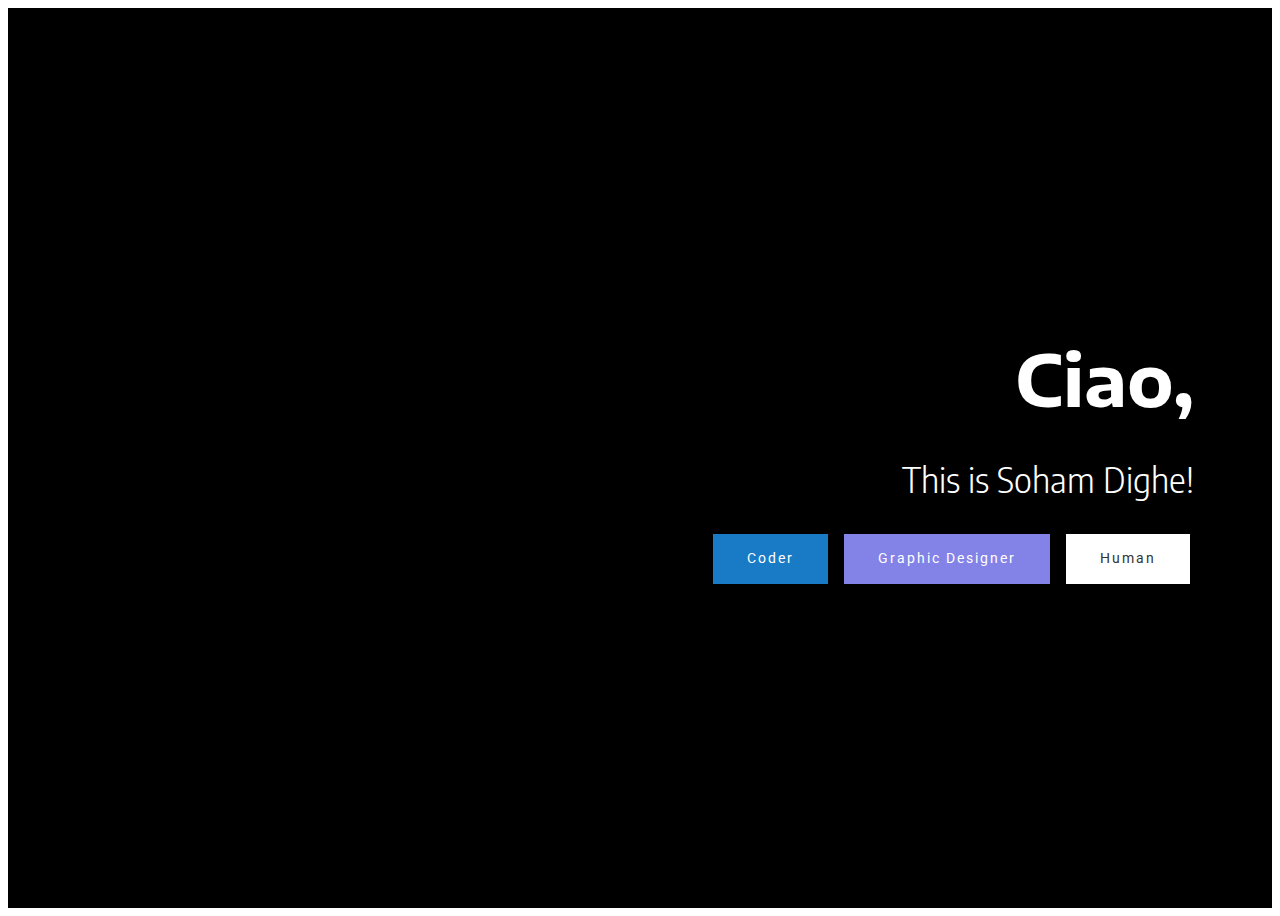
==== commit 961da1c4: "updates to the code page. web design section added" ====
--- a/index.html
+++ b/index.html
@@ -40,8 +40,8 @@
 
     <div class="container">
         <h1 class="mbr-section-title mbr-fonts-style align-right mbr-bold mbr-white mbr-pt-1 mbr-pb-3 display-1">
-            <strong>Ciao!</strong></h1>
-        <h3 class="mbr-section-subtitle mbr-fonts-style align-right mbr-white mbr-light mbr-pt-1 mbr-pb-3 display-2">This is Soham Dighe,</h3>
+            <strong>Ciao,</strong></h1>
+        <h3 class="mbr-section-subtitle mbr-fonts-style align-right mbr-white mbr-light mbr-pt-1 mbr-pb-3 display-2">This is Soham Dighe!</h3>
         
         <div class="mbr-section-btn align-right"><a class="btn btn-md btn-primary display-4" href="code.html">
                 Coder</a> <a class="btn btn-md btn-info display-4" href="index.html">
@@ -53,5 +53,5 @@
 
   
   
-<section class="engine"><a href="https://mobirise.info/f">simple website creator</a></section></body>
+<section class="engine"><a href="https://mobirise.info/k">develop own website</a></section></body>
 </html>